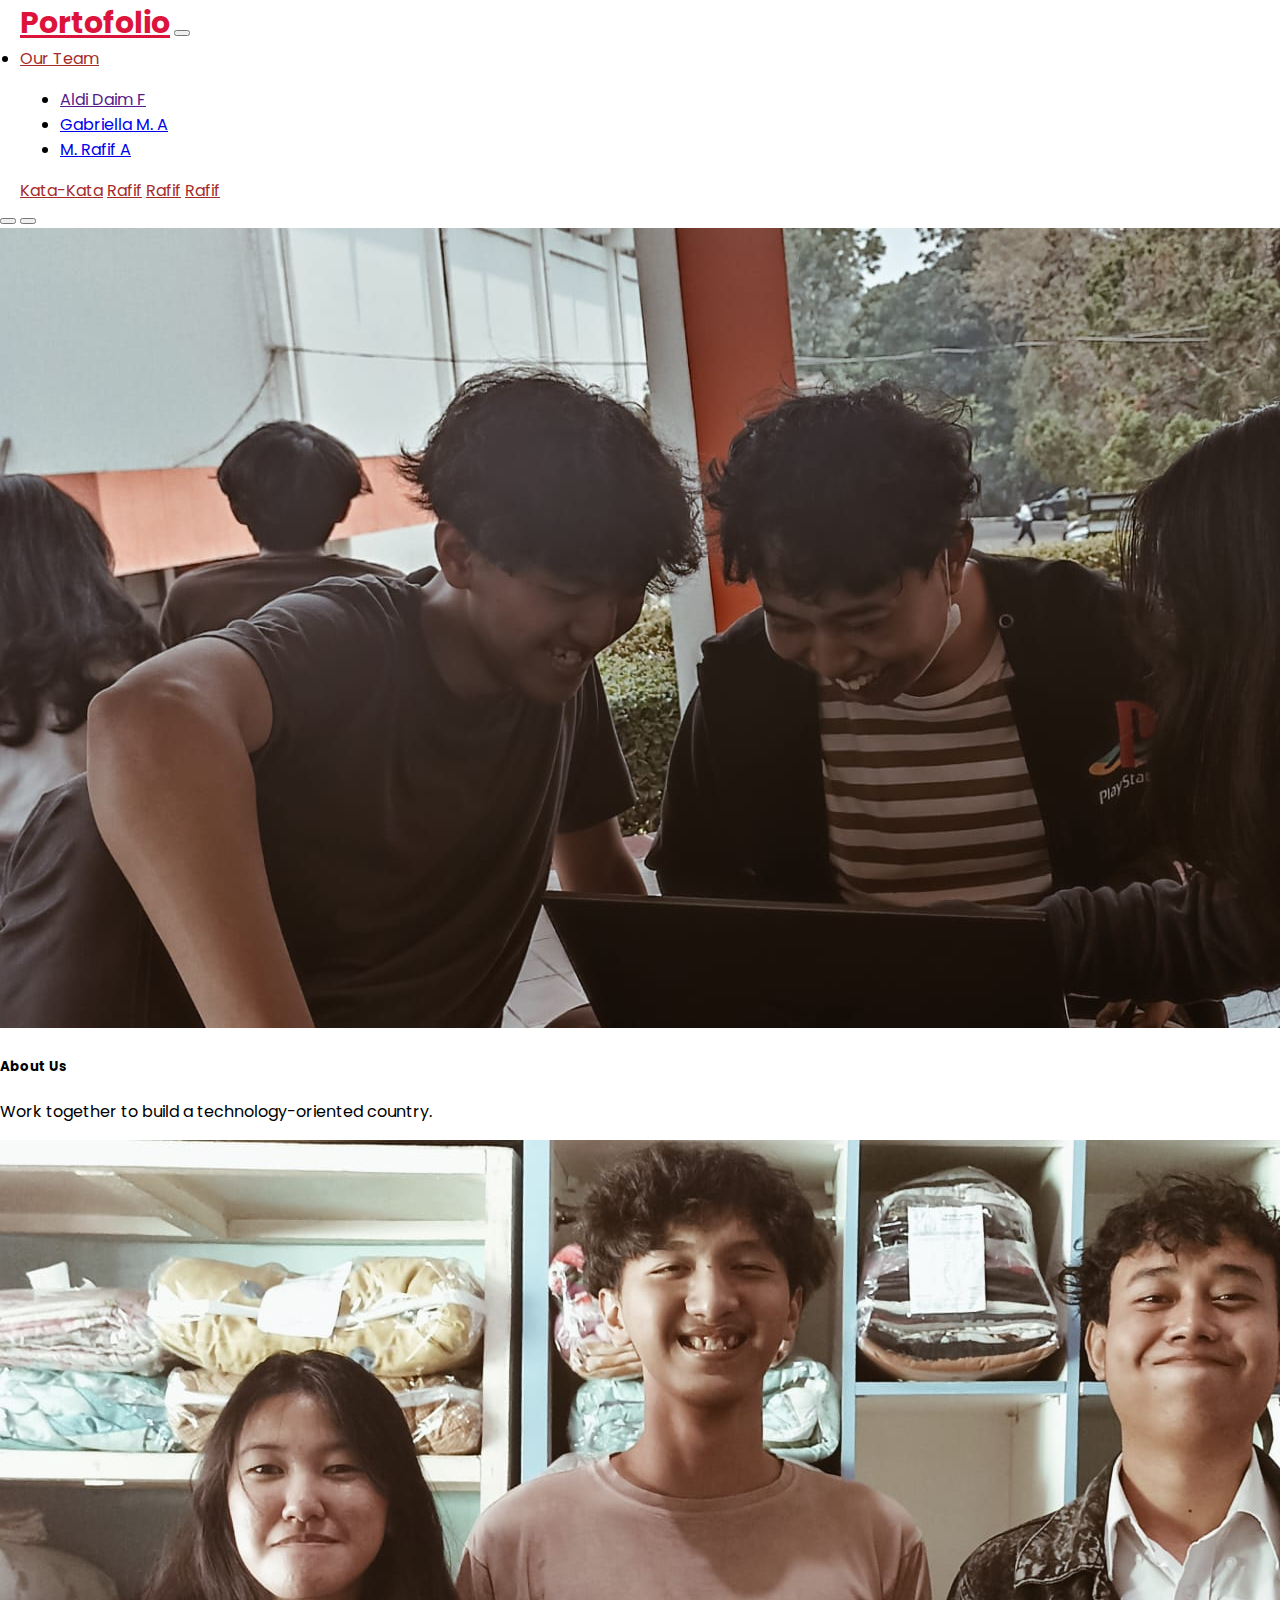
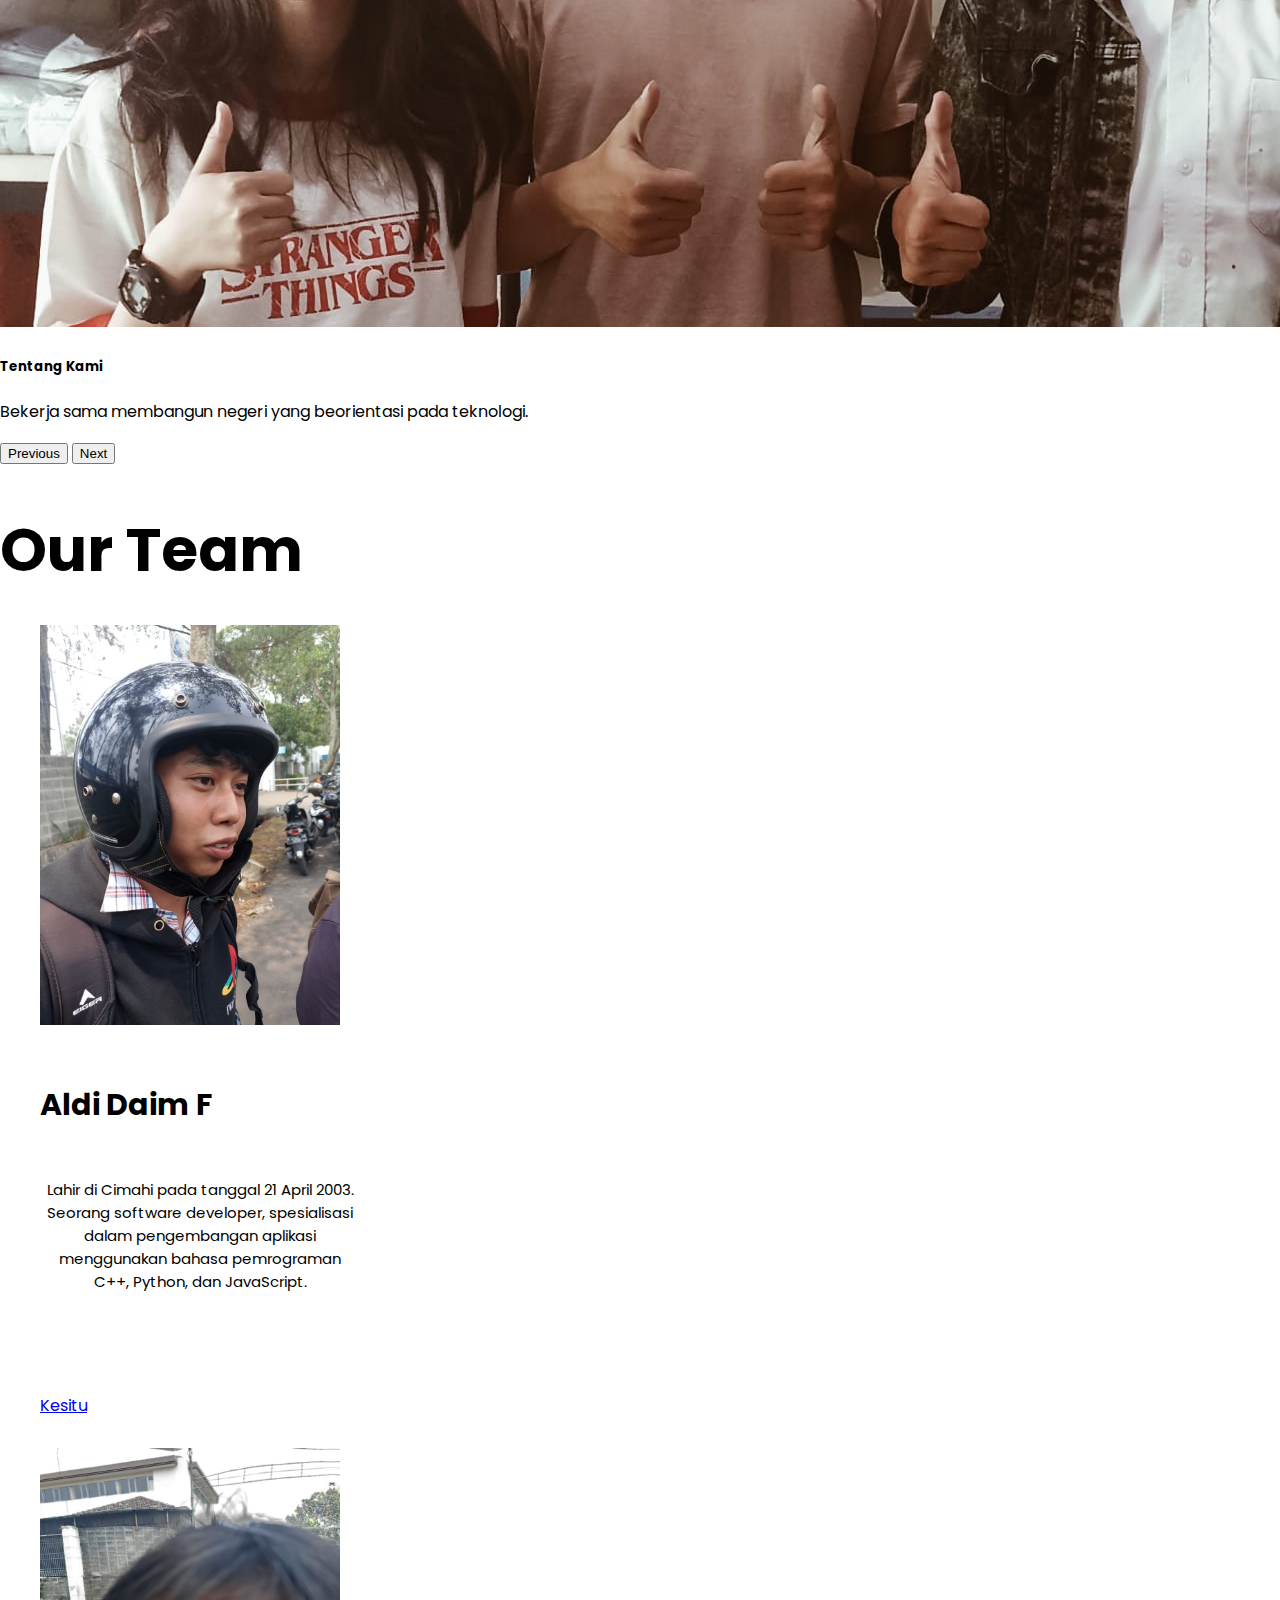
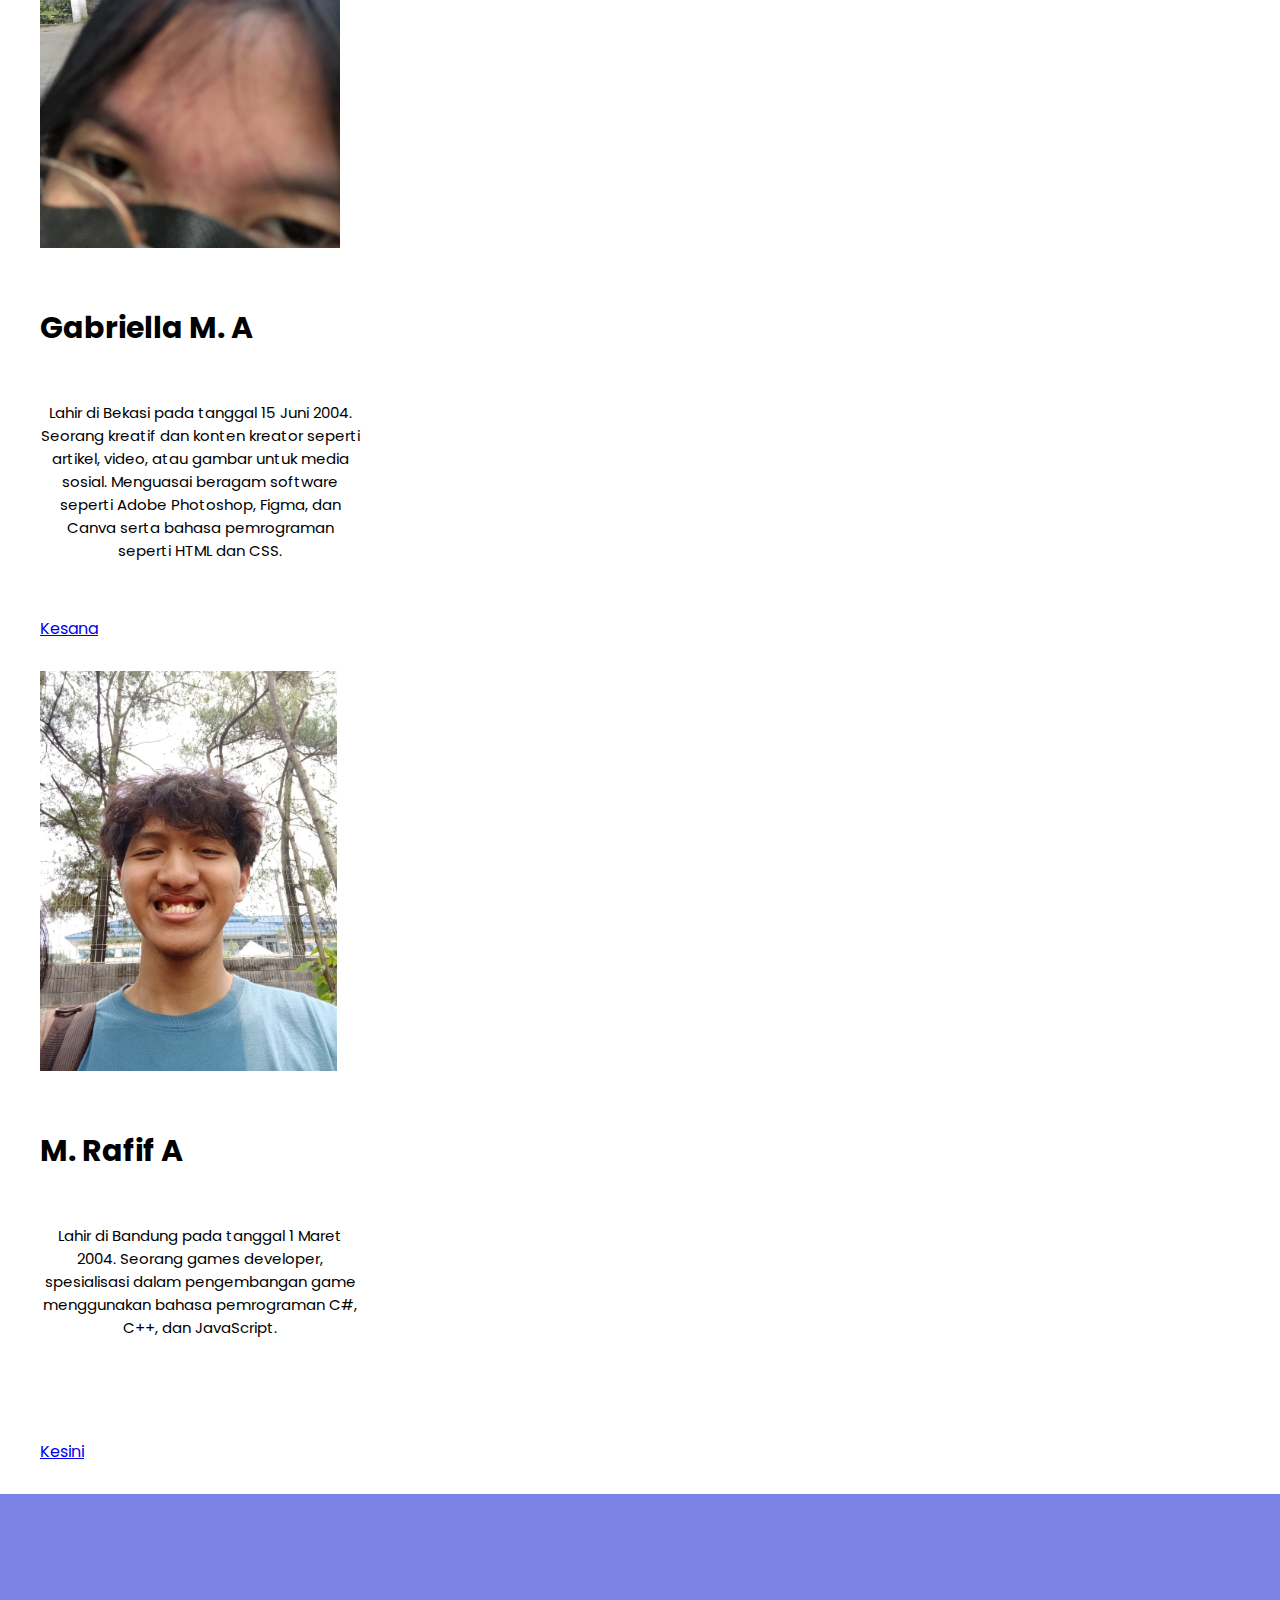
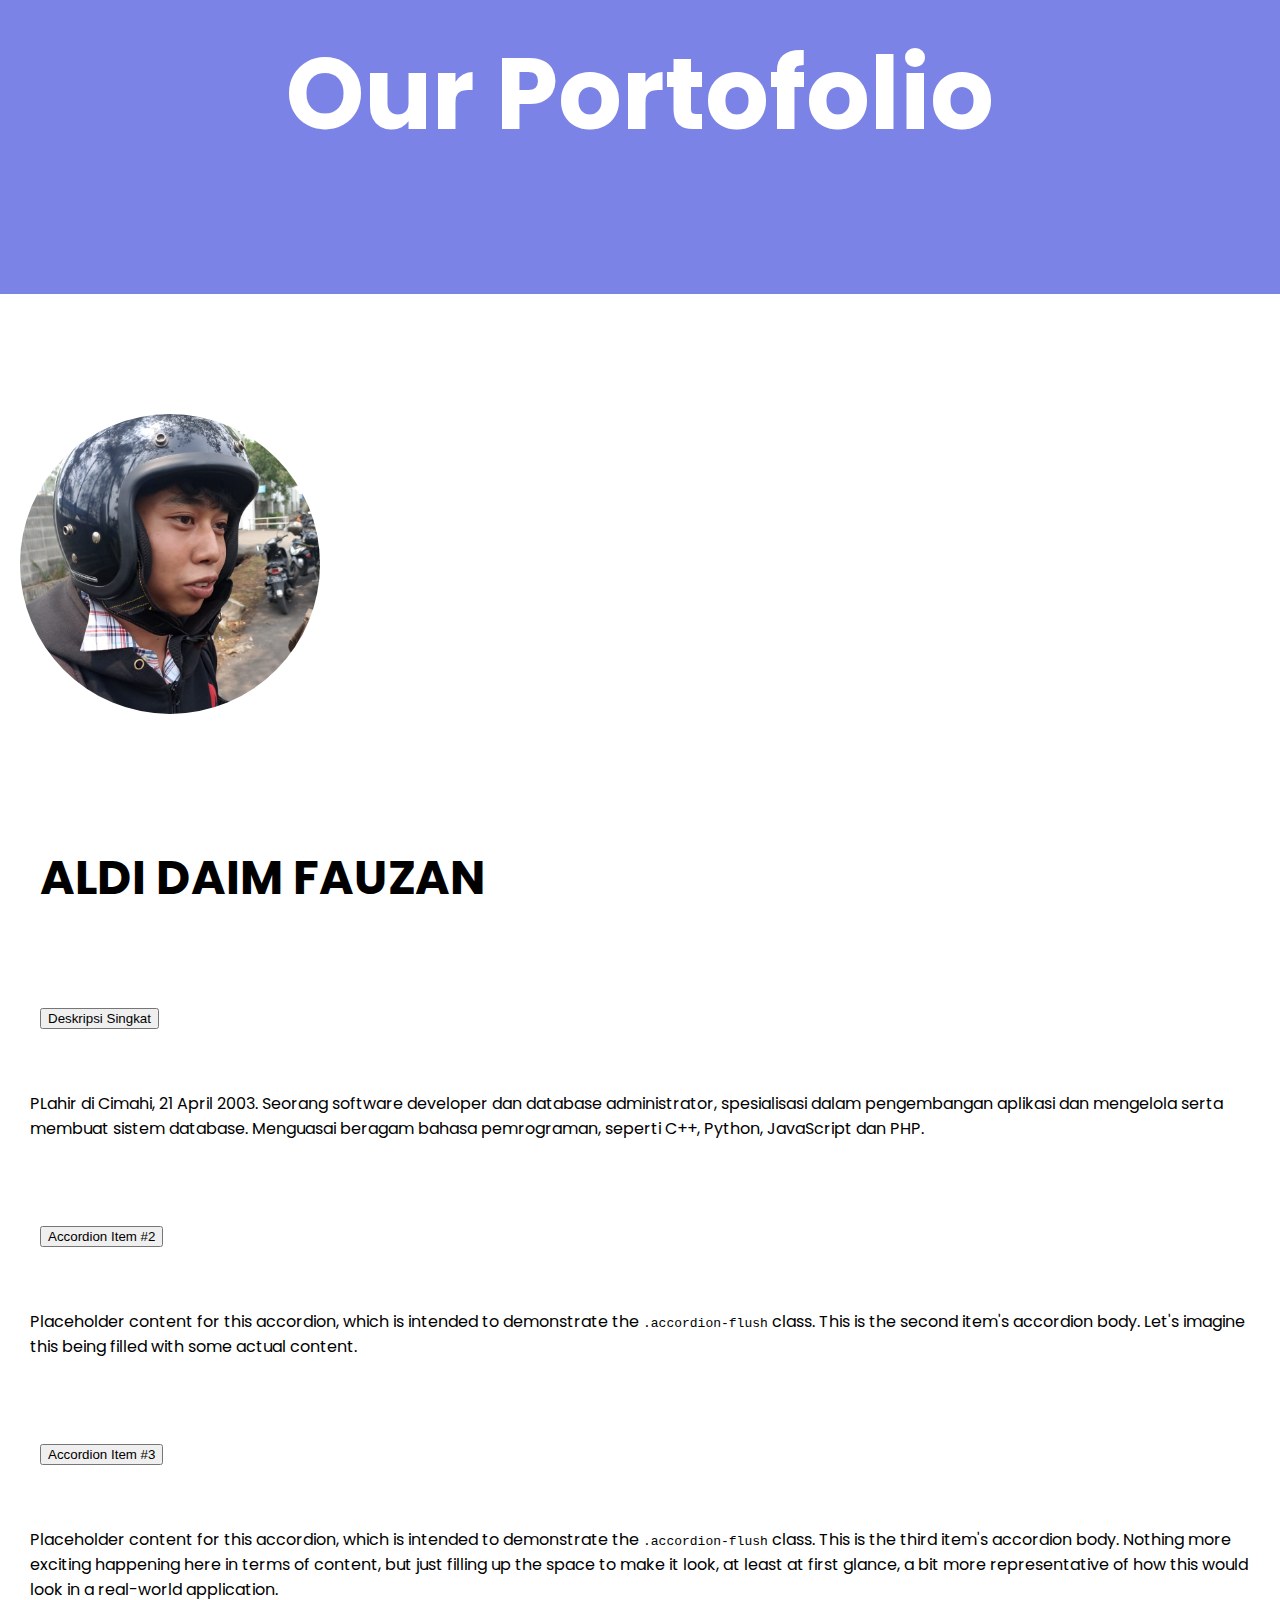
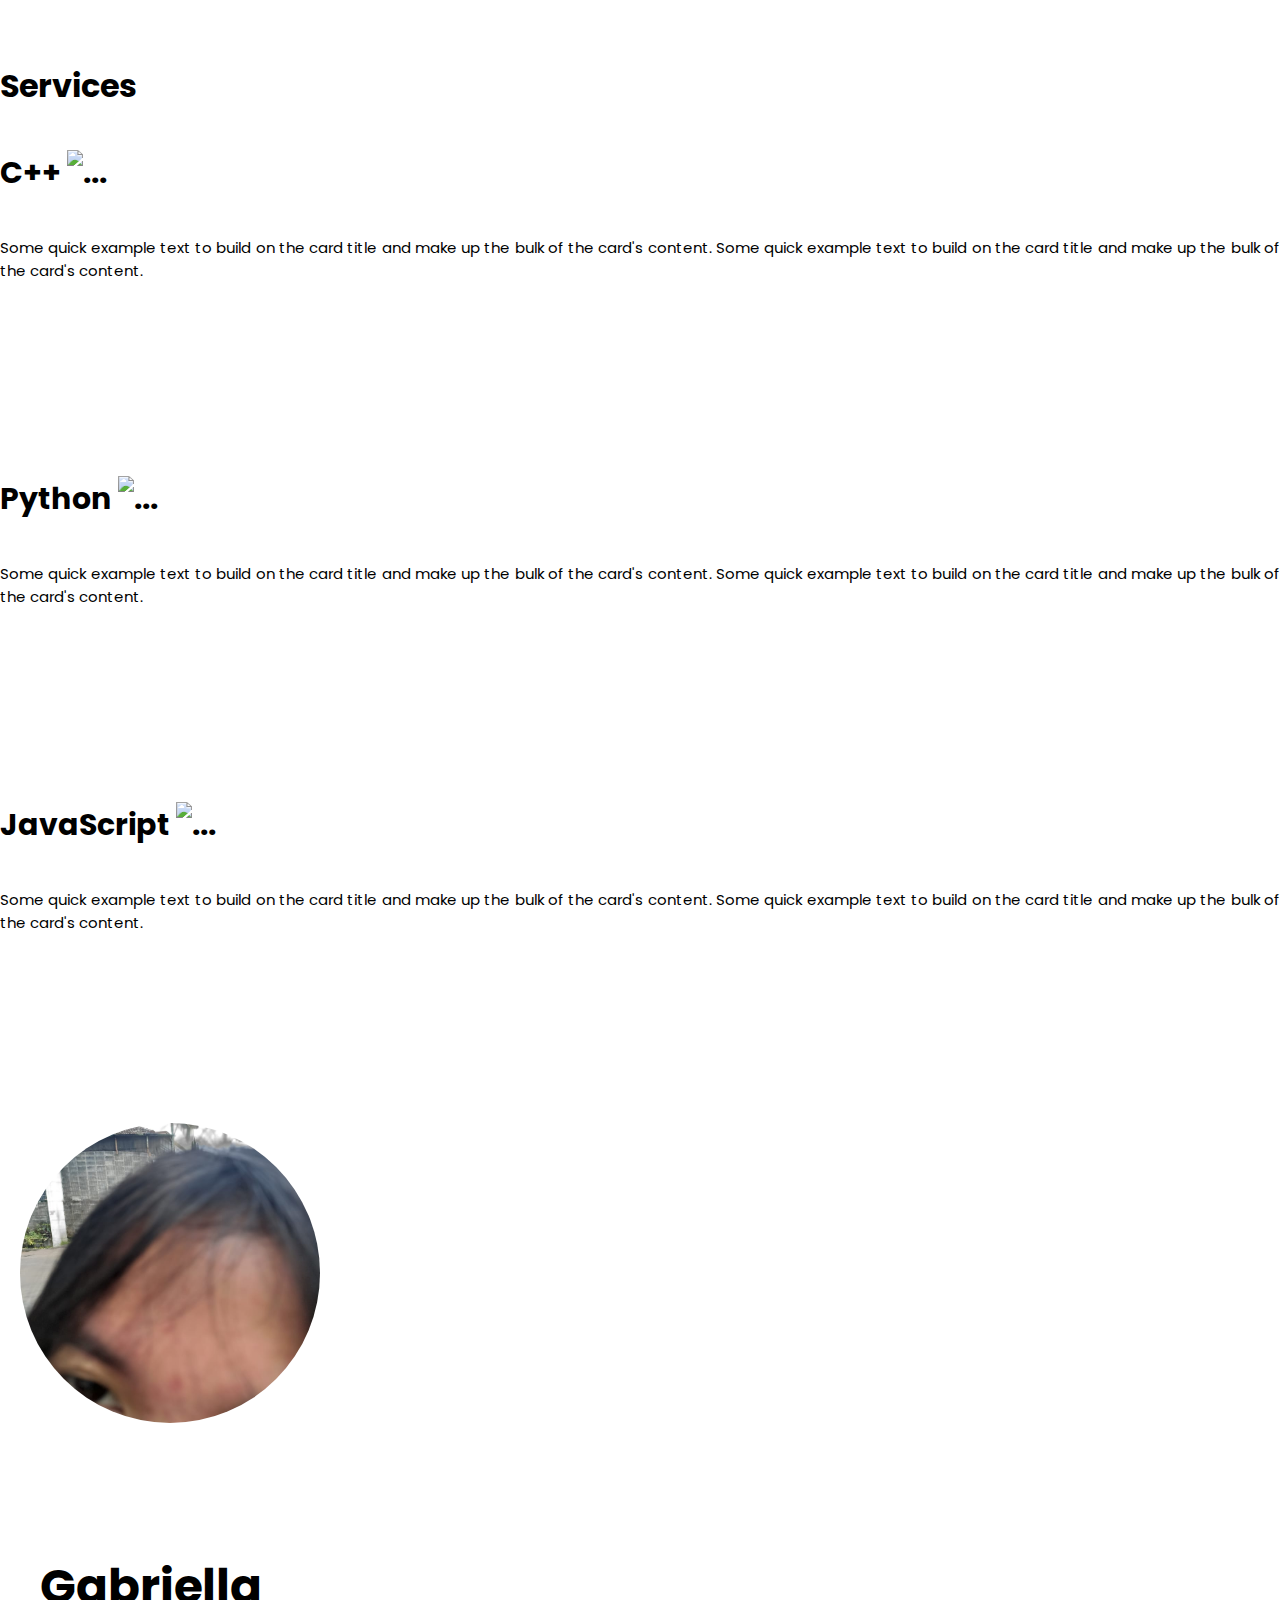
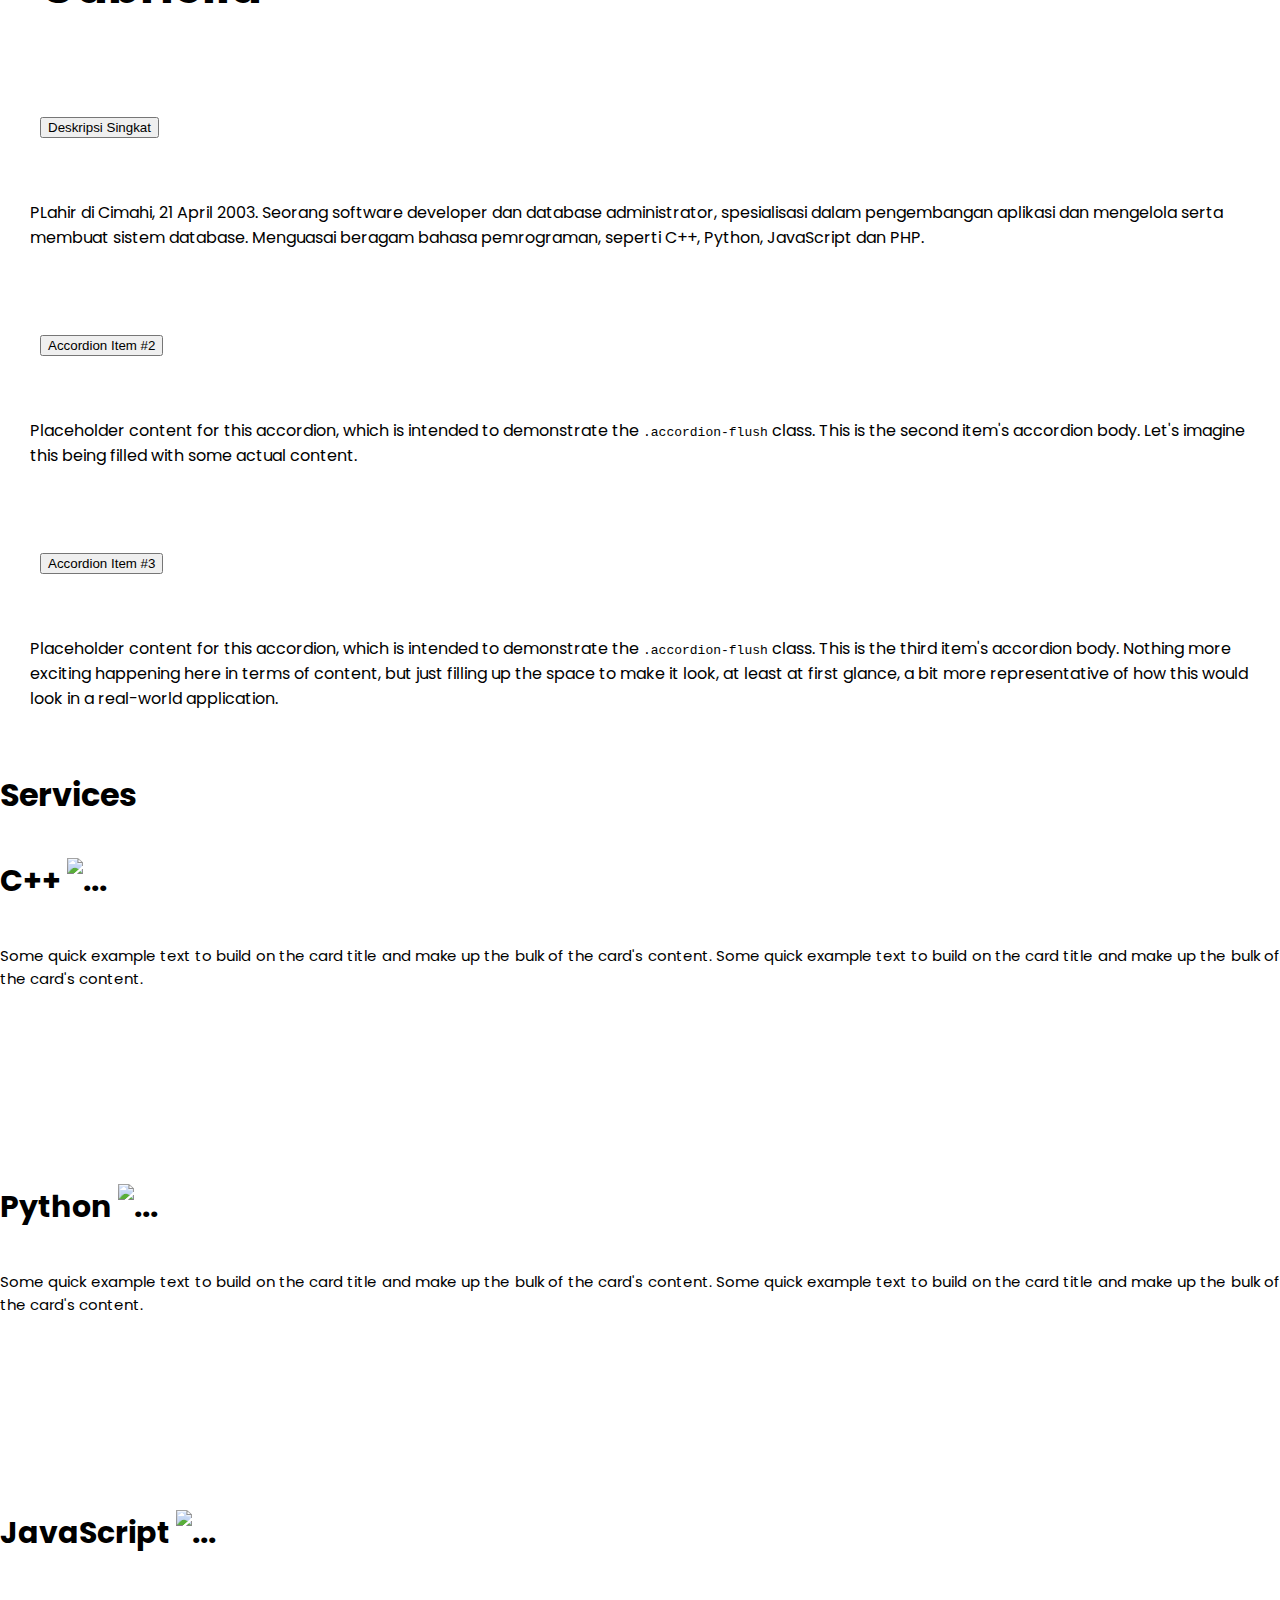
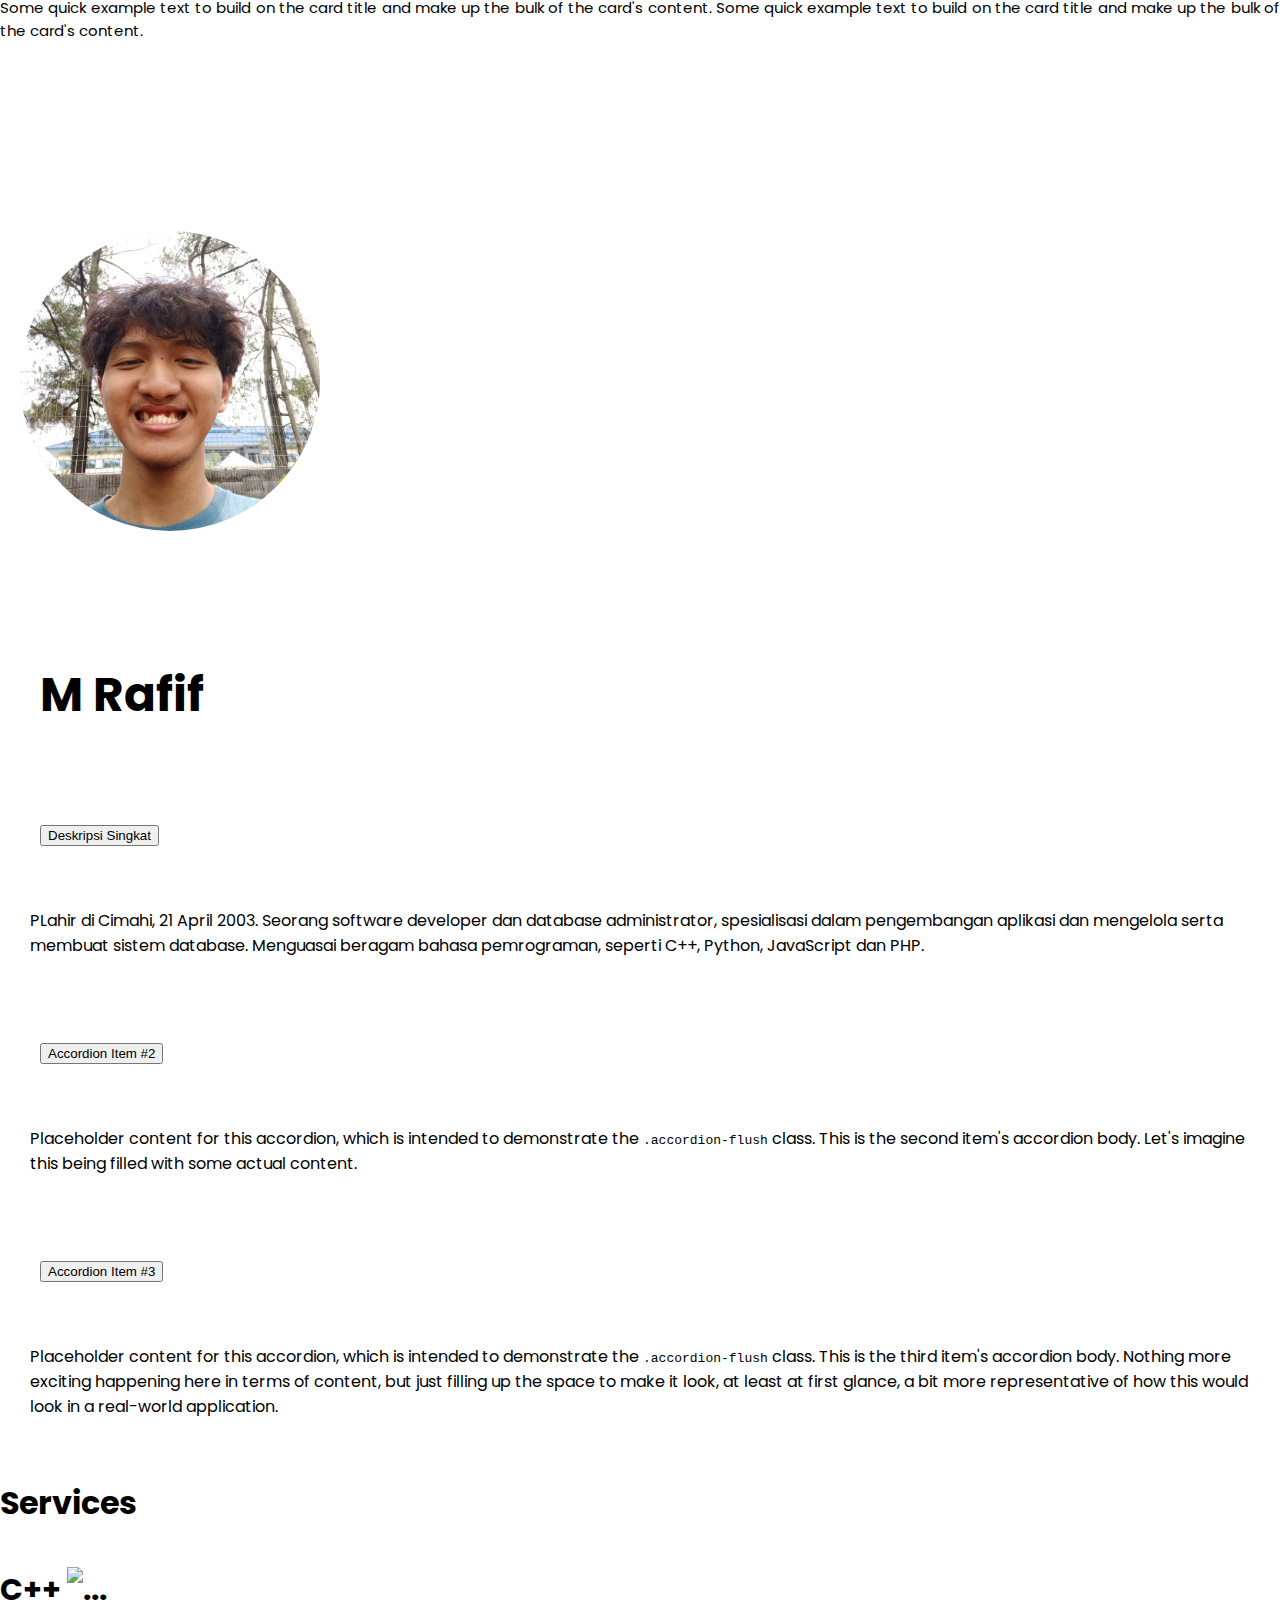
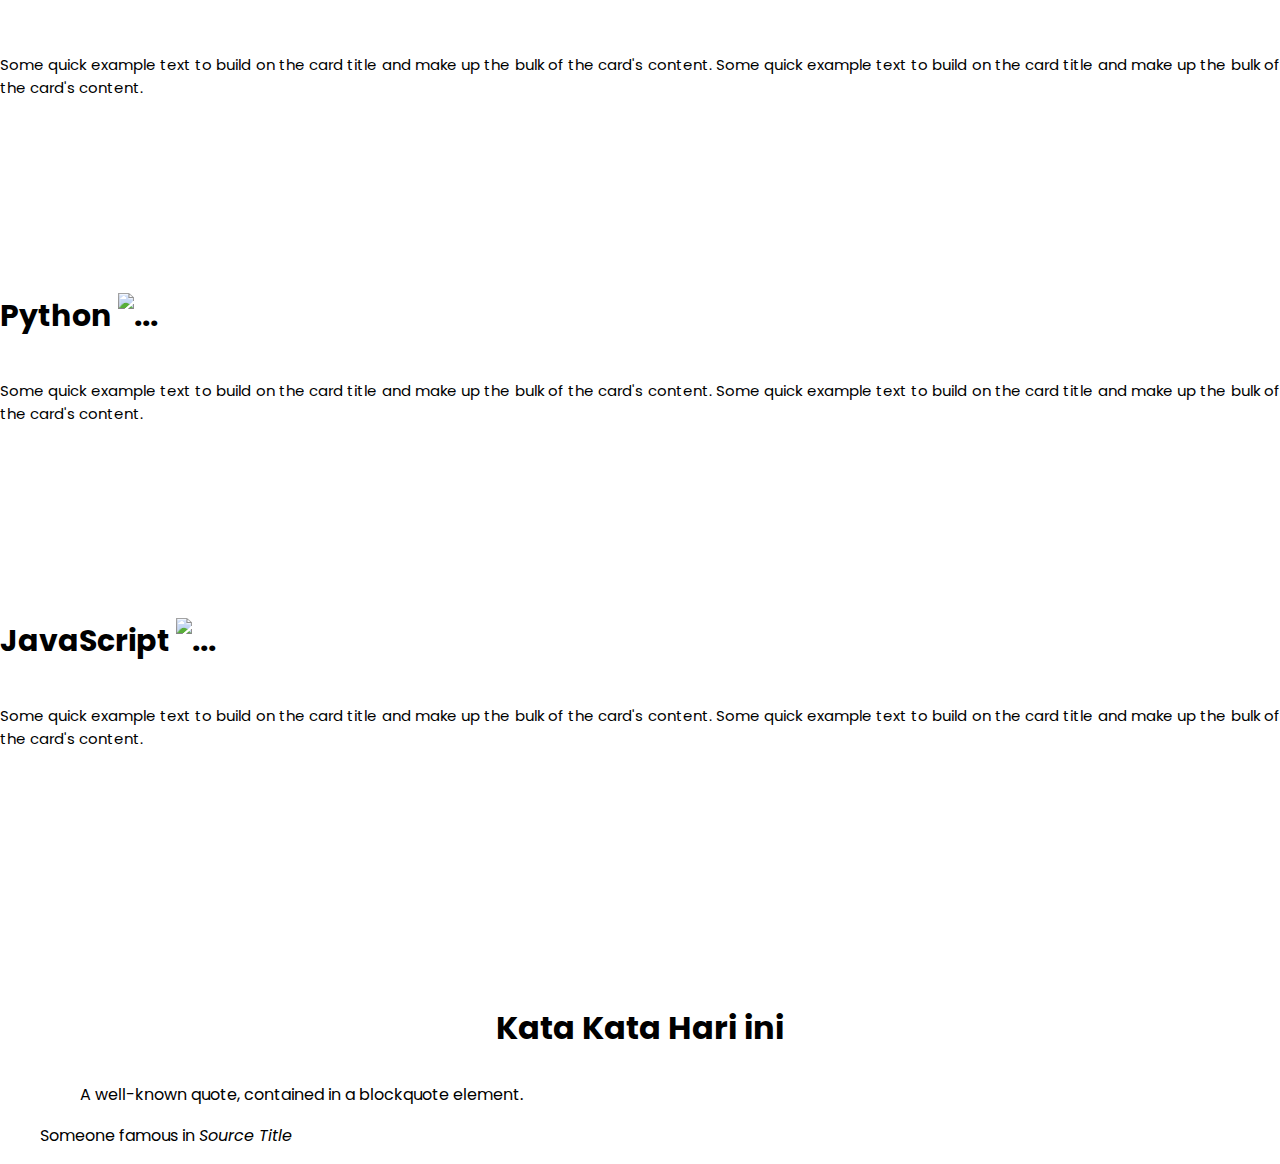
==== depan.html @ dad450a7 "update" ====
<!DOCTYPE html>
<html lang="en">
  <!-- head -->
  <head>
    <!-- ditambilan di adress -->
    <meta charset="UTF-8" />
    <meta name="viewport" content="width=device-width, initial-scale=1.0" />
    <title>Portofolio</title>
    <!-- icon web -->
    <link rel="icon" href="img/icon.png" type="image/png" />
    <!-- end adress -->

    <!-- css bootstrap-->
    <link
      href="https://cdn.jsdelivr.net/npm/bootstrap@5.3.2/dist/css/bootstrap.min.css"
      rel="stylesheet"
      integrity="sha384-T3c6CoIi6uLrA9TneNEoa7RxnatzjcDSCmG1MXxSR1GAsXEV/Dwwykc2MPK8M2HN"
      crossorigin="anonymous"
    />

    <!-- css manual -->
    <link rel="stylesheet" href="asset/style2.css" />
    <!-- font -->
    <link rel="preconnect" href="https://fonts.googleapis.com" />
    <link rel="preconnect" href="https://fonts.gstatic.com" crossorigin />
    <link
      href="https://fonts.googleapis.com/css2?family=Poppins:wght@100;200;300&display=swap"
      rel="stylesheet"
    />
  </head>
  <!-- headend -->

  <body>
    <!-- navbar -->
    <nav class="navbar navbar-expand-lg navbar-dar bg-body-tertiary">
      <div class="container-fluid">
        <a class="navbar-brand" href="#">Portofolio</a>
        <button
          class="navbar-toggler"
          type="button"
          data-bs-toggle="collapse"
          data-bs-target="#navbarNavAltMarkup"
          aria-controls="navbarNavAltMarkup"
          aria-expanded="false"
          aria-label="Toggle navigation"
        >
          <span class="navbar-toggler-icon"></span>
        </button>
        <div class="collapse navbar-collapse" id="navbarNavAltMarkup">
          <div class="navbar-nav">
            <li class="nav-item dropdown">
              <a
                class="nav-link"
                href="#our"
                role="button"
                data-bs-toggle="dropdown"
                aria-expanded="false"
              >
                Our Team
              </a>
              <ul class="dropdown-menu">
                <li>
                  <a class="dropdown-item" href="">Aldi Daim F</a>
                </li>
                <li><a class="dropdown-item" href="#">Gabriella M. A</a></li>
                <li><a class="dropdown-item" href="#">M. Rafif A</a></li>
              </ul>
            </li>
            <a class="nav-link" href="#kata">Kata-Kata</a>
            <a class="nav-link" href="#">Rafif</a>
            <a class="nav-link" href="#">Rafif</a>
            <a class="nav-link" href="#">Rafif</a>
          </div>
        </div>
      </div>
    </nav>
    <!-- end navbar -->

    <!-- carosel-->
    <div id="carouselExampleCaptions" class="carousel slide">
      <div class="carousel-indicators">
        <button
          type="button"
          data-bs-target="#carouselExampleCaptions"
          data-bs-slide-to="0"
          class="active"
          aria-current="true"
          aria-label="Slide 1"
        ></button>
        <button
          type="button"
          data-bs-target="#carouselExampleCaptions"
          data-bs-slide-to="1"
          aria-label="Slide 2"
        ></button>
      </div>
      <div class="carousel-inner">
        <div class="carousel-item active">
          <img src="img/ah01.jpg" class="d-block w-100 h-90" alt="..." />
          <div class="carousel-caption d-none d-md-block">
            <h5>About Us</h5>
            <p>Work together to build a technology-oriented country.</p>
          </div>
        </div>
        <div class="carousel-item">
          <img src="img/ah02.jpg" class="d-block w-100 h-90" alt="..." />
          <div class="carousel-caption d-none d-md-block">
            <h5>Tentang Kami</h5>
            <p>
              Bekerja sama membangun negeri yang beorientasi pada teknologi.
            </p>
          </div>
        </div>
      </div>
      <button
        class="carousel-control-prev"
        type="button"
        data-bs-target="#carouselExampleCaptions"
        data-bs-slide="prev"
      >
        <span class="carousel-control-prev-icon" aria-hidden="true"></span>
        <span class="visually-hidden">Previous</span>
      </button>
      <button
        class="carousel-control-next"
        type="button"
        data-bs-target="#carouselExampleCaptions"
        data-bs-slide="next"
      >
        <span class="carousel-control-next-icon" aria-hidden="true"></span>
        <span class="visually-hidden">Next</span>
      </button>
    </div>

    <!-- jumbotron -->
    <div class="wadah1 text-center">
      <div class="container text-center">
        <div class="head1" id="our">
          <h1>Our Team</h1>
        </div>
        <!-- end jumbotron  -->

        <!-- card -->
        <div class="row">
          <!-- aldi daim -->
          <div class="col">
            <div class="card" style="width: 20rem">
              <img src="img/aldi.jpg" class="card-img-top" alt="..." />
              <div class="card-body">
                <h5 class="card-title">Aldi Daim F</h5>
                <p class="card-text">
                  Lahir di Cimahi pada tanggal 21 April 2003. Seorang software
                  developer, spesialisasi dalam pengembangan aplikasi
                  menggunakan bahasa pemrograman C++, Python, dan JavaScript.
                </p>
                <a href="#" class="btn btn-dark">Kesitu</a>
              </div>
            </div>
          </div>
          <!-- end -->

          <!-- Gabriella -->
          <div class="col">
            <div class="card" style="width: 20rem">
              <img src="img/el.jpg" class="card-img-top" alt="..." />
              <div class="card-body">
                <h5 class="card-title">Gabriella M. A</h5>
                <p class="card-text">
                  Lahir di Bekasi pada tanggal 15 Juni 2004. Seorang kreatif dan
                  konten kreator seperti artikel, video, atau gambar untuk media
                  sosial. Menguasai beragam software seperti Adobe Photoshop,
                  Figma, dan Canva serta bahasa pemrograman seperti HTML dan
                  CSS.
                </p>
                <a href="#" class="btn btn-dark">Kesana</a>
              </div>
            </div>
          </div>
          <!-- end -->

          <!-- RAFIF -->
          <div class="col">
            <div class="card" style="width: 20rem">
              <img src="img/rapip.jpg" class="card-img-top" alt="..." />
              <div class="card-body">
                <h5 class="card-title">M. Rafif A</h5>
                <p class="card-text">
                  Lahir di Bandung pada tanggal 1 Maret 2004. Seorang games
                  developer, spesialisasi dalam pengembangan game menggunakan
                  bahasa pemrograman C#, C++, dan JavaScript.
                </p>
                <a href="#" class="btn btn-dark">Kesini</a>
              </div>
            </div>
          </div>
        </div>
      </div>
    </div>

    <!--  -->

    <div class="portoawal" id="our">
      <h1>Our Portofolio</h1>
    </div>

    <div class="container3">
      <!-- aldi daim fauzan detail porto -->
      <div class="row">
        <div class="col portfolio-item">
          <img
            src="img/aldi.jpg"
            alt="Deskripsi Gambar"
            class="rounded-image"
          />
        </div>
        <div class="col portfolio-info">
          <!-- Informasi portofolio untuk grid ke-2 -->
          <h2>ALDI DAIM FAUZAN</h2>

          <!-- informasi menggunakan accordation -->
          <div class="accordion accordion-flush" id="accordionFlushExample">
            <div class="accordion-item">
              <h2 class="accordion-header" id="flush-headingOne">
                <button
                  class="accordion-button collapsed"
                  type="button"
                  data-bs-toggle="collapse"
                  data-bs-target="#flush-collapseOne"
                  aria-expanded="false"
                  aria-controls="flush-collapseOne"
                >
                  Deskripsi Singkat
                </button>
              </h2>
              <div
                id="flush-collapseOne"
                class="accordion-collapse collapse"
                aria-labelledby="flush-headingOne"
                data-bs-parent="#accordionFlushExample"
              >
                <div class="accordion-body">
                  PLahir di Cimahi, 21 April 2003. Seorang software developer
                  dan database administrator, spesialisasi dalam pengembangan
                  aplikasi dan mengelola serta membuat sistem database.
                  Menguasai beragam bahasa pemrograman, seperti C++, Python,
                  JavaScript dan PHP.
                </div>
              </div>
              <div class="accordion-item">
                <h2 class="accordion-header" id="flush-headingTwo">
                  <button
                    class="accordion-button collapsed"
                    type="button"
                    data-bs-toggle="collapse"
                    data-bs-target="#flush-collapseTwo"
                    aria-expanded="false"
                    aria-controls="flush-collapseTwo"
                  >
                    Accordion Item #2
                  </button>
                </h2>
                <div
                  id="flush-collapseTwo"
                  class="accordion-collapse collapse"
                  aria-labelledby="flush-headingTwo"
                  data-bs-parent="#accordionFlushExample"
                >
                  <div class="accordion-body">
                    Placeholder content for this accordion, which is intended to
                    demonstrate the <code>.accordion-flush</code> class. This is
                    the second item's accordion body. Let's imagine this being
                    filled with some actual content.
                  </div>
                </div>
              </div>
              <div class="accordion-item">
                <h2 class="accordion-header" id="flush-headingThree">
                  <button
                    class="accordion-button collapsed"
                    type="button"
                    data-bs-toggle="collapse"
                    data-bs-target="#flush-collapseThree"
                    aria-expanded="false"
                    aria-controls="flush-collapseThree"
                  >
                    Accordion Item #3
                  </button>
                </h2>
                <div
                  id="flush-collapseThree"
                  class="accordion-collapse collapse"
                  aria-labelledby="flush-headingThree"
                  data-bs-parent="#accordionFlushExample"
                >
                  <div class="accordion-body">
                    Placeholder content for this accordion, which is intended to
                    demonstrate the <code>.accordion-flush</code> class. This is
                    the third item's accordion body. Nothing more exciting
                    happening here in terms of content, but just filling up the
                    space to make it look, at least at first glance, a bit more
                    representative of how this would look in a real-world
                    application.
                  </div>
                </div>
              </div>
            </div>
          </div>
        </div>
      </div>

      <!-- services section-->
      <section id="services">
        <div class="container">
          <h1 class="text-center">Services</h1>
          <div class="row">
            <div class="col-lg-4 mt-4">
              <div class="card servicesText">
                <div class="card-body">
                  <i class="fas servicesIcon fa-clock"></i>
                  <h4 class="card-title mt-3">
                    C++ <img src="img/c-.png" class="icon2" alt="..." />
                  </h4>
                  <p class="card-text mt-3 keahlian">
                    Some quick example text to build on the card title and make
                    up the bulk of the card's content. Some quick example text
                    to build on the card title and make up the bulk of the
                    card's content.
                  </p>
                </div>
              </div>
            </div>
            <div class="col-lg-4 mt-4">
              <div class="card servicesText">
                <div class="card-body">
                  <i class="fas servicesIcon fa-layer-group"></i>
                  <h4 class="card-title mt-3">
                    Python <img src="img/python.png" class="icon2" alt="..." />
                  </h4>

                  <p class="card-text mt-3 keahlian">
                    Some quick example text to build on the card title and make
                    up the bulk of the card's content. Some quick example text
                    to build on the card title and make up the bulk of the
                    card's content.
                  </p>
                </div>
              </div>
            </div>

            <div class="col-lg-4 mt-4">
              <div class="card servicesText">
                <div class="card-body">
                  <i class="far servicesIcon fa-check-circle"></i>
                  <h4 class="card-title mt-3">
                    JavaScript
                    <img src="img/c-sharp.png" class="icon2" alt="..." />
                  </h4>
                  <p class="card-text mt-3 keahlian">
                    Some quick example text to build on the card title and make
                    up the bulk of the card's content. Some quick example text
                    to build on the card title and make up the bulk of the
                    card's content.
                  </p>
                </div>
              </div>
            </div>
          </div>
        </div>
      </section>
      <!-- end aldi porto -->

      <!-- gabriella detail porto -->
      <div class="row">
        <div class="col portfolio-item">
          <img src="img/el.jpg" alt="Deskripsi Gambar" class="rounded-image" />
        </div>
        <div class="col portfolio-info">
          <!-- Informasi portofolio untuk grid ke-2 -->
          <h2>Gabriella</h2>

          <!-- informasi menggunakan accordation -->
          <div class="accordion accordion-flush" id="accordionFlushExample">
            <div class="accordion-item">
              <h2 class="accordion-header" id="flush-headingOne">
                <button
                  class="accordion-button collapsed"
                  type="button"
                  data-bs-toggle="collapse"
                  data-bs-target="#flush-collapseOne"
                  aria-expanded="false"
                  aria-controls="flush-collapseOne"
                >
                  Deskripsi Singkat
                </button>
              </h2>
              <div
                id="flush-collapseOne"
                class="accordion-collapse collapse"
                aria-labelledby="flush-headingOne"
                data-bs-parent="#accordionFlushExample"
              >
                <div class="accordion-body">
                  PLahir di Cimahi, 21 April 2003. Seorang software developer
                  dan database administrator, spesialisasi dalam pengembangan
                  aplikasi dan mengelola serta membuat sistem database.
                  Menguasai beragam bahasa pemrograman, seperti C++, Python,
                  JavaScript dan PHP.
                </div>
              </div>
              <div class="accordion-item">
                <h2 class="accordion-header" id="flush-headingTwo">
                  <button
                    class="accordion-button collapsed"
                    type="button"
                    data-bs-toggle="collapse"
                    data-bs-target="#flush-collapseTwo"
                    aria-expanded="false"
                    aria-controls="flush-collapseTwo"
                  >
                    Accordion Item #2
                  </button>
                </h2>
                <div
                  id="flush-collapseTwo"
                  class="accordion-collapse collapse"
                  aria-labelledby="flush-headingTwo"
                  data-bs-parent="#accordionFlushExample"
                >
                  <div class="accordion-body">
                    Placeholder content for this accordion, which is intended to
                    demonstrate the <code>.accordion-flush</code> class. This is
                    the second item's accordion body. Let's imagine this being
                    filled with some actual content.
                  </div>
                </div>
              </div>
              <div class="accordion-item">
                <h2 class="accordion-header" id="flush-headingThree">
                  <button
                    class="accordion-button collapsed"
                    type="button"
                    data-bs-toggle="collapse"
                    data-bs-target="#flush-collapseThree"
                    aria-expanded="false"
                    aria-controls="flush-collapseThree"
                  >
                    Accordion Item #3
                  </button>
                </h2>
                <div
                  id="flush-collapseThree"
                  class="accordion-collapse collapse"
                  aria-labelledby="flush-headingThree"
                  data-bs-parent="#accordionFlushExample"
                >
                  <div class="accordion-body">
                    Placeholder content for this accordion, which is intended to
                    demonstrate the <code>.accordion-flush</code> class. This is
                    the third item's accordion body. Nothing more exciting
                    happening here in terms of content, but just filling up the
                    space to make it look, at least at first glance, a bit more
                    representative of how this would look in a real-world
                    application.
                  </div>
                </div>
              </div>
            </div>
          </div>
        </div>
      </div>

      <!-- services section-->
      <section id="services">
        <div class="container">
          <h1 class="text-center">Services</h1>
          <div class="row">
            <div class="col-lg-4 mt-4">
              <div class="card servicesText">
                <div class="card-body">
                  <i class="fas servicesIcon fa-clock"></i>
                  <h4 class="card-title mt-3">
                    C++ <img src="img/c-.png" class="icon2" alt="..." />
                  </h4>
                  <p class="card-text mt-3 keahlian">
                    Some quick example text to build on the card title and make
                    up the bulk of the card's content. Some quick example text
                    to build on the card title and make up the bulk of the
                    card's content.
                  </p>
                </div>
              </div>
            </div>
            <div class="col-lg-4 mt-4">
              <div class="card servicesText">
                <div class="card-body">
                  <i class="fas servicesIcon fa-layer-group"></i>
                  <h4 class="card-title mt-3">
                    Python <img src="img/python.png" class="icon2" alt="..." />
                  </h4>

                  <p class="card-text mt-3 keahlian">
                    Some quick example text to build on the card title and make
                    up the bulk of the card's content. Some quick example text
                    to build on the card title and make up the bulk of the
                    card's content.
                  </p>
                </div>
              </div>
            </div>

            <div class="col-lg-4 mt-4">
              <div class="card servicesText">
                <div class="card-body">
                  <i class="far servicesIcon fa-check-circle"></i>
                  <h4 class="card-title mt-3">
                    JavaScript
                    <img src="img/c-sharp.png" class="icon2" alt="..." />
                  </h4>
                  <p class="card-text mt-3 keahlian">
                    Some quick example text to build on the card title and make
                    up the bulk of the card's content. Some quick example text
                    to build on the card title and make up the bulk of the
                    card's content.
                  </p>
                </div>
              </div>
            </div>
          </div>
        </div>
      </section>
      <!-- end detail gabriela -->

      <!-- rafif detail porto -->
      <div class="row">
        <div class="col portfolio-item">
          <img
            src="img/rapip.jpg"
            alt="Deskripsi Gambar"
            class="rounded-image"
          />
        </div>
        <div class="col portfolio-info">
          <!-- Informasi portofolio untuk grid ke-2 -->
          <h2>M Rafif</h2>

          <!-- informasi menggunakan accordation -->
          <div class="accordion accordion-flush" id="accordionFlushExample">
            <div class="accordion-item">
              <h2 class="accordion-header" id="flush-headingOne">
                <button
                  class="accordion-button collapsed"
                  type="button"
                  data-bs-toggle="collapse"
                  data-bs-target="#flush-collapseOne"
                  aria-expanded="false"
                  aria-controls="flush-collapseOne"
                >
                  Deskripsi Singkat
                </button>
              </h2>
              <div
                id="flush-collapseOne"
                class="accordion-collapse collapse"
                aria-labelledby="flush-headingOne"
                data-bs-parent="#accordionFlushExample"
              >
                <div class="accordion-body">
                  PLahir di Cimahi, 21 April 2003. Seorang software developer
                  dan database administrator, spesialisasi dalam pengembangan
                  aplikasi dan mengelola serta membuat sistem database.
                  Menguasai beragam bahasa pemrograman, seperti C++, Python,
                  JavaScript dan PHP.
                </div>
              </div>
              <div class="accordion-item">
                <h2 class="accordion-header" id="flush-headingTwo">
                  <button
                    class="accordion-button collapsed"
                    type="button"
                    data-bs-toggle="collapse"
                    data-bs-target="#flush-collapseTwo"
                    aria-expanded="false"
                    aria-controls="flush-collapseTwo"
                  >
                    Accordion Item #2
                  </button>
                </h2>
                <div
                  id="flush-collapseTwo"
                  class="accordion-collapse collapse"
                  aria-labelledby="flush-headingTwo"
                  data-bs-parent="#accordionFlushExample"
                >
                  <div class="accordion-body">
                    Placeholder content for this accordion, which is intended to
                    demonstrate the <code>.accordion-flush</code> class. This is
                    the second item's accordion body. Let's imagine this being
                    filled with some actual content.
                  </div>
                </div>
              </div>
              <div class="accordion-item">
                <h2 class="accordion-header" id="flush-headingThree">
                  <button
                    class="accordion-button collapsed"
                    type="button"
                    data-bs-toggle="collapse"
                    data-bs-target="#flush-collapseThree"
                    aria-expanded="false"
                    aria-controls="flush-collapseThree"
                  >
                    Accordion Item #3
                  </button>
                </h2>
                <div
                  id="flush-collapseThree"
                  class="accordion-collapse collapse"
                  aria-labelledby="flush-headingThree"
                  data-bs-parent="#accordionFlushExample"
                >
                  <div class="accordion-body">
                    Placeholder content for this accordion, which is intended to
                    demonstrate the <code>.accordion-flush</code> class. This is
                    the third item's accordion body. Nothing more exciting
                    happening here in terms of content, but just filling up the
                    space to make it look, at least at first glance, a bit more
                    representative of how this would look in a real-world
                    application.
                  </div>
                </div>
              </div>
            </div>
          </div>
        </div>
      </div>

      <!-- services section-->
      <section id="services">
        <div class="container">
          <h1 class="text-center">Services</h1>
          <div class="row">
            <div class="col-lg-4 mt-4">
              <div class="card servicesText">
                <div class="card-body">
                  <i class="fas servicesIcon fa-clock"></i>
                  <h4 class="card-title mt-3">
                    C++ <img src="img/c-.png" class="icon2" alt="..." />
                  </h4>
                  <p class="card-text mt-3 keahlian">
                    Some quick example text to build on the card title and make
                    up the bulk of the card's content. Some quick example text
                    to build on the card title and make up the bulk of the
                    card's content.
                  </p>
                </div>
              </div>
            </div>
            <div class="col-lg-4 mt-4">
              <div class="card servicesText">
                <div class="card-body">
                  <i class="fas servicesIcon fa-layer-group"></i>
                  <h4 class="card-title mt-3">
                    Python <img src="img/python.png" class="icon2" alt="..." />
                  </h4>

                  <p class="card-text mt-3 keahlian">
                    Some quick example text to build on the card title and make
                    up the bulk of the card's content. Some quick example text
                    to build on the card title and make up the bulk of the
                    card's content.
                  </p>
                </div>
              </div>
            </div>

            <div class="col-lg-4 mt-4">
              <div class="card servicesText">
                <div class="card-body">
                  <i class="far servicesIcon fa-check-circle"></i>
                  <h4 class="card-title mt-3">
                    JavaScript
                    <img src="img/c-sharp.png" class="icon2" alt="..." />
                  </h4>
                  <p class="card-text mt-3 keahlian">
                    Some quick example text to build on the card title and make
                    up the bulk of the card's content. Some quick example text
                    to build on the card title and make up the bulk of the
                    card's content.
                  </p>
                </div>
              </div>
            </div>
          </div>
        </div>
      </section>
      <!-- end rafif -->
    </div>

    <!-- dikata kata dulu bos -->
    <div class="kataawal">
      <h1 id="kata">Kata Kata Hari ini</h1>
    </div>

    <!-- kata kata1  -->
    <div class="kata">
      <figure class="text-center">
        <blockquote class="blockquote">
          <p>A well-known quote, contained in a blockquote element.</p>
        </blockquote>
        <figcaption class="blockquote-footer">
          Someone famous in <cite title="Source Title">Source Title</cite>
        </figcaption>
      </figure>
    </div>
    <!-- akhir kata -->

    <!-- footer section-->

    <!-- js -->
    <script
      src="https://cdn.jsdelivr.net/npm/bootstrap@5.3.2/dist/js/bootstrap.bundle.min.js"
      integrity="sha384-C6RzsynM9kWDrMNeT87bh95OGNyZPhcTNXj1NW7RuBCsyN/o0jlpcV8Qyq46cDfL"
      crossorigin="anonymous"
    ></script>
  </body>
</html>
---- asset/style2.css ----
/* font */
@import url("https://fonts.googleapis.com/css2?family=Poppins:wght@100;200;300&display=swap");

/* body */
body {
  margin: 0;
  padding: 0;
  font-family: "Poppins", sans-serif;
}

/* navbar */
.navbar .container-fluid {
  margin: 0;
  padding-left: 20px;
}

/* tulisan navbar portofolio */
.navbar-brand {
  color: crimson;
  font-size: 30px;
  font-weight: bolder;
}

/* tulisan kecil nav */
.navbar-nav .nav-link {
  color: brown;
}

/* jumbotron */
.head1 * {
  margin-top: 40px;
  margin-bottom: 30px;
  font-weight: bolder;
  font-size: 60px;
}

/* card */

/* list card */
.col {
  padding-left: 40px;
}

/* card isi */
/* title */
.card .card-body .card-title {
  font-size: 30px;
  font-weight: bold;
}

/* body */
.col {
  margin-bottom: 30px;
}
.card .card-body .card-text {
  font-size: 15px;
  font-family: "Poppins", sans-serif;
  font-weight: 400;
}

.card-text {
  min-height: 200px;
  text-align: center;
}

.card-img-top {
  max-height: 400px;
}
/* kata kata awal */

.kataawal {
  text-align: center;
  margin-top: 100px;
  margin-bottom: 30px;
}

/* por */
.portoawal {
  text-align: center;
  height: 400px;
  background-color: #7c83e6;
  display: flex;
  flex-direction: column;
  justify-content: center;
  align-items: center;
}

.portoawal h1 {
  color: #fff; /* Warna teks menjadi putih atau sesuai yang Anda inginkan */
  font-size: 24px; /* Ukuran font sesuai yang Anda inginkan */
  margin: 0; /* Hapus margin yang mungkin ada secara default */
  font-size: 100px;
}

.wrap {
  margin-top: 100px;
}

.porto {
  margin: 20px;
  min-width: 300px;
  display: flex;
  flex-direction: column;
  justify-content: center;
  align-items: center;
  font-weight: bold;
  color: rgb(120, 116, 116);
}

.porto h1 {
  font-size: 50px;
}

/* gambar bulet */
.portfolio-item {
  width: 300px;
  height: 300px;
  overflow: hidden;
  border-radius: 50%;
  border: 2px solid #7c83e6;
  display: flex;
  justify-content: center;
  align-items: center;
  position: relative;
}

.center-content {
  display: flex;
  flex-direction: column;
  align-items: center;
  justify-content: center;
  height: 100%;
  width: 100%;
}

/* pembungkus portofolio */
.container3 {
  margin-top: 100px;
}

/* Untuk membuat gambar menjadi lingkaran */
.rounded-image {
  border-radius: 50%; /* Mengatur border-radius ke 50% untuk membuatnya melingkar */
  width: 300px; /* Atur lebar gambar sesuai kebutuhan */
  height: 300px; /* Atur tinggi gambar sesuai kebutuhan */
  object-fit: cover; /* Untuk memastikan gambar tetap proporsional */
}

/* Menghilangkan border di portfolio-item */
.portfolio-item {
  display: flex;
  align-items: center;
  justify-content: center;
  height: 300px; /* Atur tinggi container sesuai kebutuhan */
  overflow: hidden; /* Memastikan gambar tidak keluar dari batas container */
  border: none; /* Menghilangkan border */
  padding: 20px;
}

.portfolio-info {
  padding: 30px; /* Berikan jarak antara informasi portofolio */
}

/* Contoh gaya link untuk "Lihat detail" */
.portfolio-info h2 {
  font-size: 47px;
  font-weight: bold;
  padding: 10px;
}

/* section service*/
#services {
  margin-top: 20px;
}

.ispor h1 {
}

.keahlian {
  text-align: justify;
}

.card-body .icon2 {
  width: 30px;
}

/* tampilan mobile phone */
/* untuk tampilan layar maksimal 768pixel */
@media only screen and (max-width: 768px) {
  /* For mobile phones: */
  .head1 * {
    font-weight: bolder;
    font-size: 30px;
  }
  .wadah1 {
    margin-top: 40px;
    text-align: center;
  }

  .row {
    display: flex;
    flex-direction: column;
    align-items: center;
    text-align: center;
    padding-left: 70px;
  }

  .col {
    margin-bottom: 20px;
    margin: 0;
  }

  .rounded-image {
    width: 200px;
    height: 200px;
    margin: 0;
  }

  .portfolio-item {
    height: 200px;
  }
  .porto {
    margin: 0;
  }
}
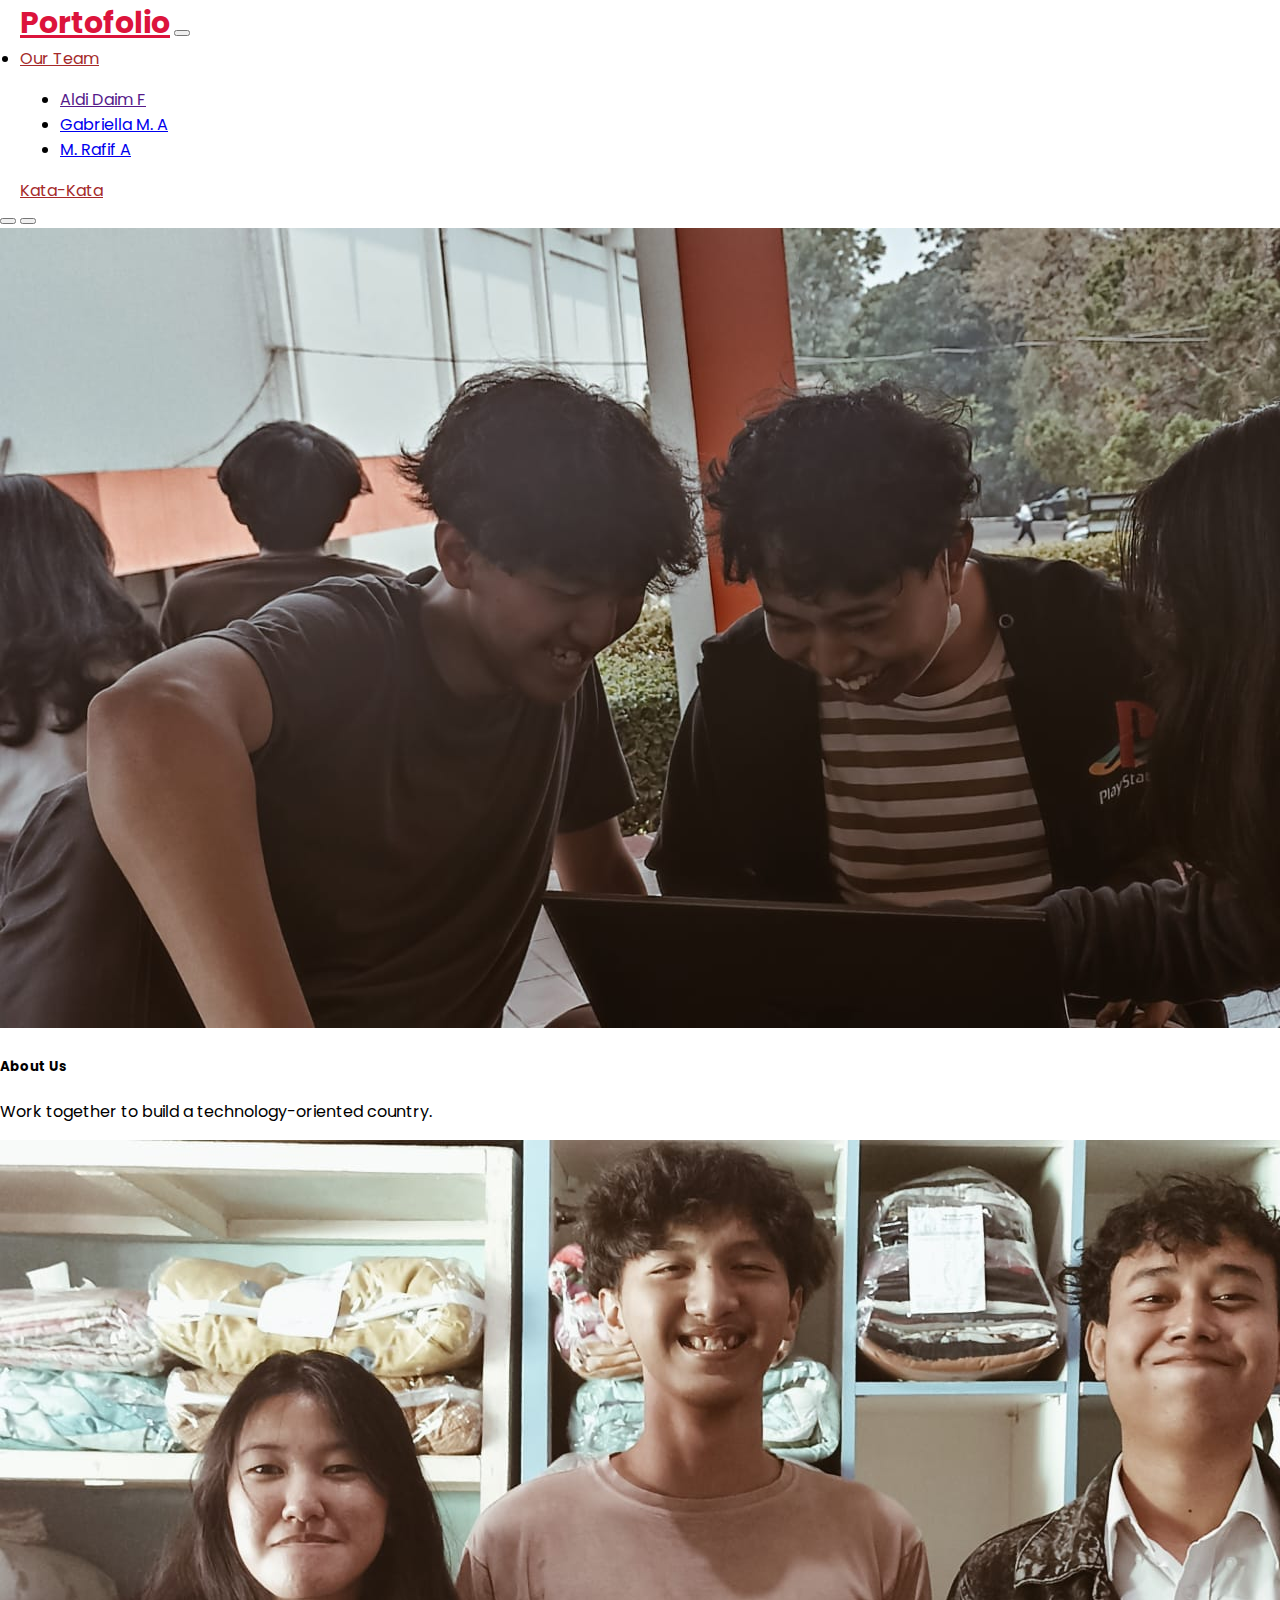
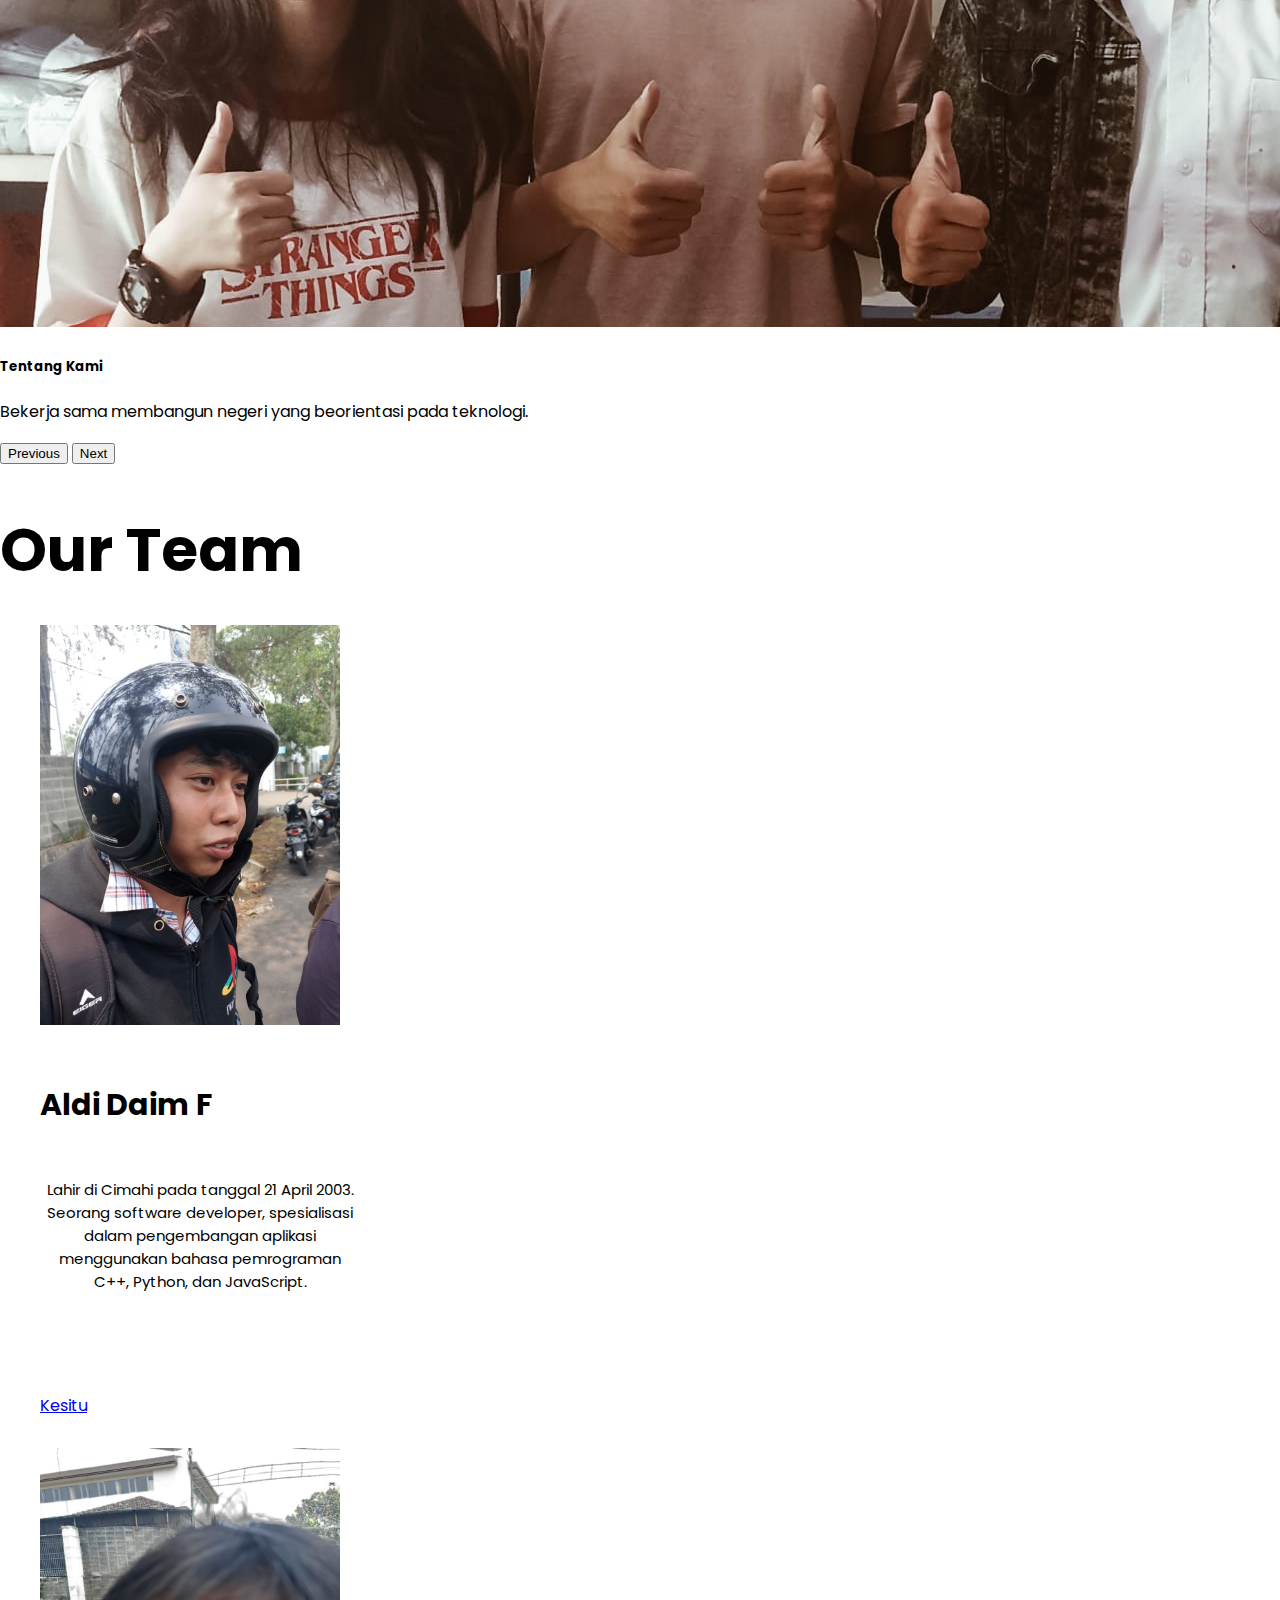
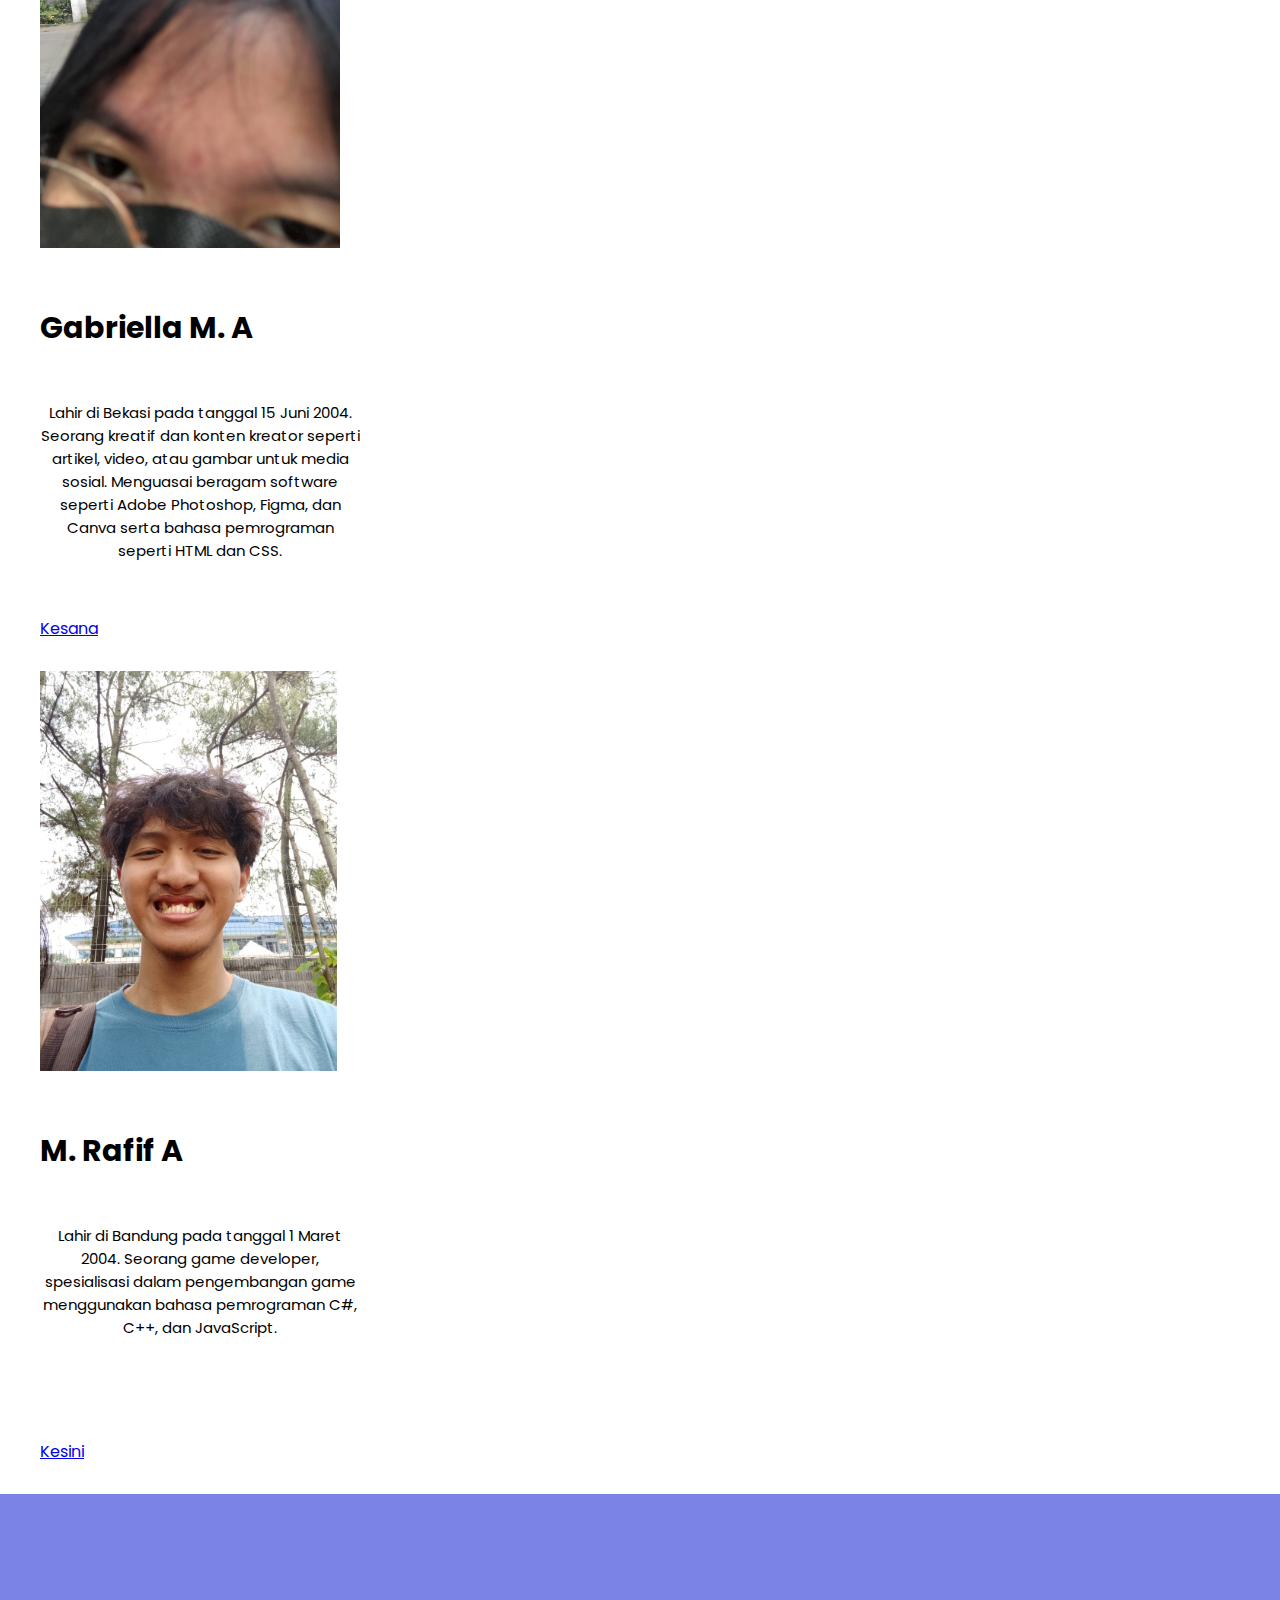
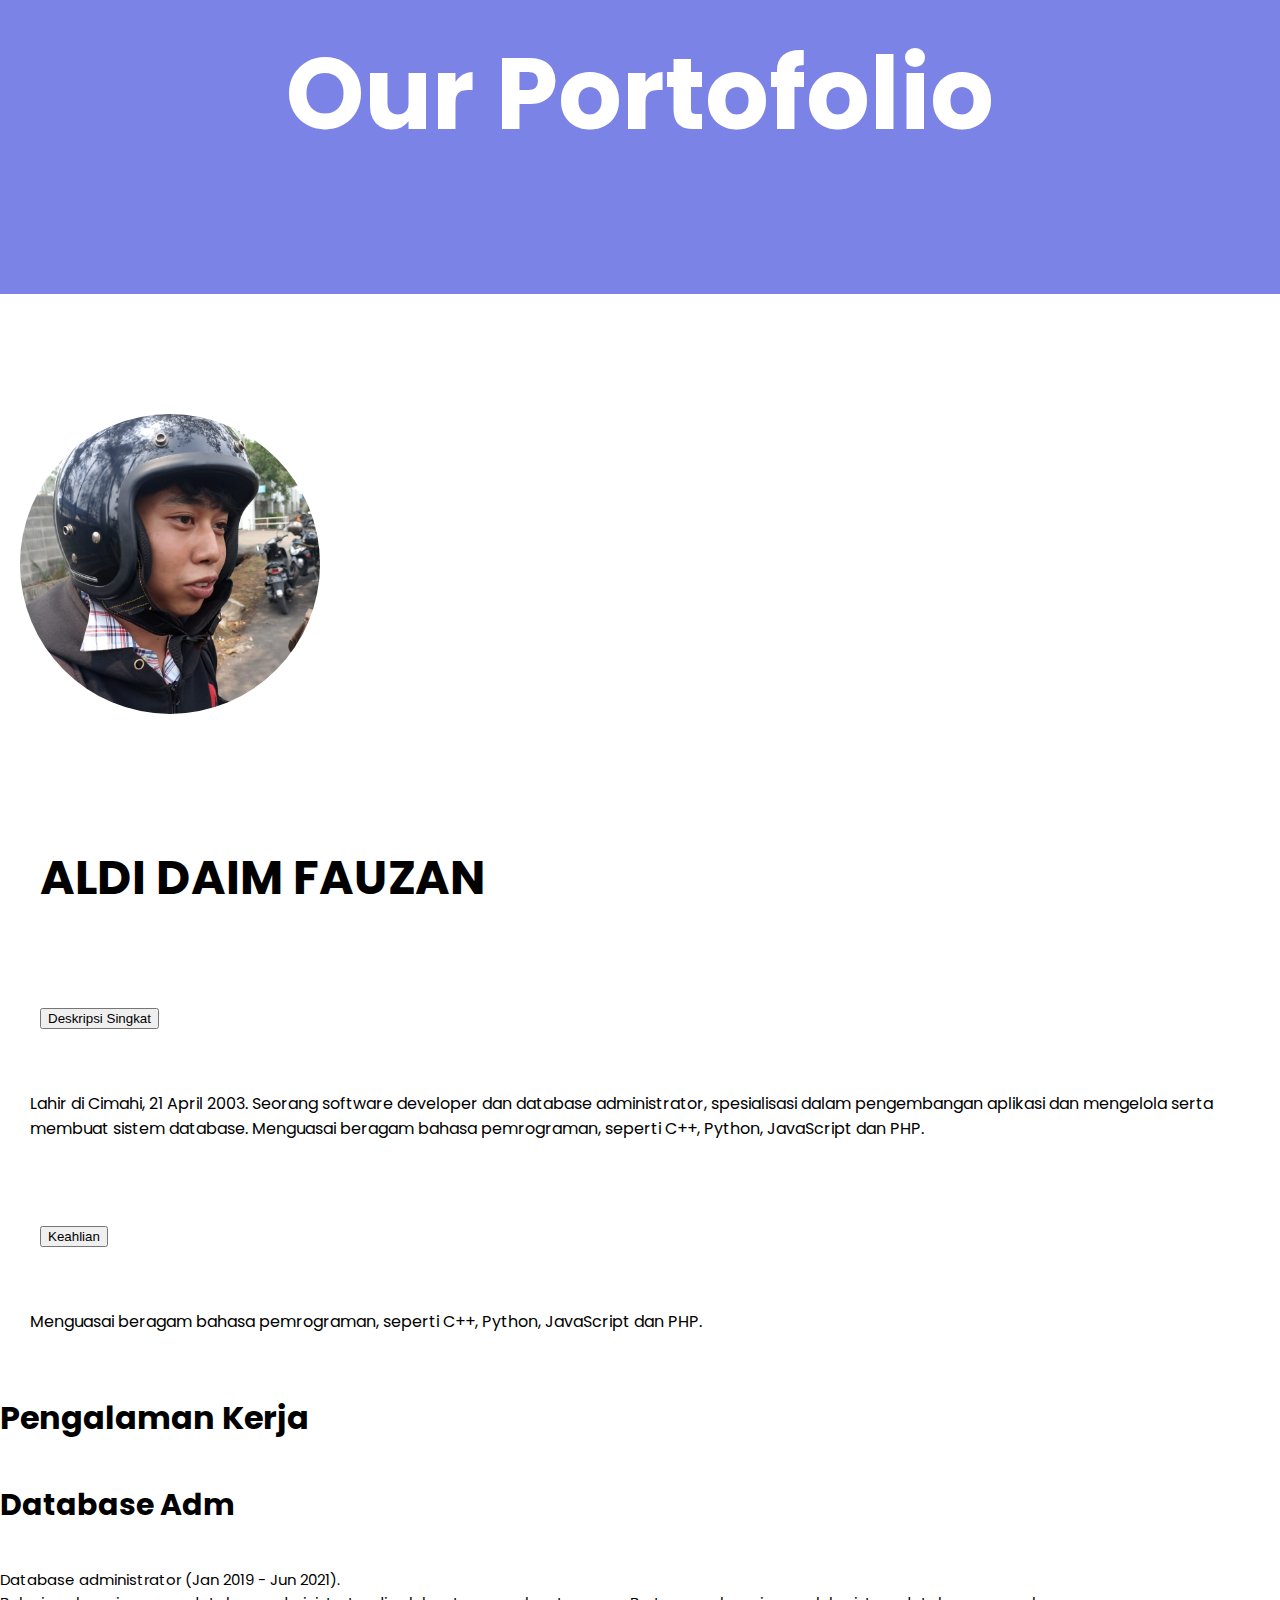
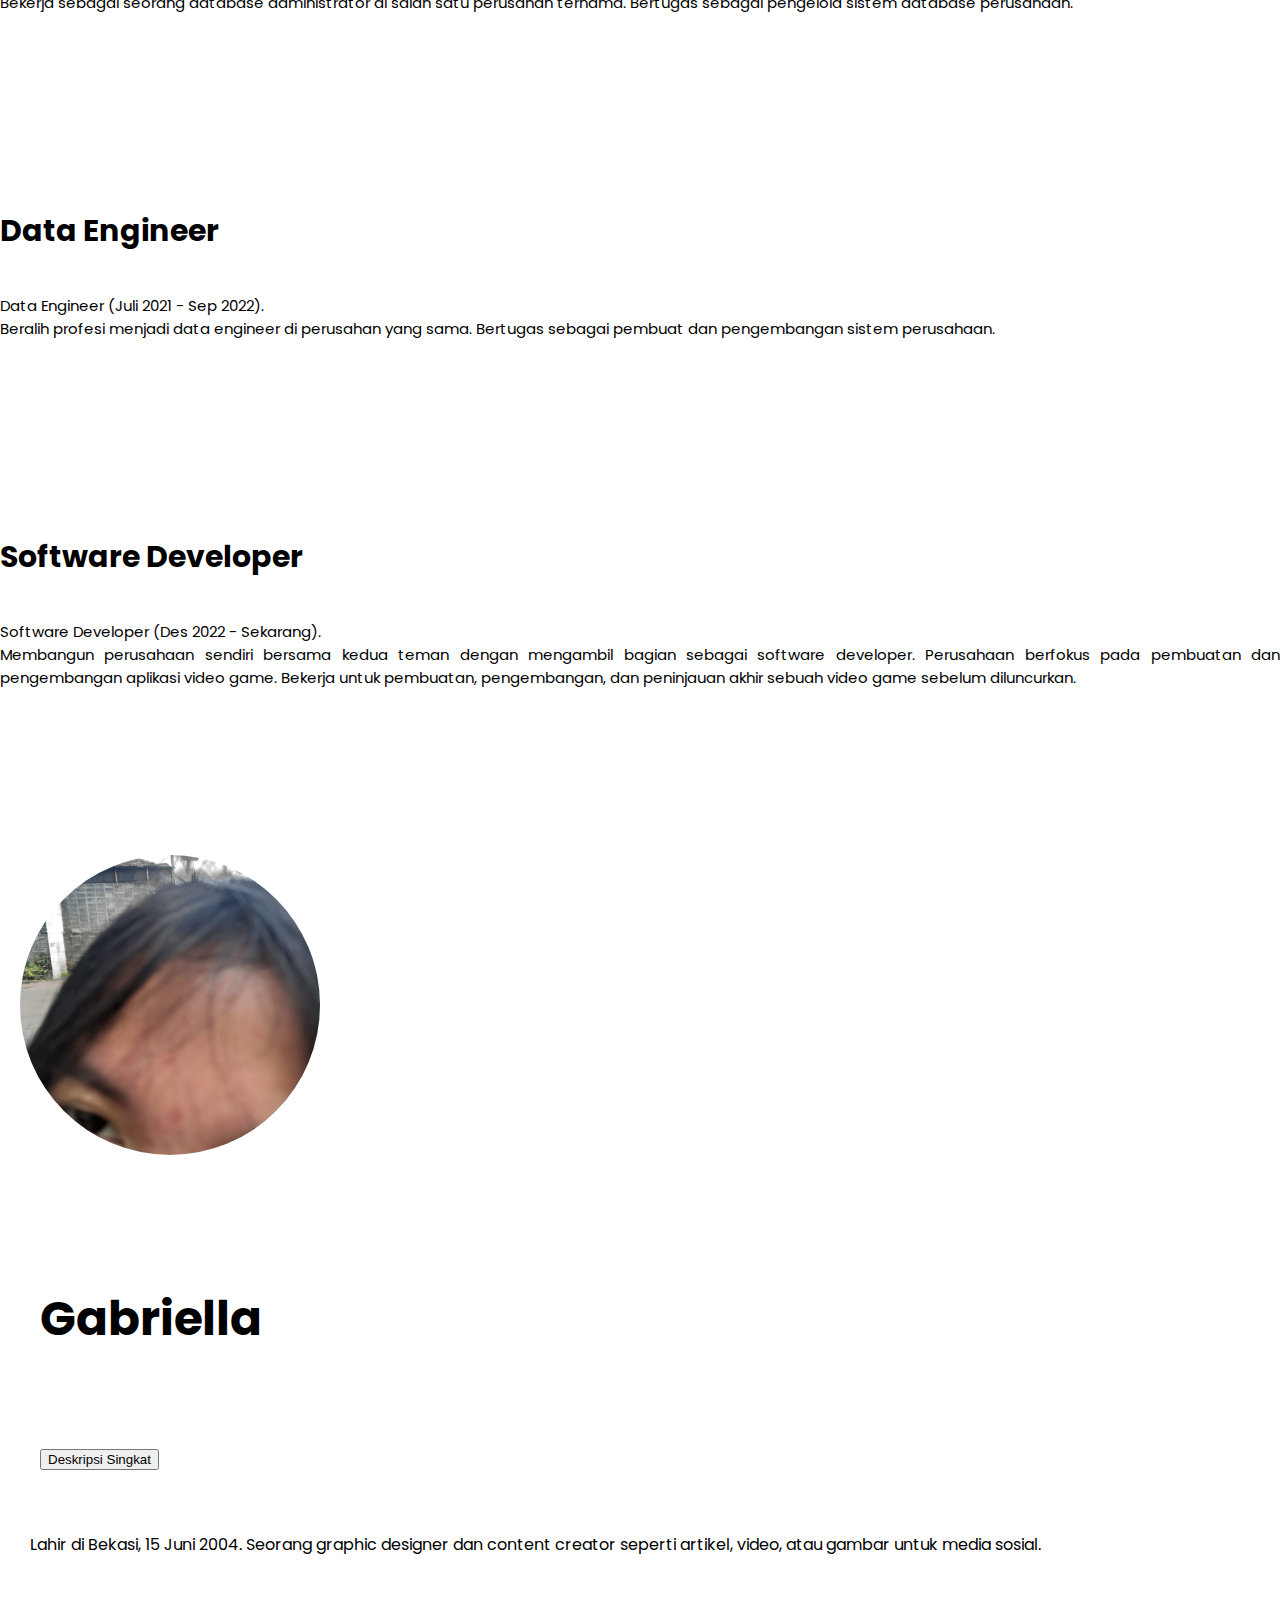
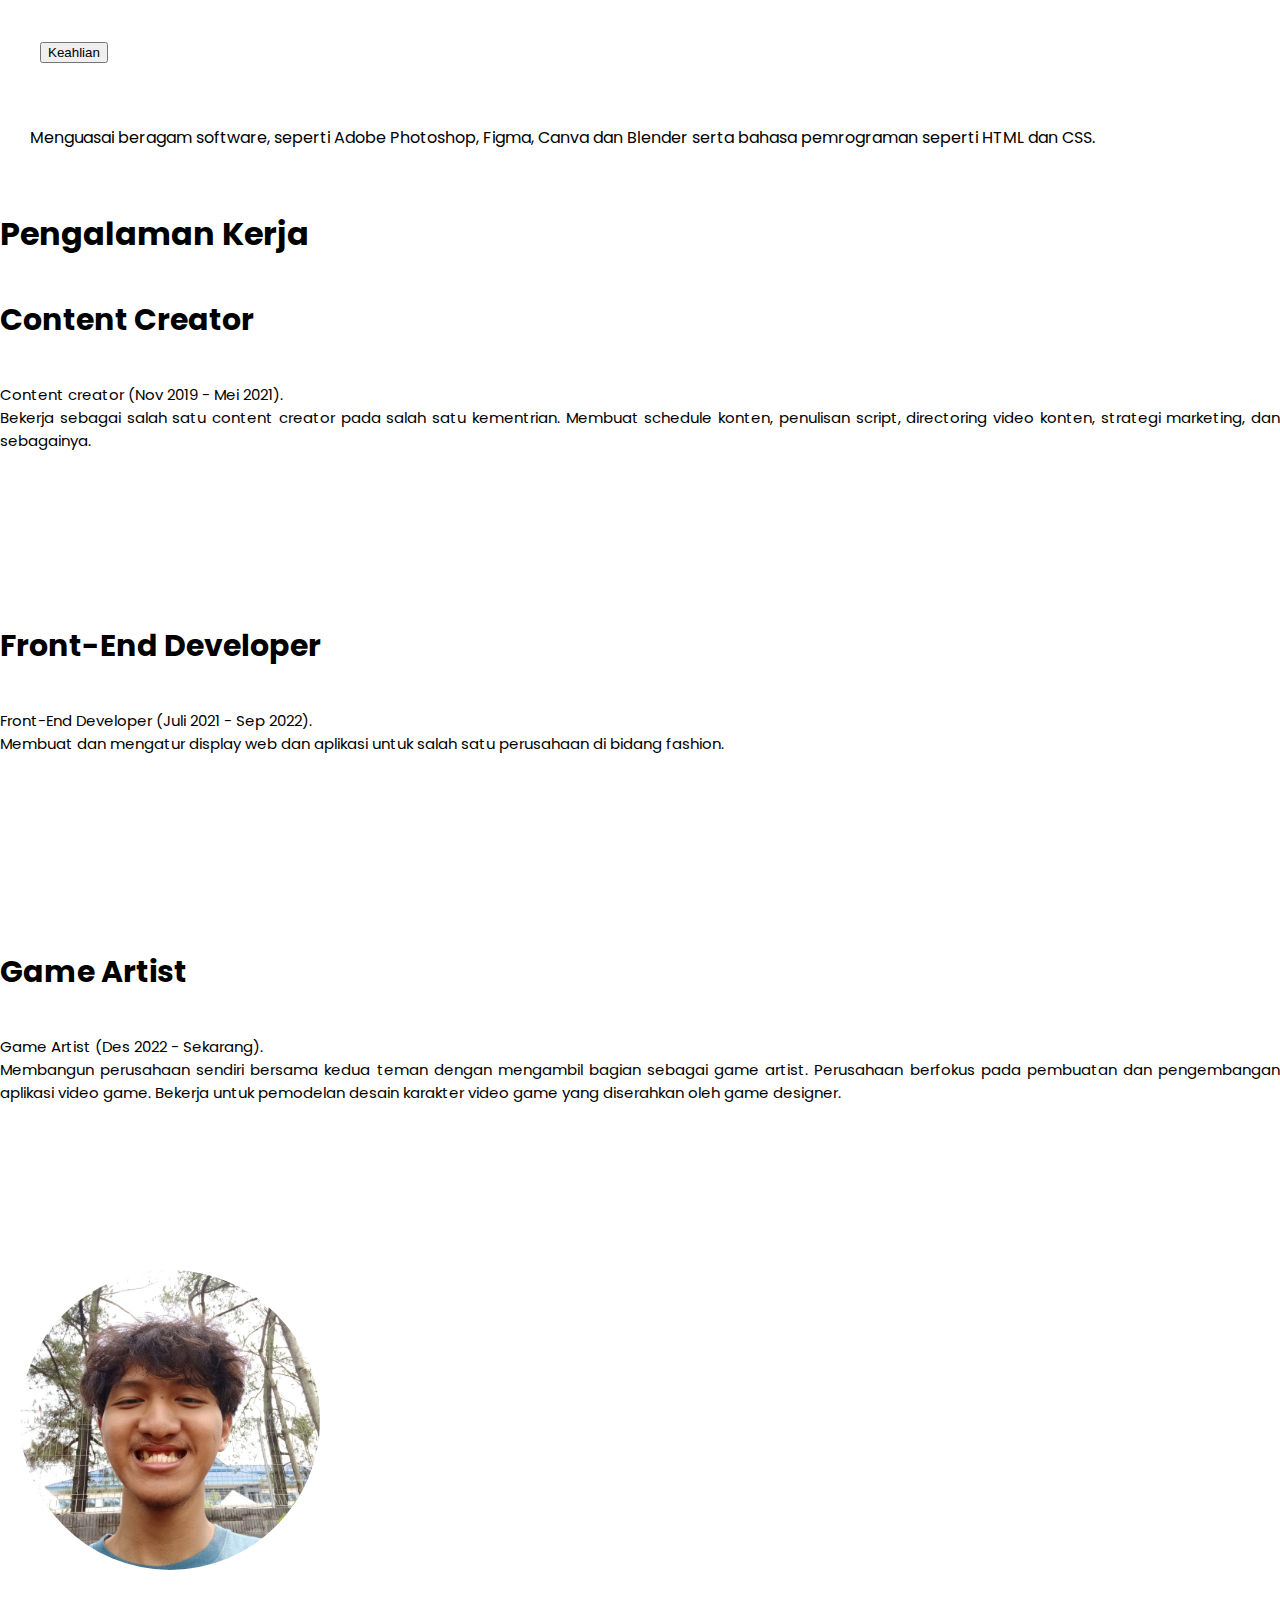
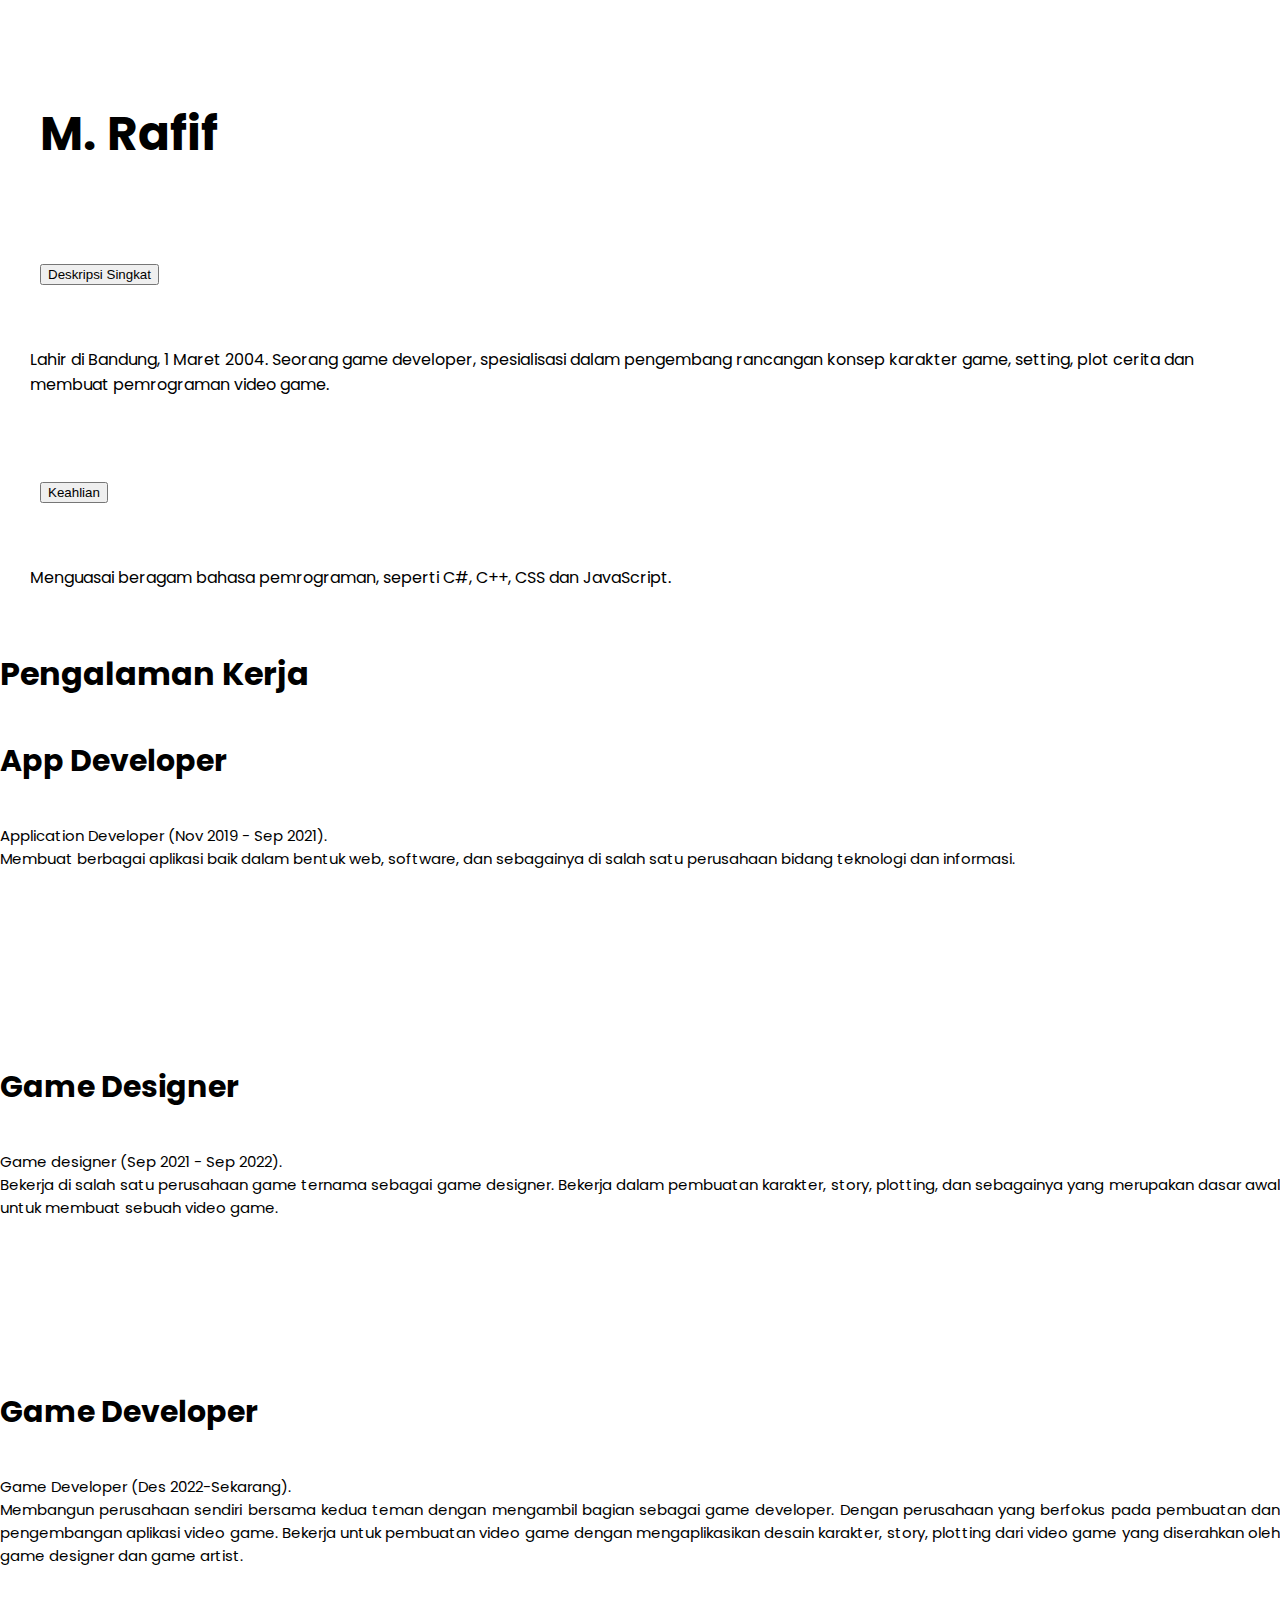
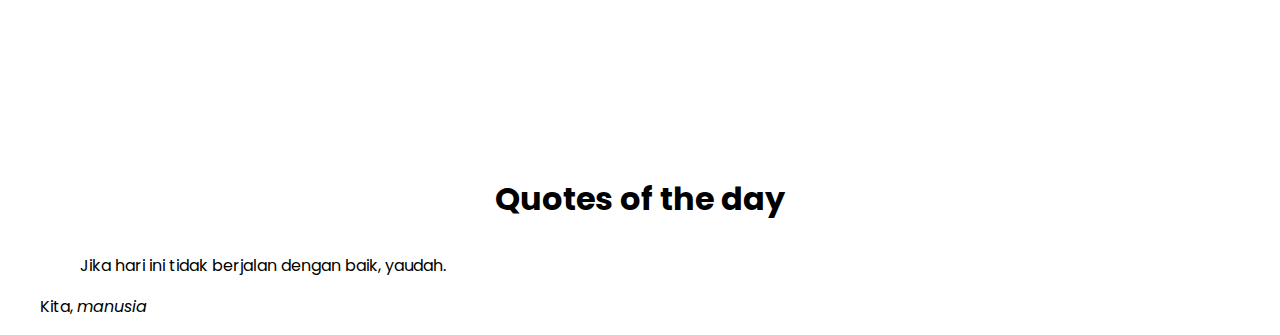
==== commit 80f62e55: "desc" ====
--- a/depan.html
+++ b/depan.html
@@ -67,9 +67,6 @@
               </ul>
             </li>
             <a class="nav-link" href="#kata">Kata-Kata</a>
-            <a class="nav-link" href="#">Rafif</a>
-            <a class="nav-link" href="#">Rafif</a>
-            <a class="nav-link" href="#">Rafif</a>
           </div>
         </div>
       </div>
@@ -185,7 +182,7 @@
               <div class="card-body">
                 <h5 class="card-title">M. Rafif A</h5>
                 <p class="card-text">
-                  Lahir di Bandung pada tanggal 1 Maret 2004. Seorang games
+                  Lahir di Bandung pada tanggal 1 Maret 2004. Seorang game
                   developer, spesialisasi dalam pengembangan game menggunakan
                   bahasa pemrograman C#, C++, dan JavaScript.
                 </p>
@@ -239,8 +236,8 @@
                 data-bs-parent="#accordionFlushExample"
               >
                 <div class="accordion-body">
-                  PLahir di Cimahi, 21 April 2003. Seorang software developer
-                  dan database administrator, spesialisasi dalam pengembangan
+                  Lahir di Cimahi, 21 April 2003. Seorang software developer dan
+                  database administrator, spesialisasi dalam pengembangan
                   aplikasi dan mengelola serta membuat sistem database.
                   Menguasai beragam bahasa pemrograman, seperti C++, Python,
                   JavaScript dan PHP.
@@ -256,7 +253,7 @@
                     aria-expanded="false"
                     aria-controls="flush-collapseTwo"
                   >
-                    Accordion Item #2
+                    Keahlian
                   </button>
                 </h2>
                 <div
@@ -266,40 +263,7 @@
                   data-bs-parent="#accordionFlushExample"
                 >
                   <div class="accordion-body">
-                    Placeholder content for this accordion, which is intended to
-                    demonstrate the <code>.accordion-flush</code> class. This is
-                    the second item's accordion body. Let's imagine this being
-                    filled with some actual content.
-                  </div>
-                </div>
-              </div>
-              <div class="accordion-item">
-                <h2 class="accordion-header" id="flush-headingThree">
-                  <button
-                    class="accordion-button collapsed"
-                    type="button"
-                    data-bs-toggle="collapse"
-                    data-bs-target="#flush-collapseThree"
-                    aria-expanded="false"
-                    aria-controls="flush-collapseThree"
-                  >
-                    Accordion Item #3
-                  </button>
-                </h2>
-                <div
-                  id="flush-collapseThree"
-                  class="accordion-collapse collapse"
-                  aria-labelledby="flush-headingThree"
-                  data-bs-parent="#accordionFlushExample"
-                >
-                  <div class="accordion-body">
-                    Placeholder content for this accordion, which is intended to
-                    demonstrate the <code>.accordion-flush</code> class. This is
-                    the third item's accordion body. Nothing more exciting
-                    happening here in terms of content, but just filling up the
-                    space to make it look, at least at first glance, a bit more
-                    representative of how this would look in a real-world
-                    application.
+                    Menguasai beragam bahasa pemrograman, seperti C++, Python, JavaScript dan PHP.
                   </div>
                 </div>
               </div>
@@ -311,20 +275,18 @@
       <!-- services section-->
       <section id="services">
         <div class="container">
-          <h1 class="text-center">Services</h1>
+          <h1 class="text-center">Pengalaman Kerja</h1>
           <div class="row">
             <div class="col-lg-4 mt-4">
               <div class="card servicesText">
                 <div class="card-body">
                   <i class="fas servicesIcon fa-clock"></i>
                   <h4 class="card-title mt-3">
-                    C++ <img src="img/c-.png" class="icon2" alt="..." />
-                  </h4>
-                  <p class="card-text mt-3 keahlian">
-                    Some quick example text to build on the card title and make
-                    up the bulk of the card's content. Some quick example text
-                    to build on the card title and make up the bulk of the
-                    card's content.
+                    Database Adm 
+                  </h4>
+                  <p class="card-text mt-3 keahlian">
+                    Database administrator (Jan 2019 - Jun 2021).<br>
+                    Bekerja sebagai seorang database administrator di salah satu perusahan ternama. Bertugas sebagai pengelola sistem database perusahaan.
                   </p>
                 </div>
               </div>
@@ -334,14 +296,12 @@
                 <div class="card-body">
                   <i class="fas servicesIcon fa-layer-group"></i>
                   <h4 class="card-title mt-3">
-                    Python <img src="img/python.png" class="icon2" alt="..." />
-                  </h4>
-
-                  <p class="card-text mt-3 keahlian">
-                    Some quick example text to build on the card title and make
-                    up the bulk of the card's content. Some quick example text
-                    to build on the card title and make up the bulk of the
-                    card's content.
+                    Data Engineer 
+                  </h4>
+
+                  <p class="card-text mt-3 keahlian">
+                    Data Engineer (Juli 2021 - Sep 2022).<br>
+                    Beralih profesi menjadi data engineer di perusahan yang sama. Bertugas sebagai pembuat dan pengembangan sistem perusahaan.
                   </p>
                 </div>
               </div>
@@ -352,14 +312,12 @@
                 <div class="card-body">
                   <i class="far servicesIcon fa-check-circle"></i>
                   <h4 class="card-title mt-3">
-                    JavaScript
-                    <img src="img/c-sharp.png" class="icon2" alt="..." />
-                  </h4>
-                  <p class="card-text mt-3 keahlian">
-                    Some quick example text to build on the card title and make
-                    up the bulk of the card's content. Some quick example text
-                    to build on the card title and make up the bulk of the
-                    card's content.
+                    Software Developer
+                  </h4>
+                  <p class="card-text mt-3 keahlian">
+                   Software Developer (Des 2022 - Sekarang).<br>
+                   Membangun perusahaan sendiri bersama kedua teman dengan mengambil bagian sebagai software developer. Perusahaan berfokus pada pembuatan dan pengembangan aplikasi video game. Bekerja untuk pembuatan, pengembangan, dan peninjauan akhir sebuah video game sebelum diluncurkan.
+
                   </p>
                 </div>
               </div>
@@ -400,14 +358,9 @@
                 data-bs-parent="#accordionFlushExample"
               >
                 <div class="accordion-body">
-                  PLahir di Cimahi, 21 April 2003. Seorang software developer
-                  dan database administrator, spesialisasi dalam pengembangan
-                  aplikasi dan mengelola serta membuat sistem database.
-                  Menguasai beragam bahasa pemrograman, seperti C++, Python,
-                  JavaScript dan PHP.
-                </div>
-              </div>
-              <div class="accordion-item">
+                 Lahir di Bekasi, 15 Juni 2004. Seorang graphic designer dan content creator seperti artikel, video, atau gambar untuk media sosial. 
+              </div>
+               <div class="accordion-item">
                 <h2 class="accordion-header" id="flush-headingTwo">
                   <button
                     class="accordion-button collapsed"
@@ -417,7 +370,7 @@
                     aria-expanded="false"
                     aria-controls="flush-collapseTwo"
                   >
-                    Accordion Item #2
+                    Keahlian
                   </button>
                 </h2>
                 <div
@@ -427,40 +380,8 @@
                   data-bs-parent="#accordionFlushExample"
                 >
                   <div class="accordion-body">
-                    Placeholder content for this accordion, which is intended to
-                    demonstrate the <code>.accordion-flush</code> class. This is
-                    the second item's accordion body. Let's imagine this being
-                    filled with some actual content.
-                  </div>
-                </div>
-              </div>
-              <div class="accordion-item">
-                <h2 class="accordion-header" id="flush-headingThree">
-                  <button
-                    class="accordion-button collapsed"
-                    type="button"
-                    data-bs-toggle="collapse"
-                    data-bs-target="#flush-collapseThree"
-                    aria-expanded="false"
-                    aria-controls="flush-collapseThree"
-                  >
-                    Accordion Item #3
-                  </button>
-                </h2>
-                <div
-                  id="flush-collapseThree"
-                  class="accordion-collapse collapse"
-                  aria-labelledby="flush-headingThree"
-                  data-bs-parent="#accordionFlushExample"
-                >
-                  <div class="accordion-body">
-                    Placeholder content for this accordion, which is intended to
-                    demonstrate the <code>.accordion-flush</code> class. This is
-                    the third item's accordion body. Nothing more exciting
-                    happening here in terms of content, but just filling up the
-                    space to make it look, at least at first glance, a bit more
-                    representative of how this would look in a real-world
-                    application.
+                    Menguasai beragam software, seperti Adobe Photoshop, Figma, Canva dan Blender serta bahasa pemrograman seperti HTML dan CSS.
+
                   </div>
                 </div>
               </div>
@@ -472,20 +393,18 @@
       <!-- services section-->
       <section id="services">
         <div class="container">
-          <h1 class="text-center">Services</h1>
+          <h1 class="text-center">Pengalaman Kerja</h1>
           <div class="row">
             <div class="col-lg-4 mt-4">
               <div class="card servicesText">
                 <div class="card-body">
                   <i class="fas servicesIcon fa-clock"></i>
                   <h4 class="card-title mt-3">
-                    C++ <img src="img/c-.png" class="icon2" alt="..." />
-                  </h4>
-                  <p class="card-text mt-3 keahlian">
-                    Some quick example text to build on the card title and make
-                    up the bulk of the card's content. Some quick example text
-                    to build on the card title and make up the bulk of the
-                    card's content.
+                    Content Creator
+                  </h4>
+                  <p class="card-text mt-3 keahlian">
+                  Content creator (Nov 2019 - Mei 2021).<br>
+                  Bekerja sebagai salah satu content creator pada salah satu kementrian. Membuat schedule konten, penulisan script, directoring video konten, strategi marketing, dan sebagainya.
                   </p>
                 </div>
               </div>
@@ -495,14 +414,12 @@
                 <div class="card-body">
                   <i class="fas servicesIcon fa-layer-group"></i>
                   <h4 class="card-title mt-3">
-                    Python <img src="img/python.png" class="icon2" alt="..." />
-                  </h4>
-
-                  <p class="card-text mt-3 keahlian">
-                    Some quick example text to build on the card title and make
-                    up the bulk of the card's content. Some quick example text
-                    to build on the card title and make up the bulk of the
-                    card's content.
+                    Front-End Developer
+                  </h4>
+
+                  <p class="card-text mt-3 keahlian">
+                   Front-End Developer (Juli 2021 - Sep 2022).<br>
+                   Membuat dan mengatur display web dan aplikasi untuk salah satu perusahaan di bidang fashion. 
                   </p>
                 </div>
               </div>
@@ -513,14 +430,12 @@
                 <div class="card-body">
                   <i class="far servicesIcon fa-check-circle"></i>
                   <h4 class="card-title mt-3">
-                    JavaScript
-                    <img src="img/c-sharp.png" class="icon2" alt="..." />
-                  </h4>
-                  <p class="card-text mt-3 keahlian">
-                    Some quick example text to build on the card title and make
-                    up the bulk of the card's content. Some quick example text
-                    to build on the card title and make up the bulk of the
-                    card's content.
+                    Game Artist
+                  </h4>
+                  <p class="card-text mt-3 keahlian">
+                   Game Artist (Des 2022 - Sekarang).<br>
+                   Membangun perusahaan sendiri bersama kedua teman dengan mengambil bagian sebagai game artist. Perusahaan berfokus pada pembuatan dan pengembangan aplikasi video game. Bekerja untuk pemodelan desain karakter video game yang diserahkan oleh game designer.
+
                   </p>
                 </div>
               </div>
@@ -541,7 +456,7 @@
         </div>
         <div class="col portfolio-info">
           <!-- Informasi portofolio untuk grid ke-2 -->
-          <h2>M Rafif</h2>
+          <h2>M. Rafif</h2>
 
           <!-- informasi menggunakan accordation -->
           <div class="accordion accordion-flush" id="accordionFlushExample">
@@ -565,11 +480,7 @@
                 data-bs-parent="#accordionFlushExample"
               >
                 <div class="accordion-body">
-                  PLahir di Cimahi, 21 April 2003. Seorang software developer
-                  dan database administrator, spesialisasi dalam pengembangan
-                  aplikasi dan mengelola serta membuat sistem database.
-                  Menguasai beragam bahasa pemrograman, seperti C++, Python,
-                  JavaScript dan PHP.
+                 Lahir di Bandung, 1 Maret 2004. Seorang game developer, spesialisasi dalam pengembang rancangan konsep karakter game, setting, plot cerita dan membuat pemrograman video game. 
                 </div>
               </div>
               <div class="accordion-item">
@@ -582,7 +493,7 @@
                     aria-expanded="false"
                     aria-controls="flush-collapseTwo"
                   >
-                    Accordion Item #2
+                    Keahlian
                   </button>
                 </h2>
                 <div
@@ -592,40 +503,7 @@
                   data-bs-parent="#accordionFlushExample"
                 >
                   <div class="accordion-body">
-                    Placeholder content for this accordion, which is intended to
-                    demonstrate the <code>.accordion-flush</code> class. This is
-                    the second item's accordion body. Let's imagine this being
-                    filled with some actual content.
-                  </div>
-                </div>
-              </div>
-              <div class="accordion-item">
-                <h2 class="accordion-header" id="flush-headingThree">
-                  <button
-                    class="accordion-button collapsed"
-                    type="button"
-                    data-bs-toggle="collapse"
-                    data-bs-target="#flush-collapseThree"
-                    aria-expanded="false"
-                    aria-controls="flush-collapseThree"
-                  >
-                    Accordion Item #3
-                  </button>
-                </h2>
-                <div
-                  id="flush-collapseThree"
-                  class="accordion-collapse collapse"
-                  aria-labelledby="flush-headingThree"
-                  data-bs-parent="#accordionFlushExample"
-                >
-                  <div class="accordion-body">
-                    Placeholder content for this accordion, which is intended to
-                    demonstrate the <code>.accordion-flush</code> class. This is
-                    the third item's accordion body. Nothing more exciting
-                    happening here in terms of content, but just filling up the
-                    space to make it look, at least at first glance, a bit more
-                    representative of how this would look in a real-world
-                    application.
+                    Menguasai beragam bahasa pemrograman, seperti C#, C++, CSS dan JavaScript.
                   </div>
                 </div>
               </div>
@@ -637,20 +515,18 @@
       <!-- services section-->
       <section id="services">
         <div class="container">
-          <h1 class="text-center">Services</h1>
+          <h1 class="text-center">Pengalaman Kerja</h1>
           <div class="row">
             <div class="col-lg-4 mt-4">
               <div class="card servicesText">
                 <div class="card-body">
                   <i class="fas servicesIcon fa-clock"></i>
                   <h4 class="card-title mt-3">
-                    C++ <img src="img/c-.png" class="icon2" alt="..." />
-                  </h4>
-                  <p class="card-text mt-3 keahlian">
-                    Some quick example text to build on the card title and make
-                    up the bulk of the card's content. Some quick example text
-                    to build on the card title and make up the bulk of the
-                    card's content.
+                    App Developer
+                  </h4>
+                  <p class="card-text mt-3 keahlian">
+                    Application Developer (Nov 2019 - Sep 2021).<br>
+                    Membuat berbagai aplikasi baik dalam bentuk web, software, dan sebagainya di salah satu perusahaan bidang teknologi dan informasi.
                   </p>
                 </div>
               </div>
@@ -660,14 +536,12 @@
                 <div class="card-body">
                   <i class="fas servicesIcon fa-layer-group"></i>
                   <h4 class="card-title mt-3">
-                    Python <img src="img/python.png" class="icon2" alt="..." />
-                  </h4>
-
-                  <p class="card-text mt-3 keahlian">
-                    Some quick example text to build on the card title and make
-                    up the bulk of the card's content. Some quick example text
-                    to build on the card title and make up the bulk of the
-                    card's content.
+                    Game Designer
+                  </h4>
+
+                  <p class="card-text mt-3 keahlian">
+                    Game designer (Sep 2021 - Sep 2022).<br>
+                    Bekerja di salah satu perusahaan game ternama sebagai game designer. Bekerja dalam pembuatan karakter, story, plotting, dan sebagainya yang merupakan dasar awal untuk membuat sebuah video game.
                   </p>
                 </div>
               </div>
@@ -678,14 +552,11 @@
                 <div class="card-body">
                   <i class="far servicesIcon fa-check-circle"></i>
                   <h4 class="card-title mt-3">
-                    JavaScript
-                    <img src="img/c-sharp.png" class="icon2" alt="..." />
-                  </h4>
-                  <p class="card-text mt-3 keahlian">
-                    Some quick example text to build on the card title and make
-                    up the bulk of the card's content. Some quick example text
-                    to build on the card title and make up the bulk of the
-                    card's content.
+                    Game Developer
+                  </h4>
+                  <p class="card-text mt-3 keahlian">
+                    Game Developer (Des 2022-Sekarang).<br>
+                    Membangun perusahaan sendiri bersama kedua teman dengan mengambil bagian sebagai game developer. Dengan perusahaan yang berfokus pada pembuatan dan pengembangan aplikasi video game. Bekerja untuk pembuatan video game dengan mengaplikasikan desain karakter, story, plotting dari video game yang diserahkan oleh game designer dan game artist.
                   </p>
                 </div>
               </div>
@@ -698,17 +569,17 @@
 
     <!-- dikata kata dulu bos -->
     <div class="kataawal">
-      <h1 id="kata">Kata Kata Hari ini</h1>
+      <h1 id="kata">Quotes of the day</h1>
     </div>
 
     <!-- kata kata1  -->
     <div class="kata">
       <figure class="text-center">
         <blockquote class="blockquote">
-          <p>A well-known quote, contained in a blockquote element.</p>
+          <p>Jika hari ini tidak berjalan dengan baik, yaudah.</p>
         </blockquote>
         <figcaption class="blockquote-footer">
-          Someone famous in <cite title="Source Title">Source Title</cite>
+          Kita, <cite title="Source Title">manusia</cite>
         </figcaption>
       </figure>
     </div>
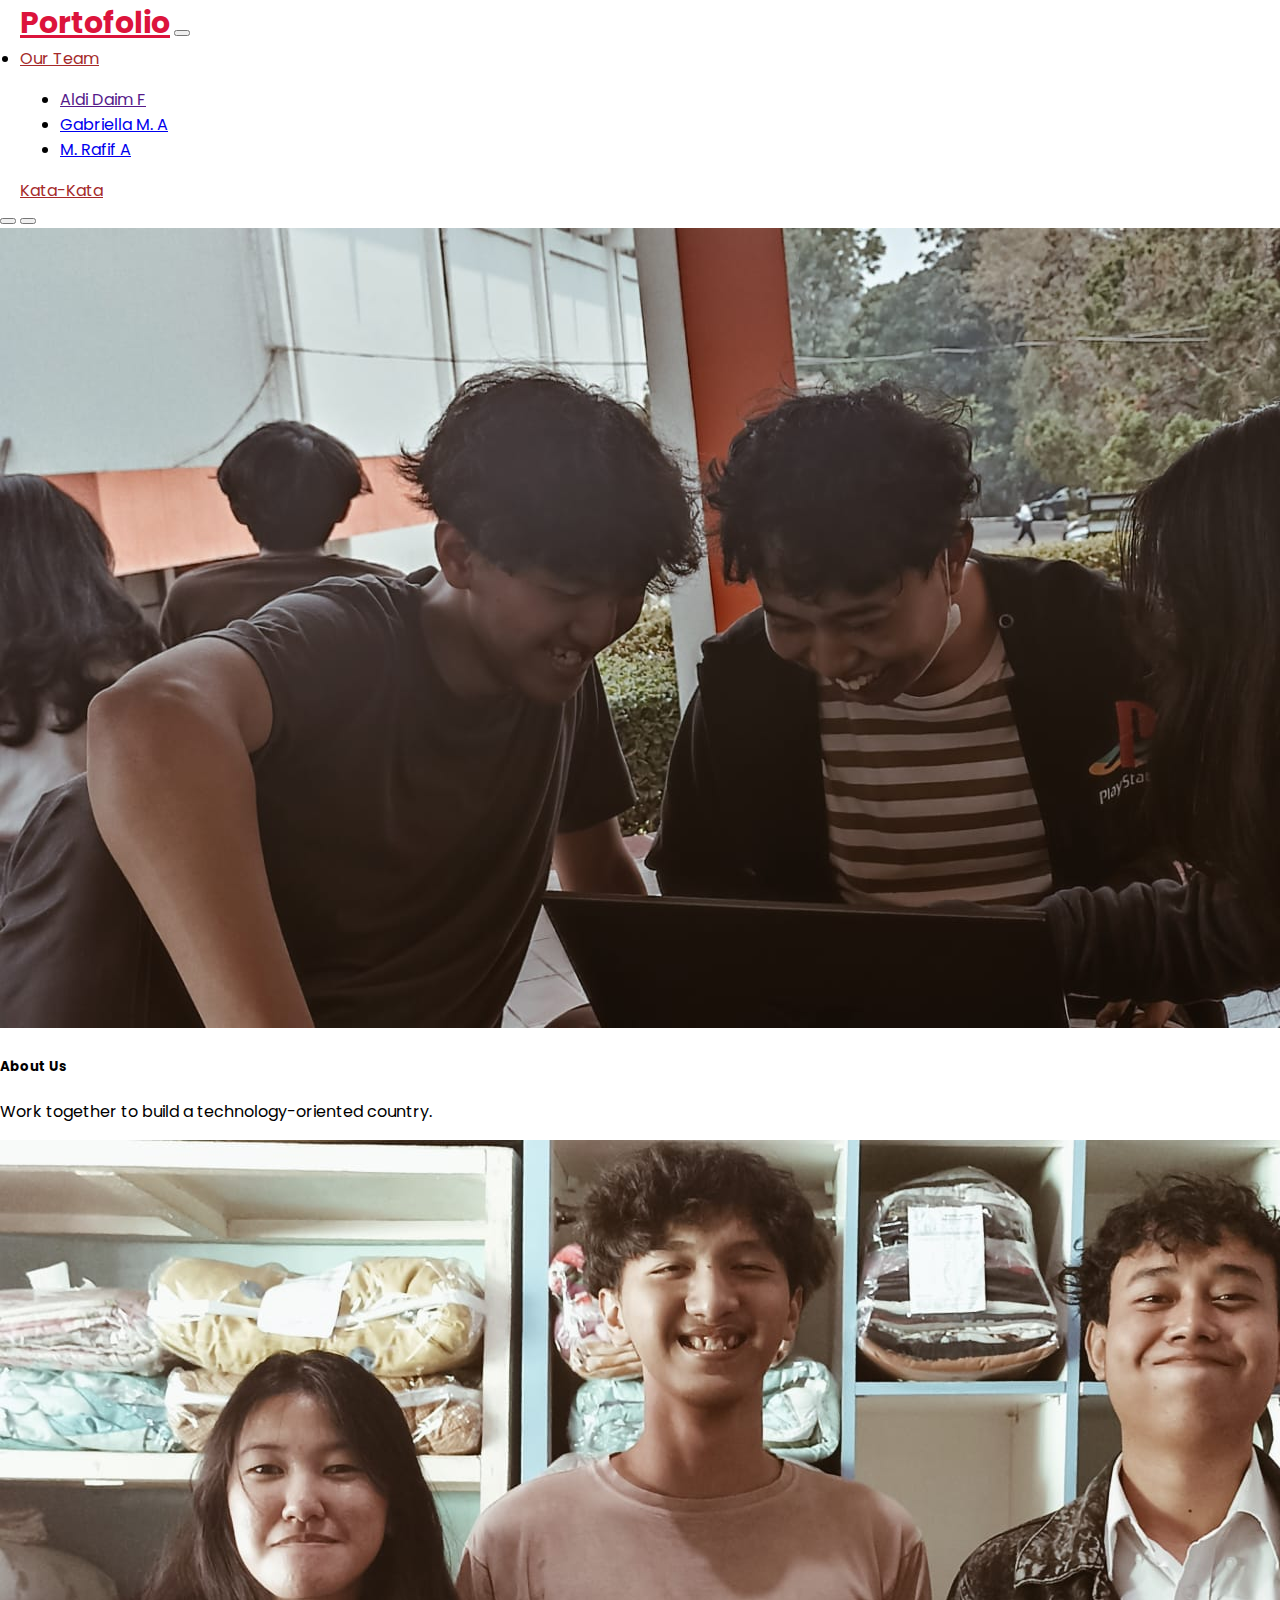
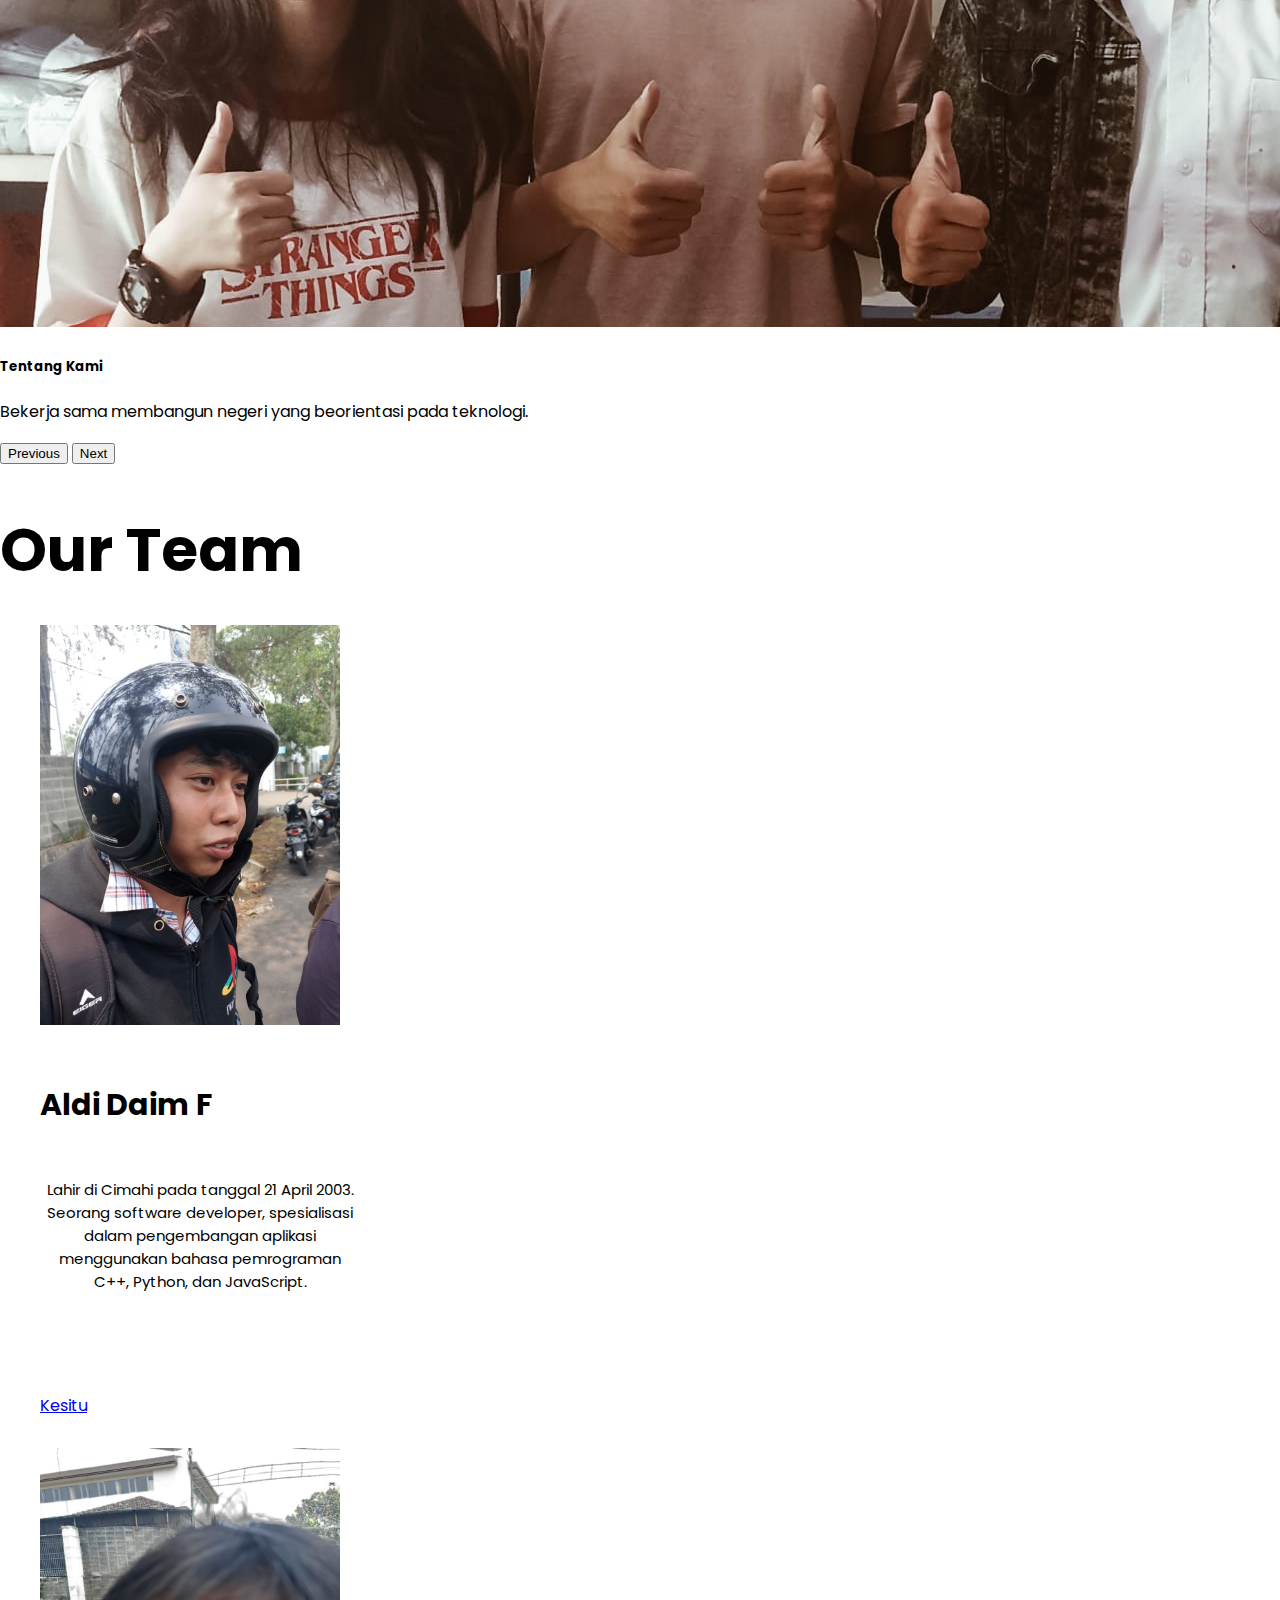
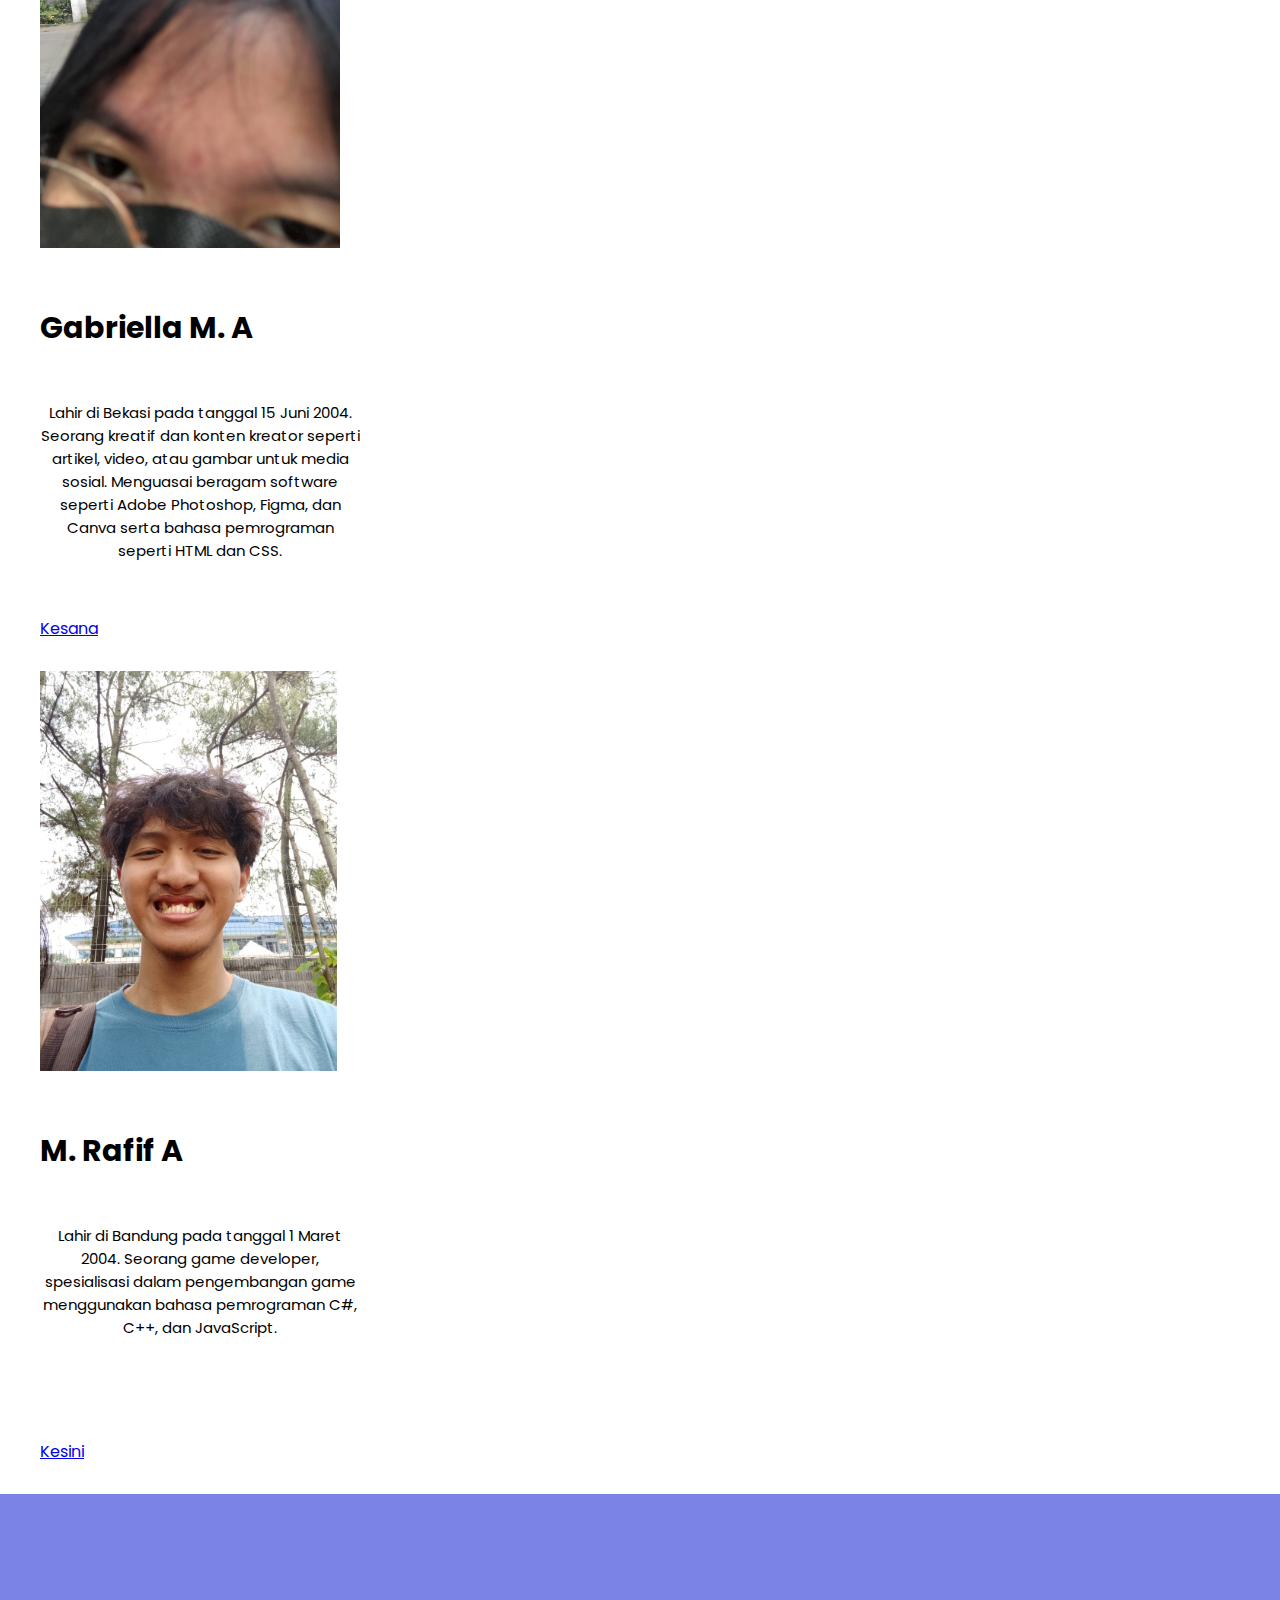
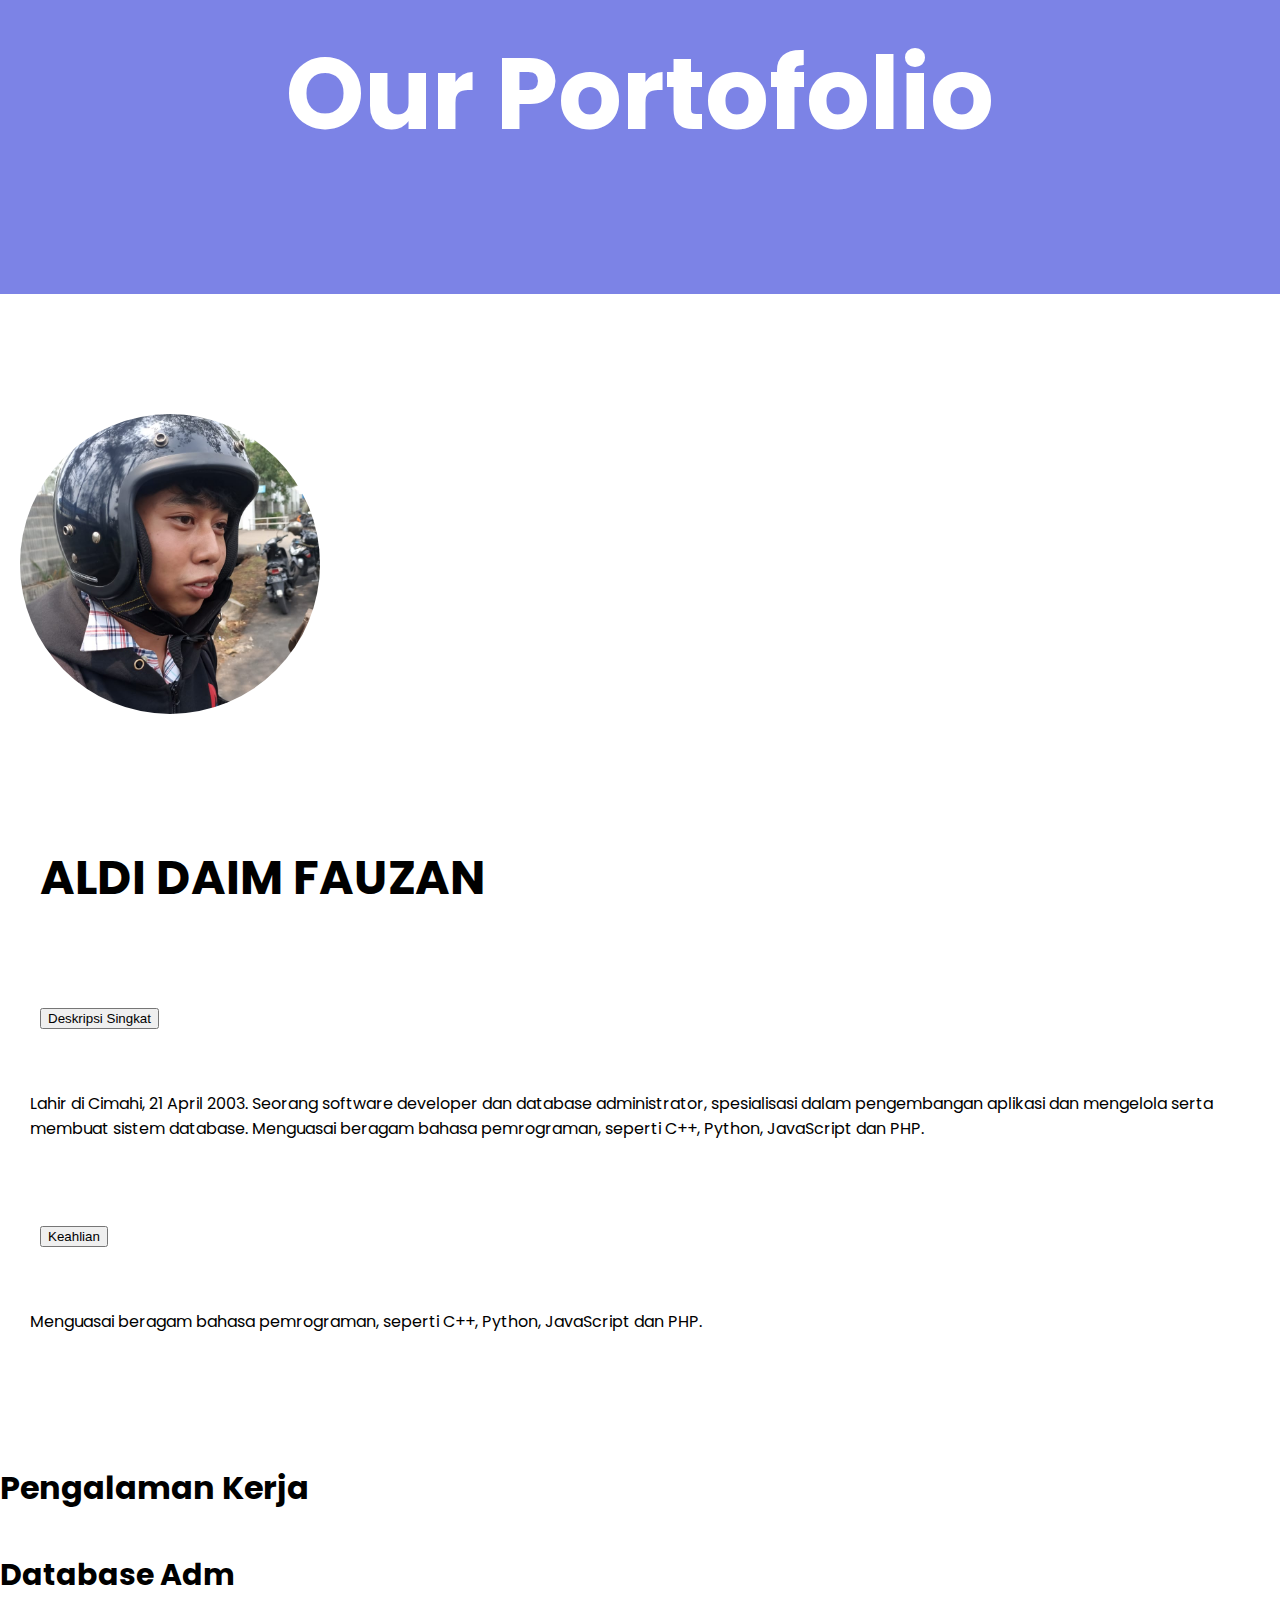
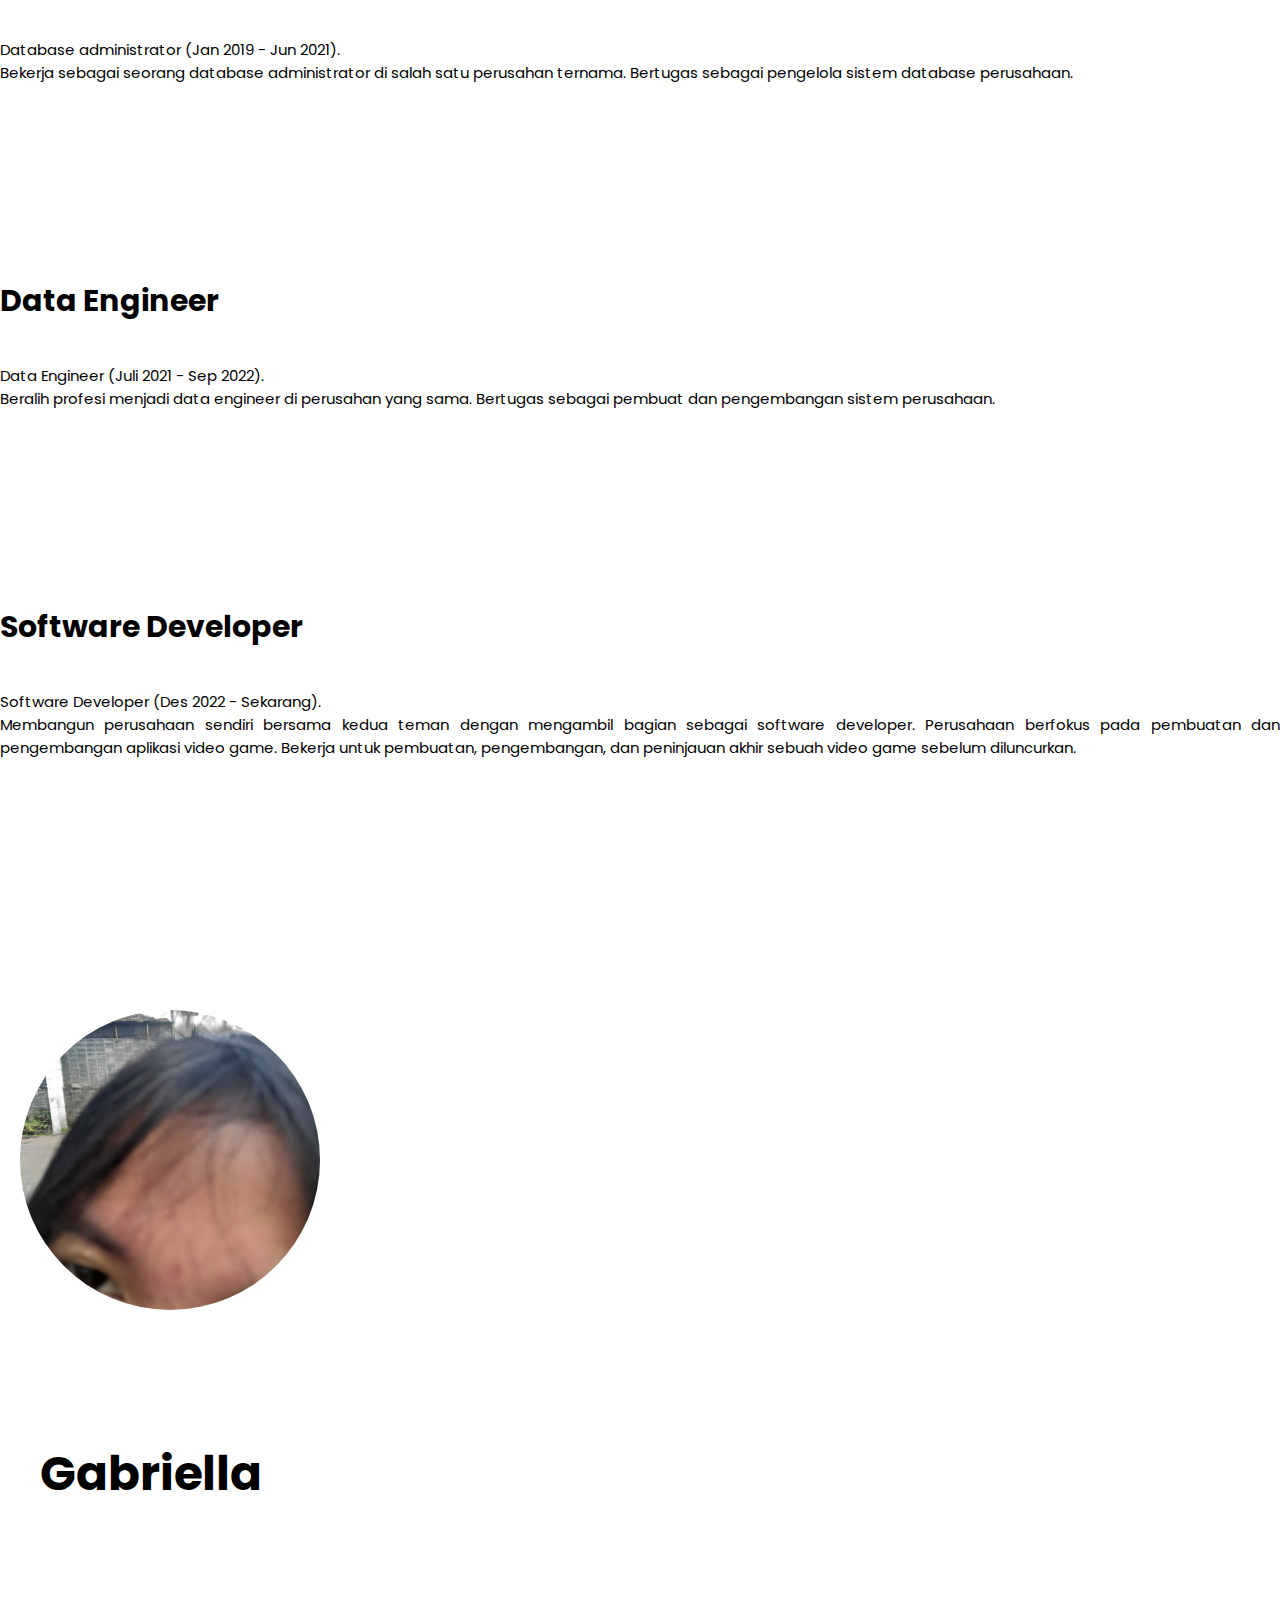
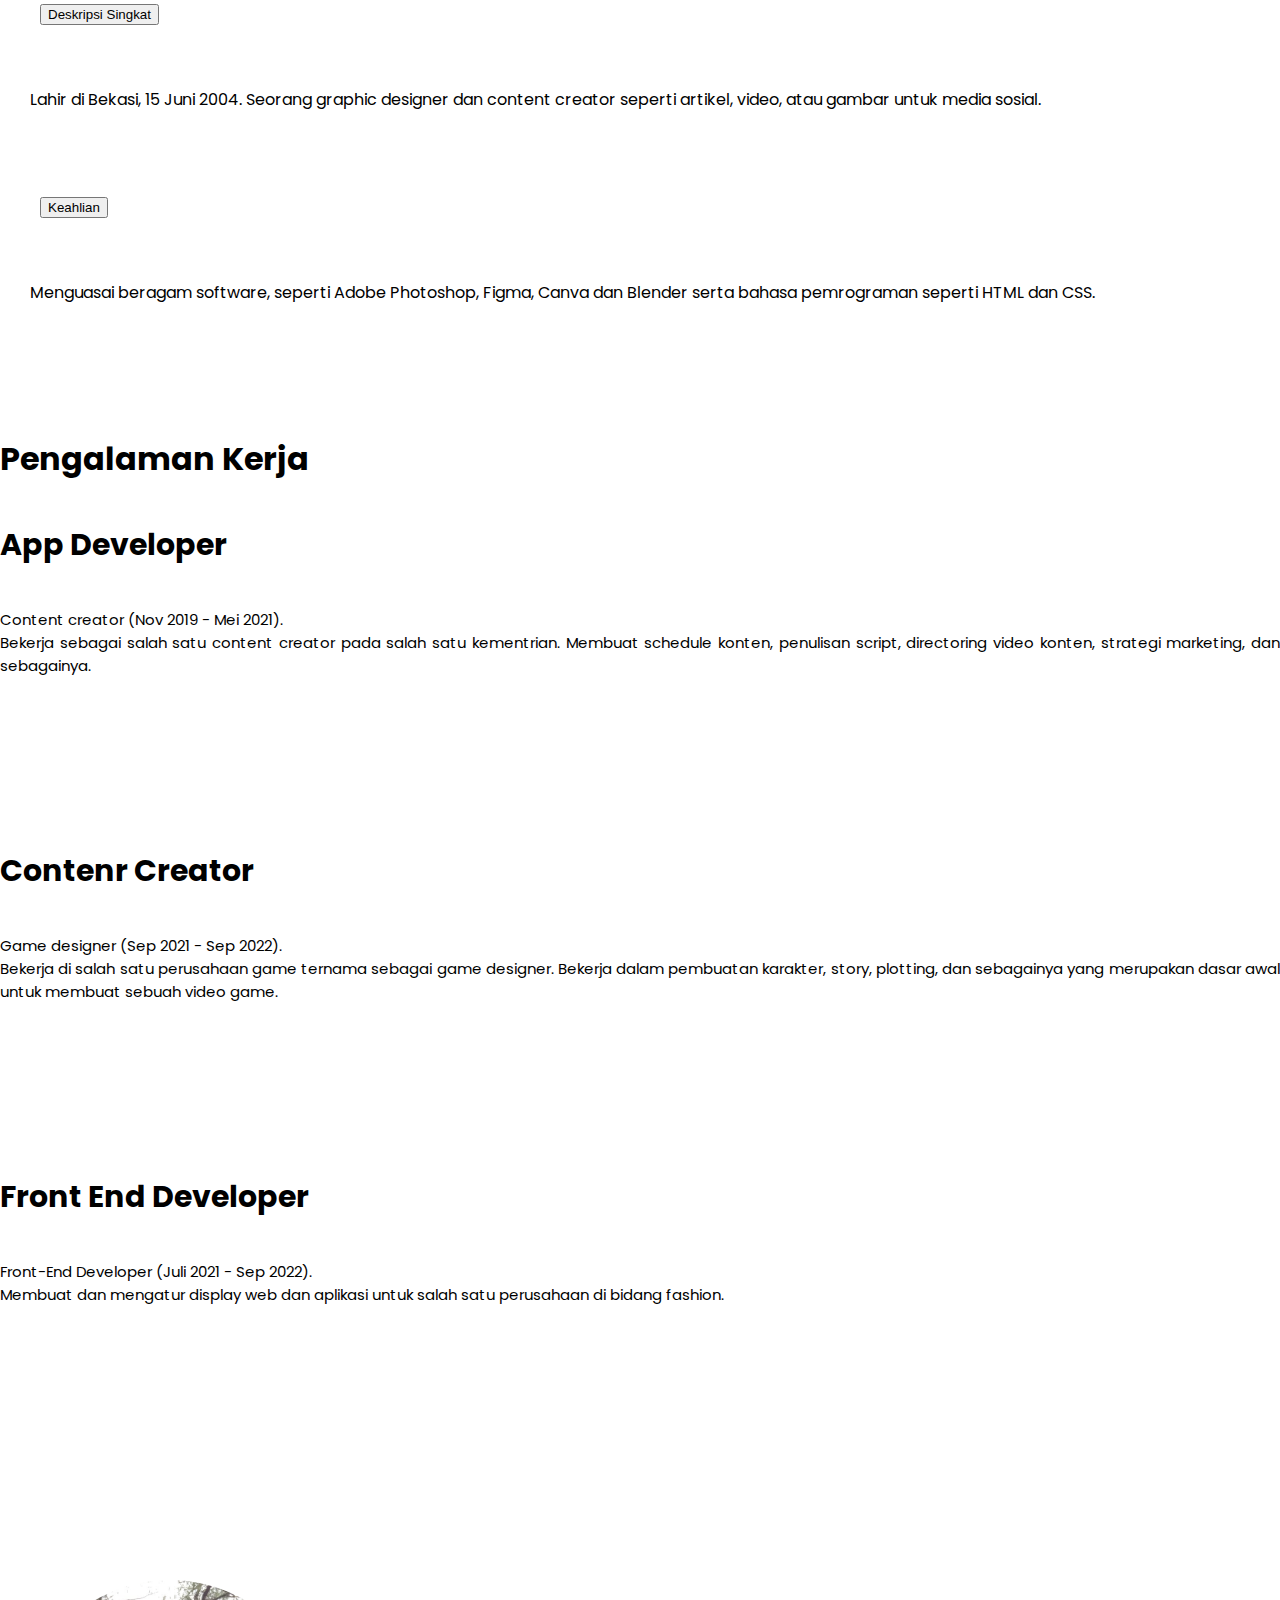
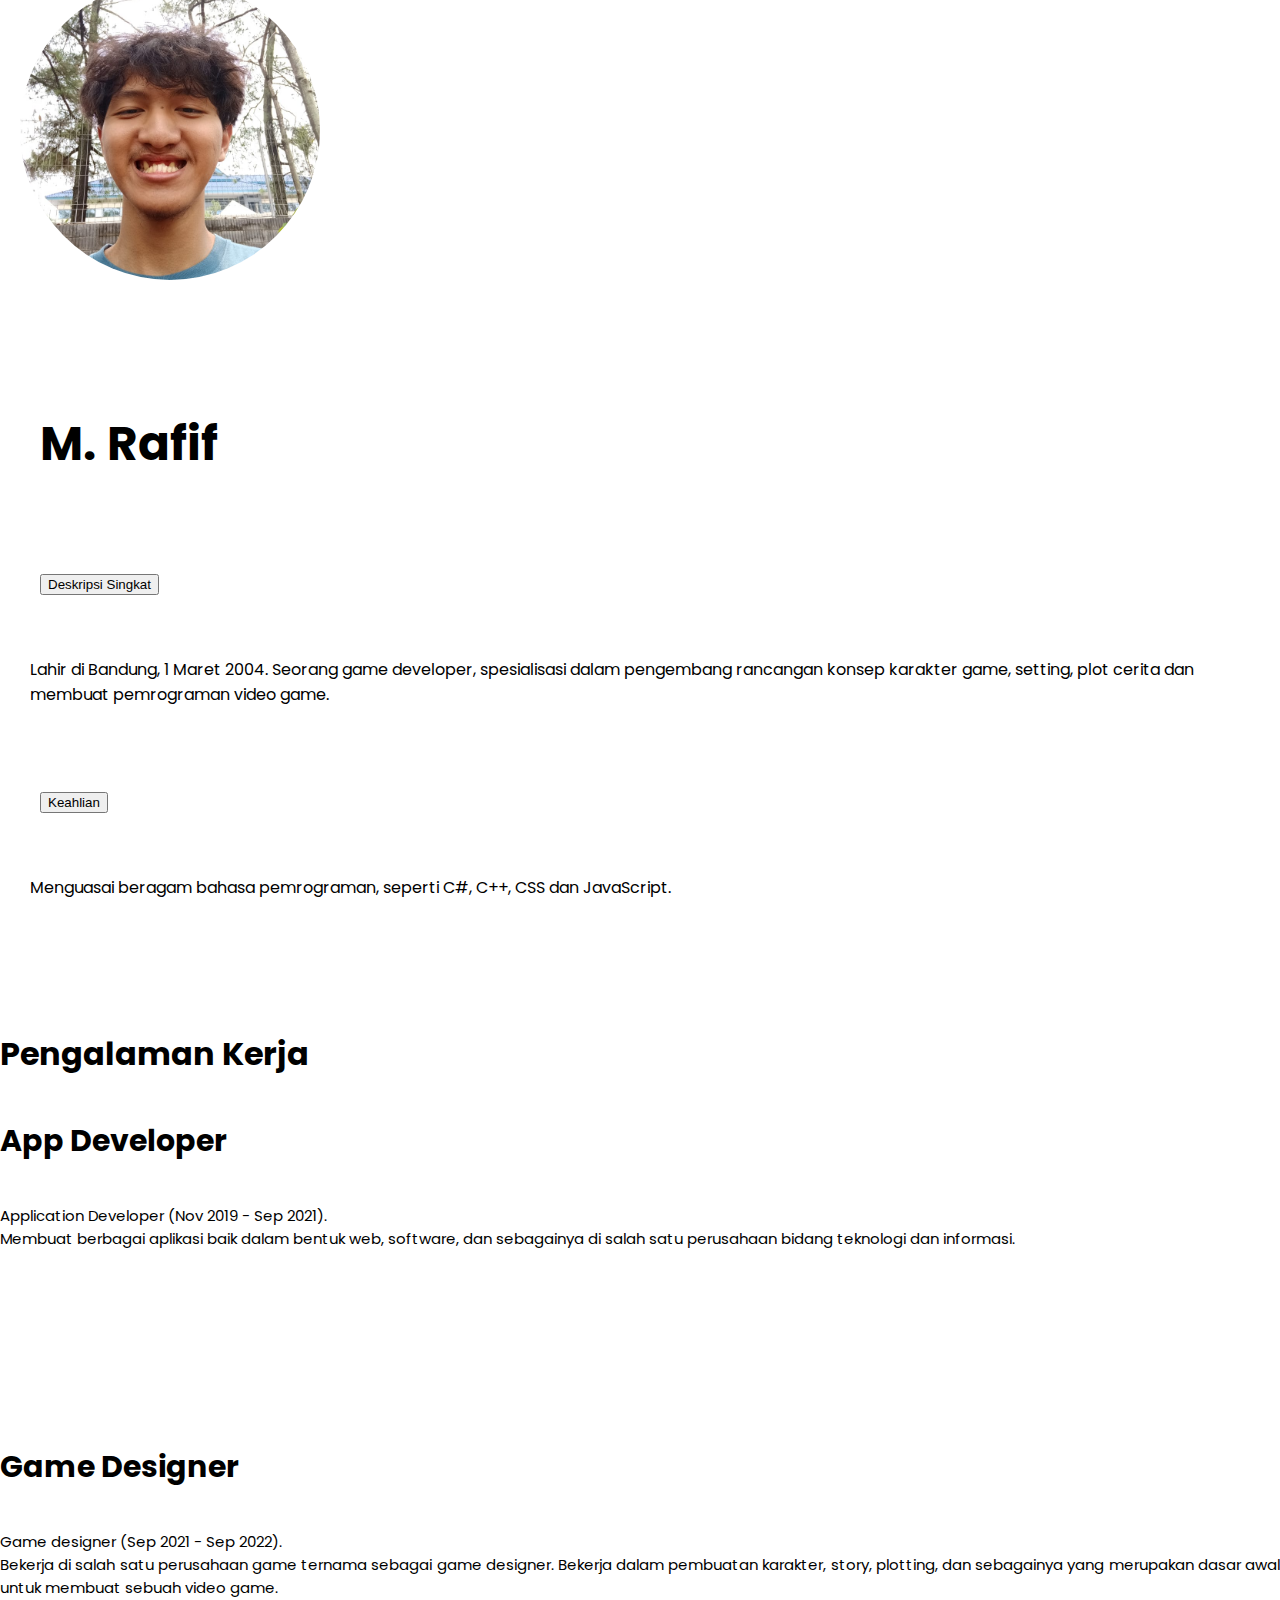
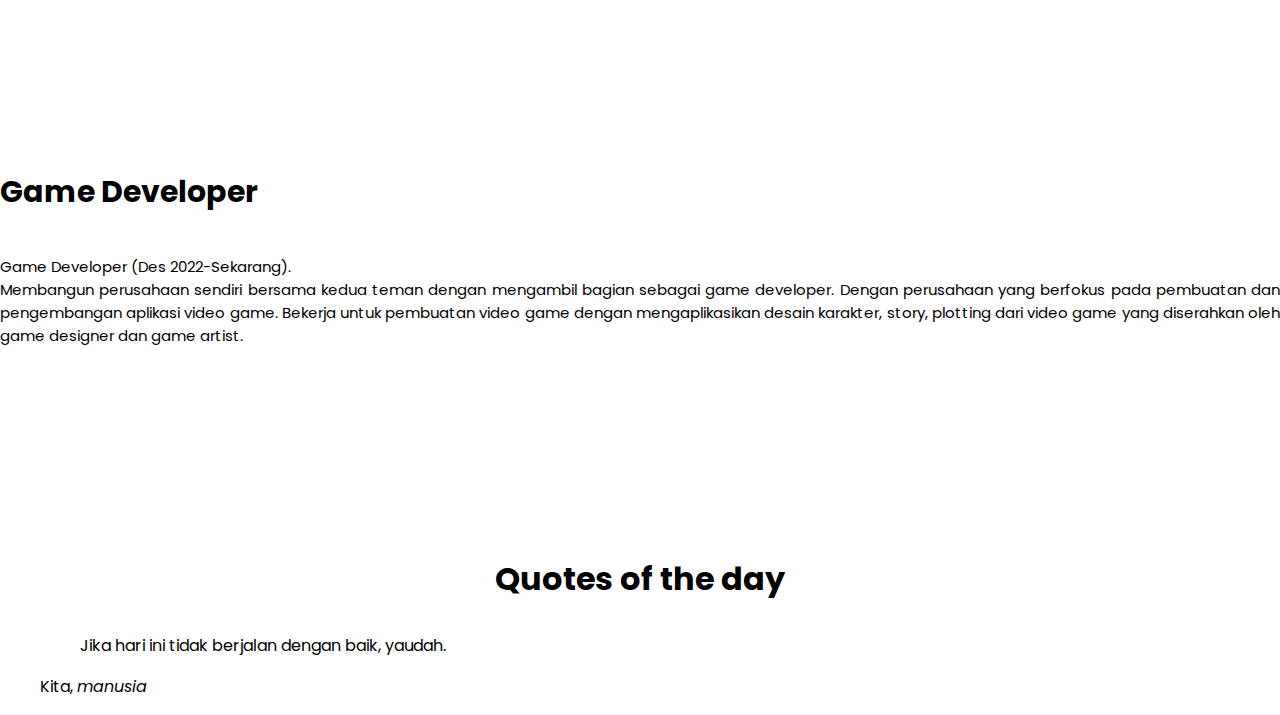
==== commit fc2ba9ef: "update" ====
--- a/depan.html
+++ b/depan.html
@@ -202,7 +202,7 @@
 
     <div class="container3">
       <!-- aldi daim fauzan detail porto -->
-      <div class="row">
+      <div class="row detailpor">
         <div class="col portfolio-item">
           <img
             src="img/aldi.jpg"
@@ -263,7 +263,8 @@
                   data-bs-parent="#accordionFlushExample"
                 >
                   <div class="accordion-body">
-                    Menguasai beragam bahasa pemrograman, seperti C++, Python, JavaScript dan PHP.
+                    Menguasai beragam bahasa pemrograman, seperti C++, Python,
+                    JavaScript dan PHP.
                   </div>
                 </div>
               </div>
@@ -272,7 +273,7 @@
         </div>
       </div>
 
-      <!-- services section-->
+      <!-- services section aldi daim-->
       <section id="services">
         <div class="container">
           <h1 class="text-center">Pengalaman Kerja</h1>
@@ -282,11 +283,13 @@
                 <div class="card-body">
                   <i class="fas servicesIcon fa-clock"></i>
                   <h4 class="card-title mt-3">
-                    Database Adm 
-                  </h4>
-                  <p class="card-text mt-3 keahlian">
-                    Database administrator (Jan 2019 - Jun 2021).<br>
-                    Bekerja sebagai seorang database administrator di salah satu perusahan ternama. Bertugas sebagai pengelola sistem database perusahaan.
+                    Database Adm
+                  </h4>
+                  <p class="card-text mt-3 keahlian">
+                    Database administrator (Jan 2019 - Jun 2021).<br />
+                    Bekerja sebagai seorang database administrator di salah satu
+                    perusahan ternama. Bertugas sebagai pengelola sistem
+                    database perusahaan.
                   </p>
                 </div>
               </div>
@@ -296,12 +299,14 @@
                 <div class="card-body">
                   <i class="fas servicesIcon fa-layer-group"></i>
                   <h4 class="card-title mt-3">
-                    Data Engineer 
-                  </h4>
-
-                  <p class="card-text mt-3 keahlian">
-                    Data Engineer (Juli 2021 - Sep 2022).<br>
-                    Beralih profesi menjadi data engineer di perusahan yang sama. Bertugas sebagai pembuat dan pengembangan sistem perusahaan.
+                    Data Engineer
+                  </h4>
+
+                  <p class="card-text mt-3 keahlian">
+                    Data Engineer (Juli 2021 - Sep 2022).<br />
+                    Beralih profesi menjadi data engineer di perusahan yang
+                    sama. Bertugas sebagai pembuat dan pengembangan sistem
+                    perusahaan.
                   </p>
                 </div>
               </div>
@@ -315,9 +320,12 @@
                     Software Developer
                   </h4>
                   <p class="card-text mt-3 keahlian">
-                   Software Developer (Des 2022 - Sekarang).<br>
-                   Membangun perusahaan sendiri bersama kedua teman dengan mengambil bagian sebagai software developer. Perusahaan berfokus pada pembuatan dan pengembangan aplikasi video game. Bekerja untuk pembuatan, pengembangan, dan peninjauan akhir sebuah video game sebelum diluncurkan.
-
+                    Software Developer (Des 2022 - Sekarang).<br />
+                    Membangun perusahaan sendiri bersama kedua teman dengan
+                    mengambil bagian sebagai software developer. Perusahaan
+                    berfokus pada pembuatan dan pengembangan aplikasi video
+                    game. Bekerja untuk pembuatan, pengembangan, dan peninjauan
+                    akhir sebuah video game sebelum diluncurkan.
                   </p>
                 </div>
               </div>
@@ -327,8 +335,8 @@
       </section>
       <!-- end aldi porto -->
 
-      <!-- gabriella detail porto -->
-      <div class="row">
+      <!-- Gabriella detail porto -->
+      <div class="row detailpor">
         <div class="col portfolio-item">
           <img src="img/el.jpg" alt="Deskripsi Gambar" class="rounded-image" />
         </div>
@@ -358,9 +366,12 @@
                 data-bs-parent="#accordionFlushExample"
               >
                 <div class="accordion-body">
-                 Lahir di Bekasi, 15 Juni 2004. Seorang graphic designer dan content creator seperti artikel, video, atau gambar untuk media sosial. 
-              </div>
-               <div class="accordion-item">
+                  Lahir di Bekasi, 15 Juni 2004. Seorang graphic designer dan
+                  content creator seperti artikel, video, atau gambar untuk
+                  media sosial.
+                </div>
+              </div>
+              <div class="accordion-item">
                 <h2 class="accordion-header" id="flush-headingTwo">
                   <button
                     class="accordion-button collapsed"
@@ -380,8 +391,9 @@
                   data-bs-parent="#accordionFlushExample"
                 >
                   <div class="accordion-body">
-                    Menguasai beragam software, seperti Adobe Photoshop, Figma, Canva dan Blender serta bahasa pemrograman seperti HTML dan CSS.
-
+                    Menguasai beragam software, seperti Adobe Photoshop, Figma,
+                    Canva dan Blender serta bahasa pemrograman seperti HTML dan
+                    CSS.
                   </div>
                 </div>
               </div>
@@ -400,11 +412,14 @@
                 <div class="card-body">
                   <i class="fas servicesIcon fa-clock"></i>
                   <h4 class="card-title mt-3">
-                    Content Creator
-                  </h4>
-                  <p class="card-text mt-3 keahlian">
-                  Content creator (Nov 2019 - Mei 2021).<br>
-                  Bekerja sebagai salah satu content creator pada salah satu kementrian. Membuat schedule konten, penulisan script, directoring video konten, strategi marketing, dan sebagainya.
+                    App Developer
+                  </h4>
+                  <p class="card-text mt-3 keahlian">
+                    Content creator (Nov 2019 - Mei 2021).<br />
+                    Bekerja sebagai salah satu content creator pada salah satu
+                    kementrian. Membuat schedule konten, penulisan script,
+                    directoring video konten, strategi marketing, dan
+                    sebagainya.
                   </p>
                 </div>
               </div>
@@ -414,12 +429,15 @@
                 <div class="card-body">
                   <i class="fas servicesIcon fa-layer-group"></i>
                   <h4 class="card-title mt-3">
-                    Front-End Developer
-                  </h4>
-
-                  <p class="card-text mt-3 keahlian">
-                   Front-End Developer (Juli 2021 - Sep 2022).<br>
-                   Membuat dan mengatur display web dan aplikasi untuk salah satu perusahaan di bidang fashion. 
+                    Contenr Creator
+                  </h4>
+
+                  <p class="card-text mt-3 keahlian">
+                    Game designer (Sep 2021 - Sep 2022).<br />
+                    Bekerja di salah satu perusahaan game ternama sebagai game
+                    designer. Bekerja dalam pembuatan karakter, story, plotting,
+                    dan sebagainya yang merupakan dasar awal untuk membuat
+                    sebuah video game.
                   </p>
                 </div>
               </div>
@@ -430,12 +448,12 @@
                 <div class="card-body">
                   <i class="far servicesIcon fa-check-circle"></i>
                   <h4 class="card-title mt-3">
-                    Game Artist
-                  </h4>
-                  <p class="card-text mt-3 keahlian">
-                   Game Artist (Des 2022 - Sekarang).<br>
-                   Membangun perusahaan sendiri bersama kedua teman dengan mengambil bagian sebagai game artist. Perusahaan berfokus pada pembuatan dan pengembangan aplikasi video game. Bekerja untuk pemodelan desain karakter video game yang diserahkan oleh game designer.
-
+                    Front End Developer
+                  </h4>
+                  <p class="card-text mt-3 keahlian">
+                    Front-End Developer (Juli 2021 - Sep 2022).<br />
+                    Membuat dan mengatur display web dan aplikasi untuk salah
+                    satu perusahaan di bidang fashion.
                   </p>
                 </div>
               </div>
@@ -443,10 +461,11 @@
           </div>
         </div>
       </section>
+
       <!-- end detail gabriela -->
 
       <!-- rafif detail porto -->
-      <div class="row">
+      <div class="row detailpor">
         <div class="col portfolio-item">
           <img
             src="img/rapip.jpg"
@@ -480,7 +499,9 @@
                 data-bs-parent="#accordionFlushExample"
               >
                 <div class="accordion-body">
-                 Lahir di Bandung, 1 Maret 2004. Seorang game developer, spesialisasi dalam pengembang rancangan konsep karakter game, setting, plot cerita dan membuat pemrograman video game. 
+                  Lahir di Bandung, 1 Maret 2004. Seorang game developer,
+                  spesialisasi dalam pengembang rancangan konsep karakter game,
+                  setting, plot cerita dan membuat pemrograman video game.
                 </div>
               </div>
               <div class="accordion-item">
@@ -503,7 +524,8 @@
                   data-bs-parent="#accordionFlushExample"
                 >
                   <div class="accordion-body">
-                    Menguasai beragam bahasa pemrograman, seperti C#, C++, CSS dan JavaScript.
+                    Menguasai beragam bahasa pemrograman, seperti C#, C++, CSS
+                    dan JavaScript.
                   </div>
                 </div>
               </div>
@@ -525,8 +547,10 @@
                     App Developer
                   </h4>
                   <p class="card-text mt-3 keahlian">
-                    Application Developer (Nov 2019 - Sep 2021).<br>
-                    Membuat berbagai aplikasi baik dalam bentuk web, software, dan sebagainya di salah satu perusahaan bidang teknologi dan informasi.
+                    Application Developer (Nov 2019 - Sep 2021).<br />
+                    Membuat berbagai aplikasi baik dalam bentuk web, software,
+                    dan sebagainya di salah satu perusahaan bidang teknologi dan
+                    informasi.
                   </p>
                 </div>
               </div>
@@ -540,8 +564,11 @@
                   </h4>
 
                   <p class="card-text mt-3 keahlian">
-                    Game designer (Sep 2021 - Sep 2022).<br>
-                    Bekerja di salah satu perusahaan game ternama sebagai game designer. Bekerja dalam pembuatan karakter, story, plotting, dan sebagainya yang merupakan dasar awal untuk membuat sebuah video game.
+                    Game designer (Sep 2021 - Sep 2022).<br />
+                    Bekerja di salah satu perusahaan game ternama sebagai game
+                    designer. Bekerja dalam pembuatan karakter, story, plotting,
+                    dan sebagainya yang merupakan dasar awal untuk membuat
+                    sebuah video game.
                   </p>
                 </div>
               </div>
@@ -555,8 +582,13 @@
                     Game Developer
                   </h4>
                   <p class="card-text mt-3 keahlian">
-                    Game Developer (Des 2022-Sekarang).<br>
-                    Membangun perusahaan sendiri bersama kedua teman dengan mengambil bagian sebagai game developer. Dengan perusahaan yang berfokus pada pembuatan dan pengembangan aplikasi video game. Bekerja untuk pembuatan video game dengan mengaplikasikan desain karakter, story, plotting dari video game yang diserahkan oleh game designer dan game artist.
+                    Game Developer (Des 2022-Sekarang).<br />
+                    Membangun perusahaan sendiri bersama kedua teman dengan
+                    mengambil bagian sebagai game developer. Dengan perusahaan
+                    yang berfokus pada pembuatan dan pengembangan aplikasi video
+                    game. Bekerja untuk pembuatan video game dengan
+                    mengaplikasikan desain karakter, story, plotting dari video
+                    game yang diserahkan oleh game designer dan game artist.
                   </p>
                 </div>
               </div>
--- a/asset/style2.css
+++ b/asset/style2.css
@@ -134,8 +134,9 @@
 }
 
 /* pembungkus portofolio */
-.container3 {
+.detailpor {
   margin-top: 100px;
+  margin-bottom: 100px;
 }
 
 /* Untuk membuat gambar menjadi lingkaran */
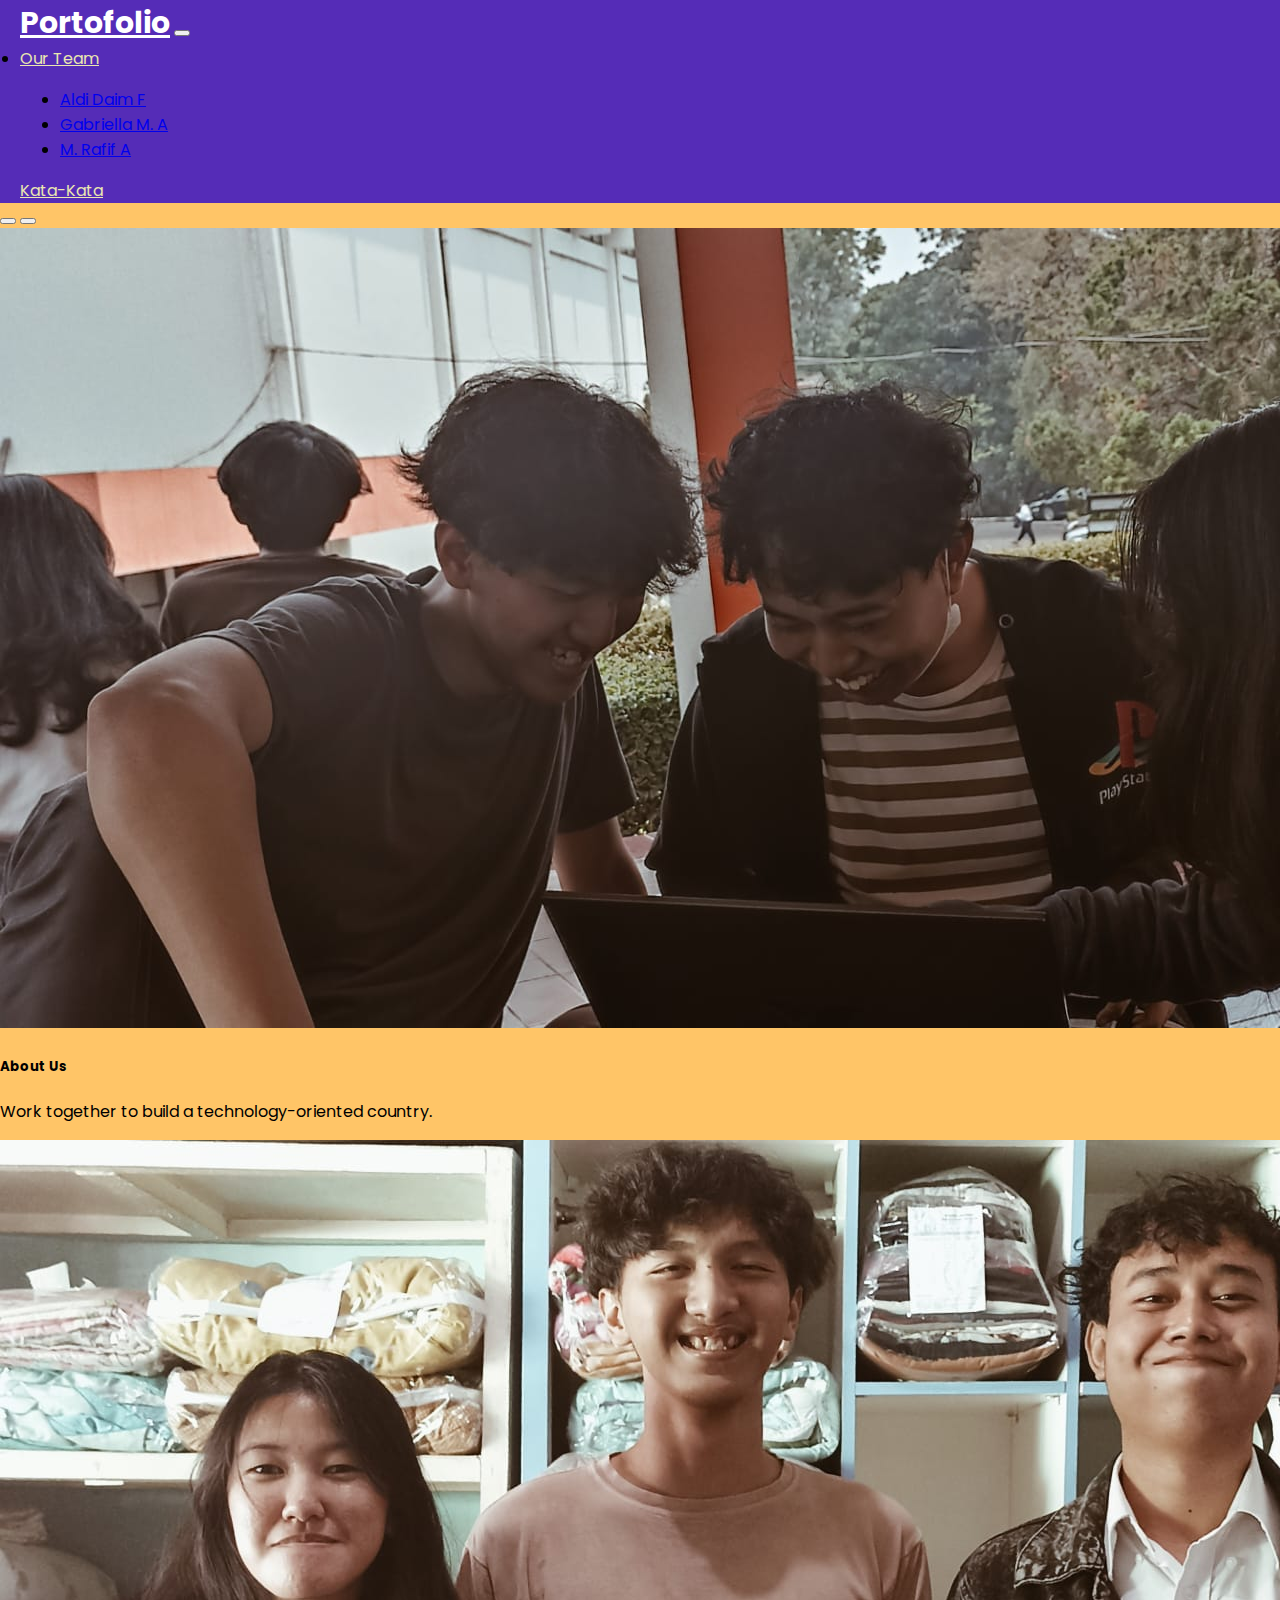
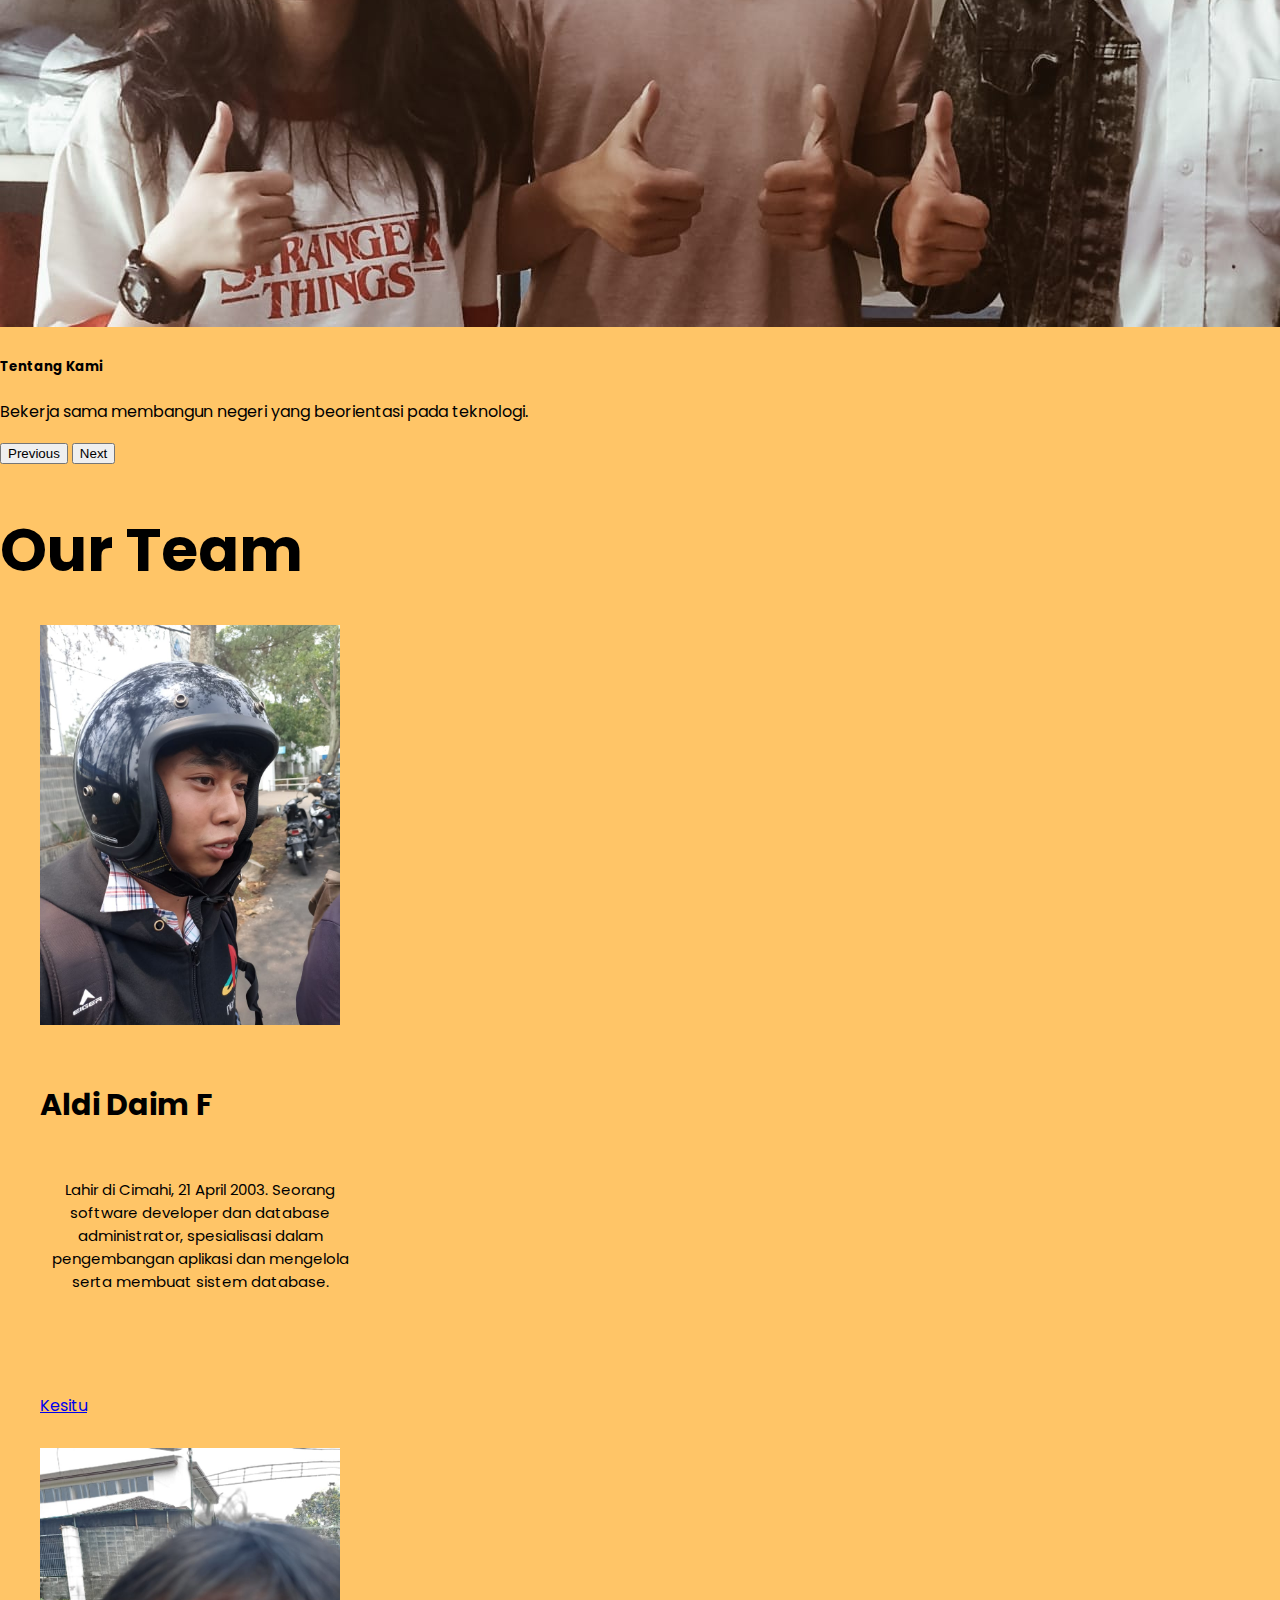
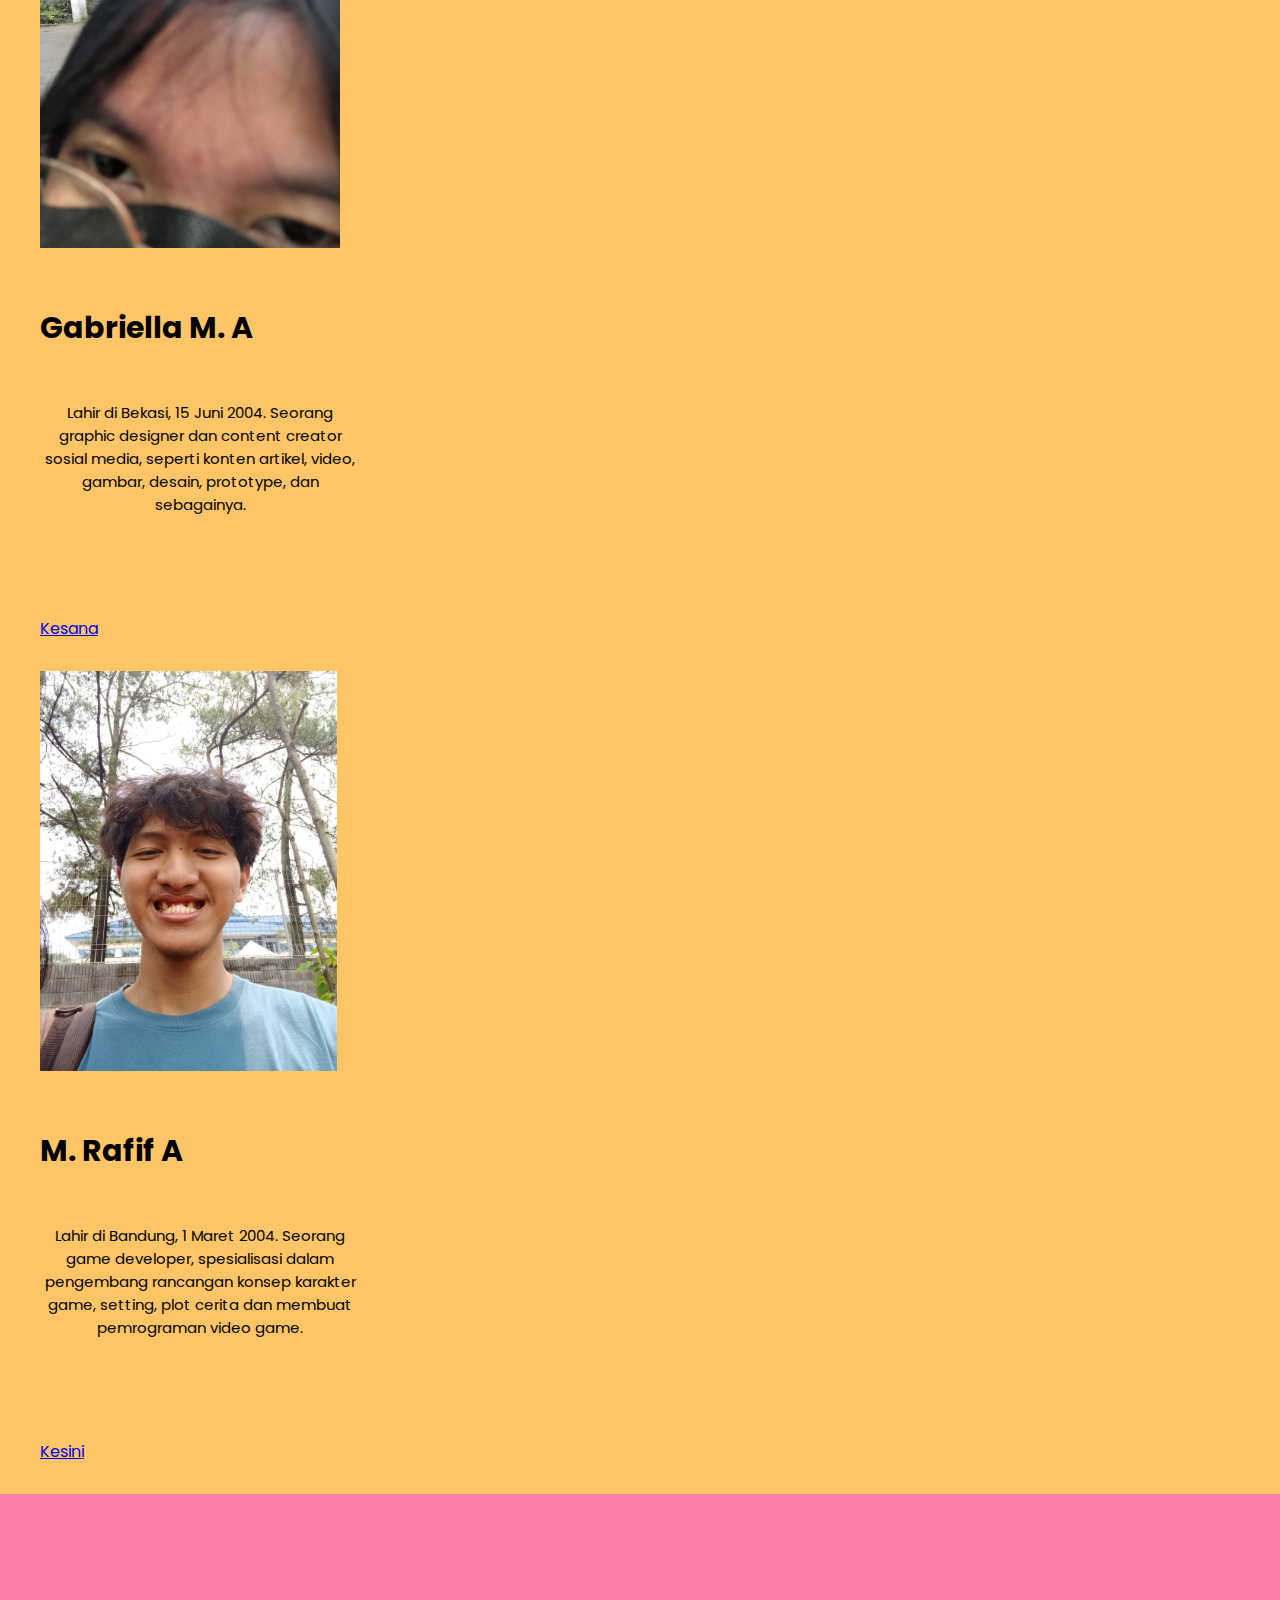
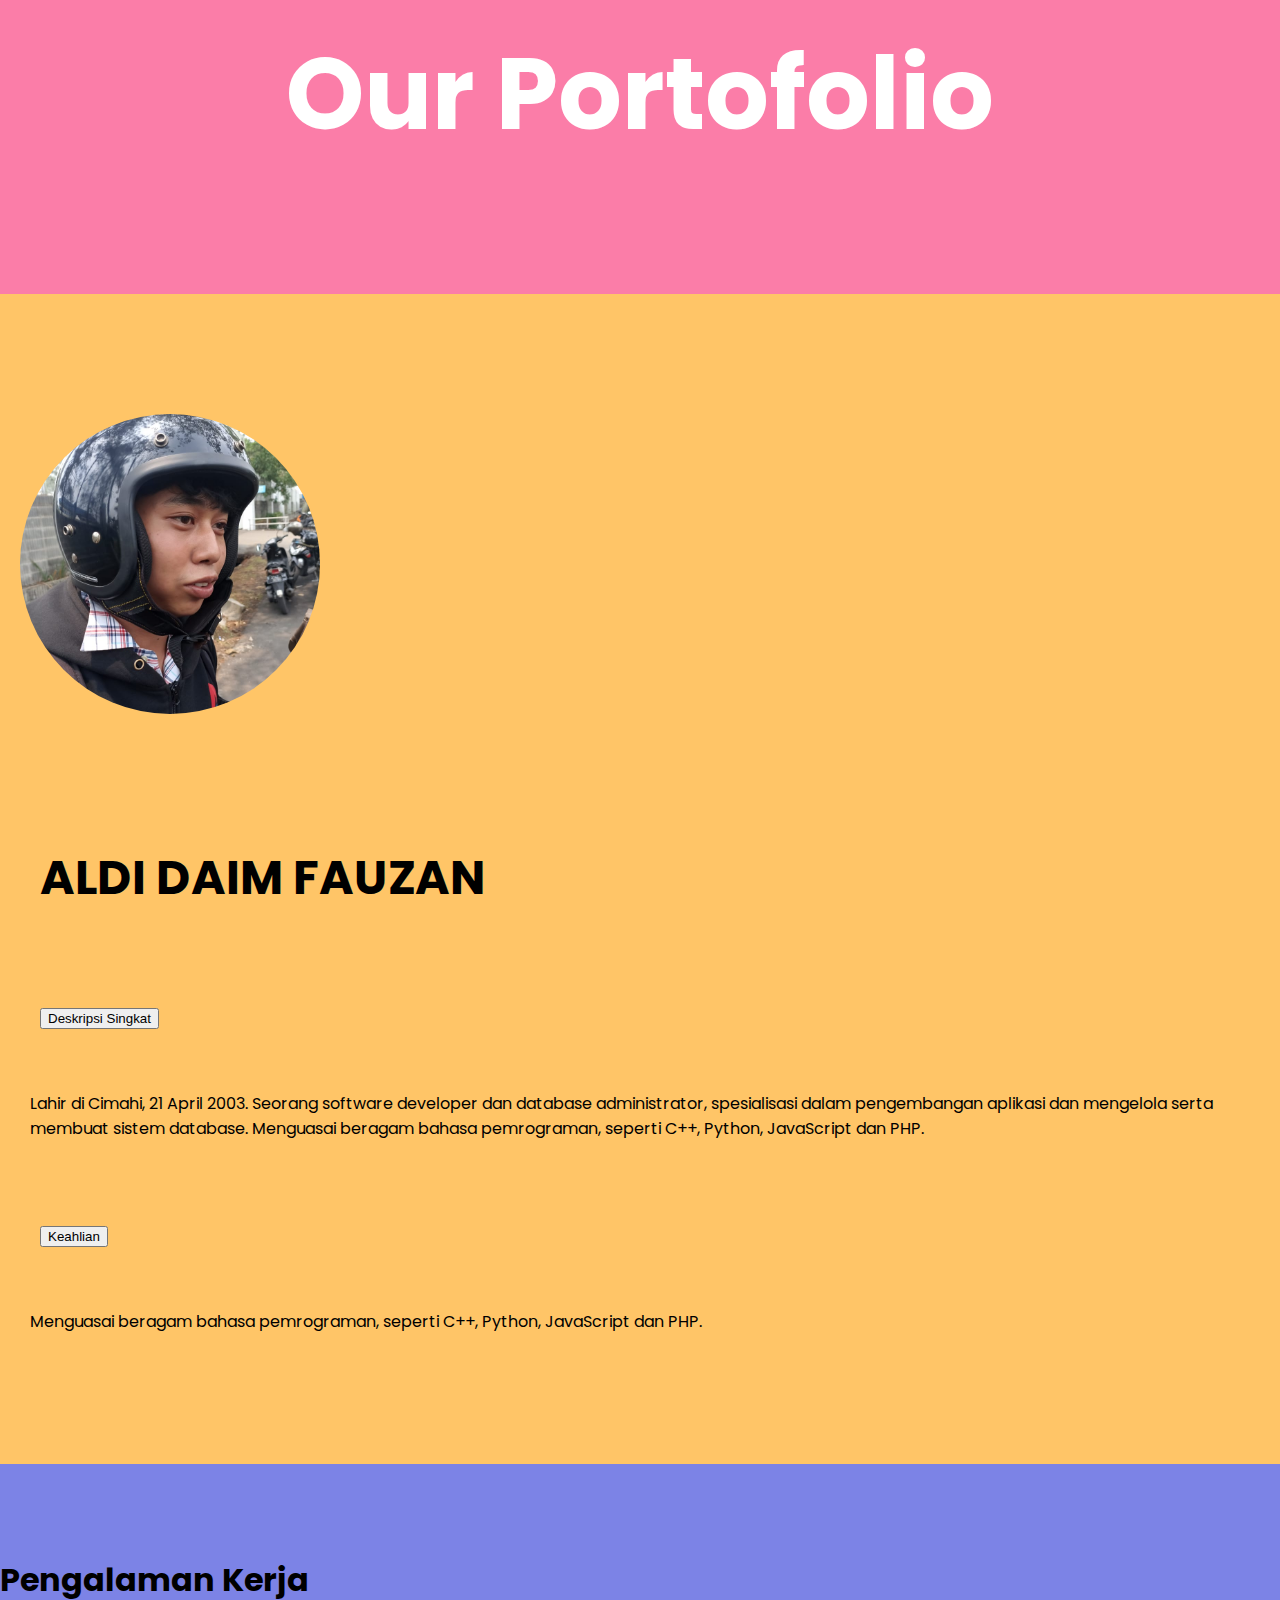
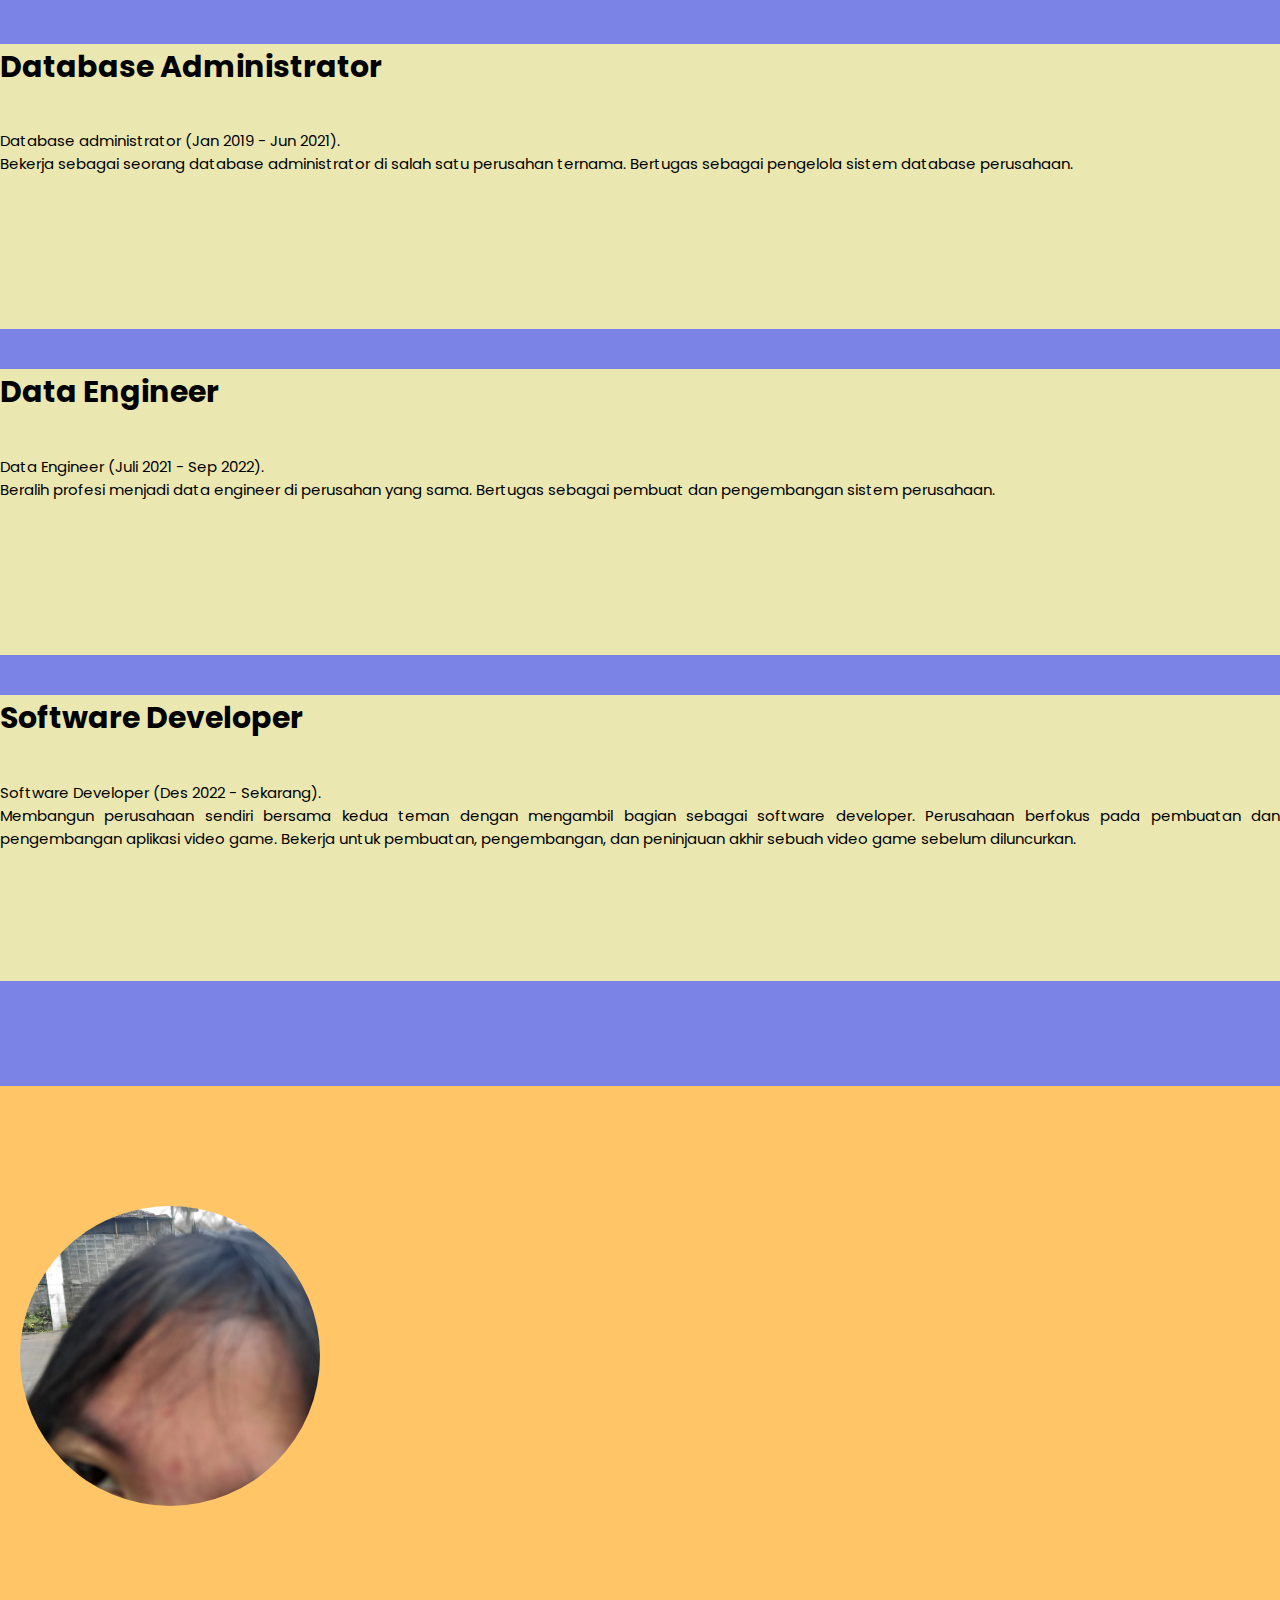
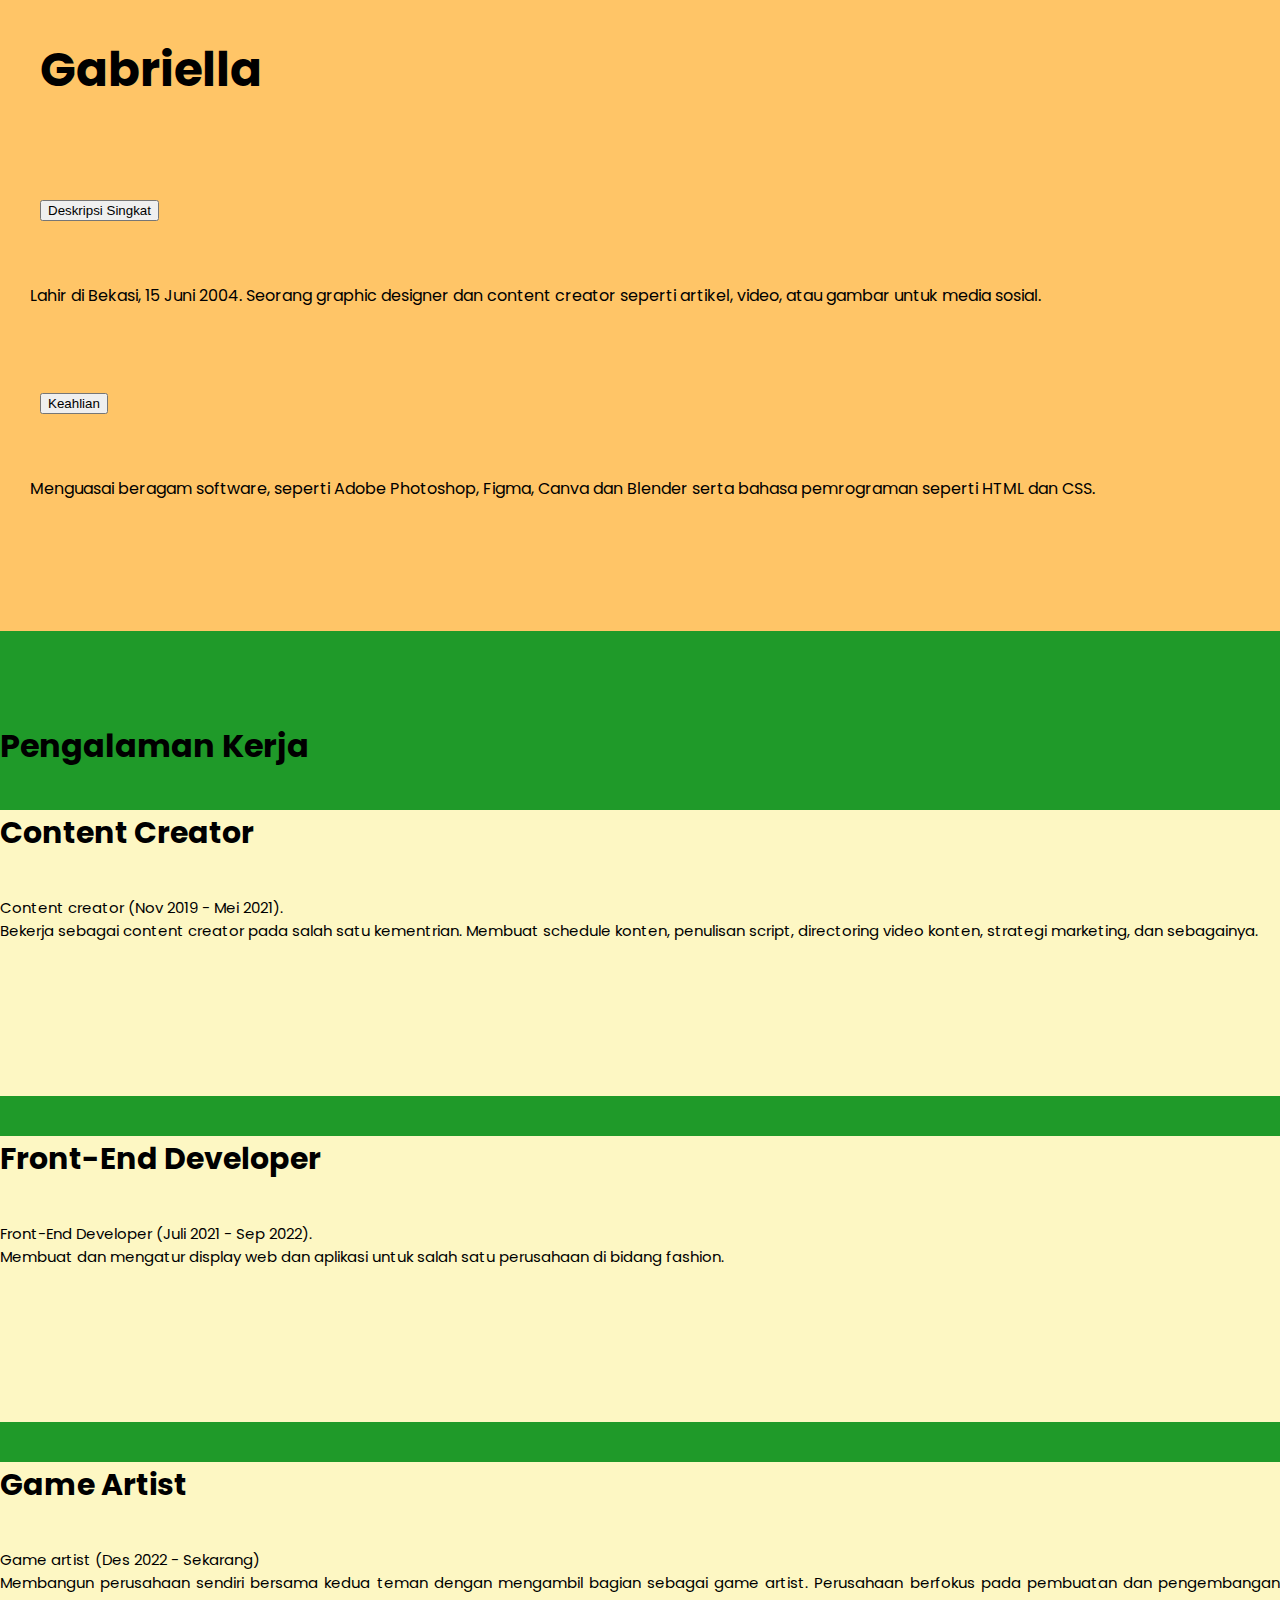
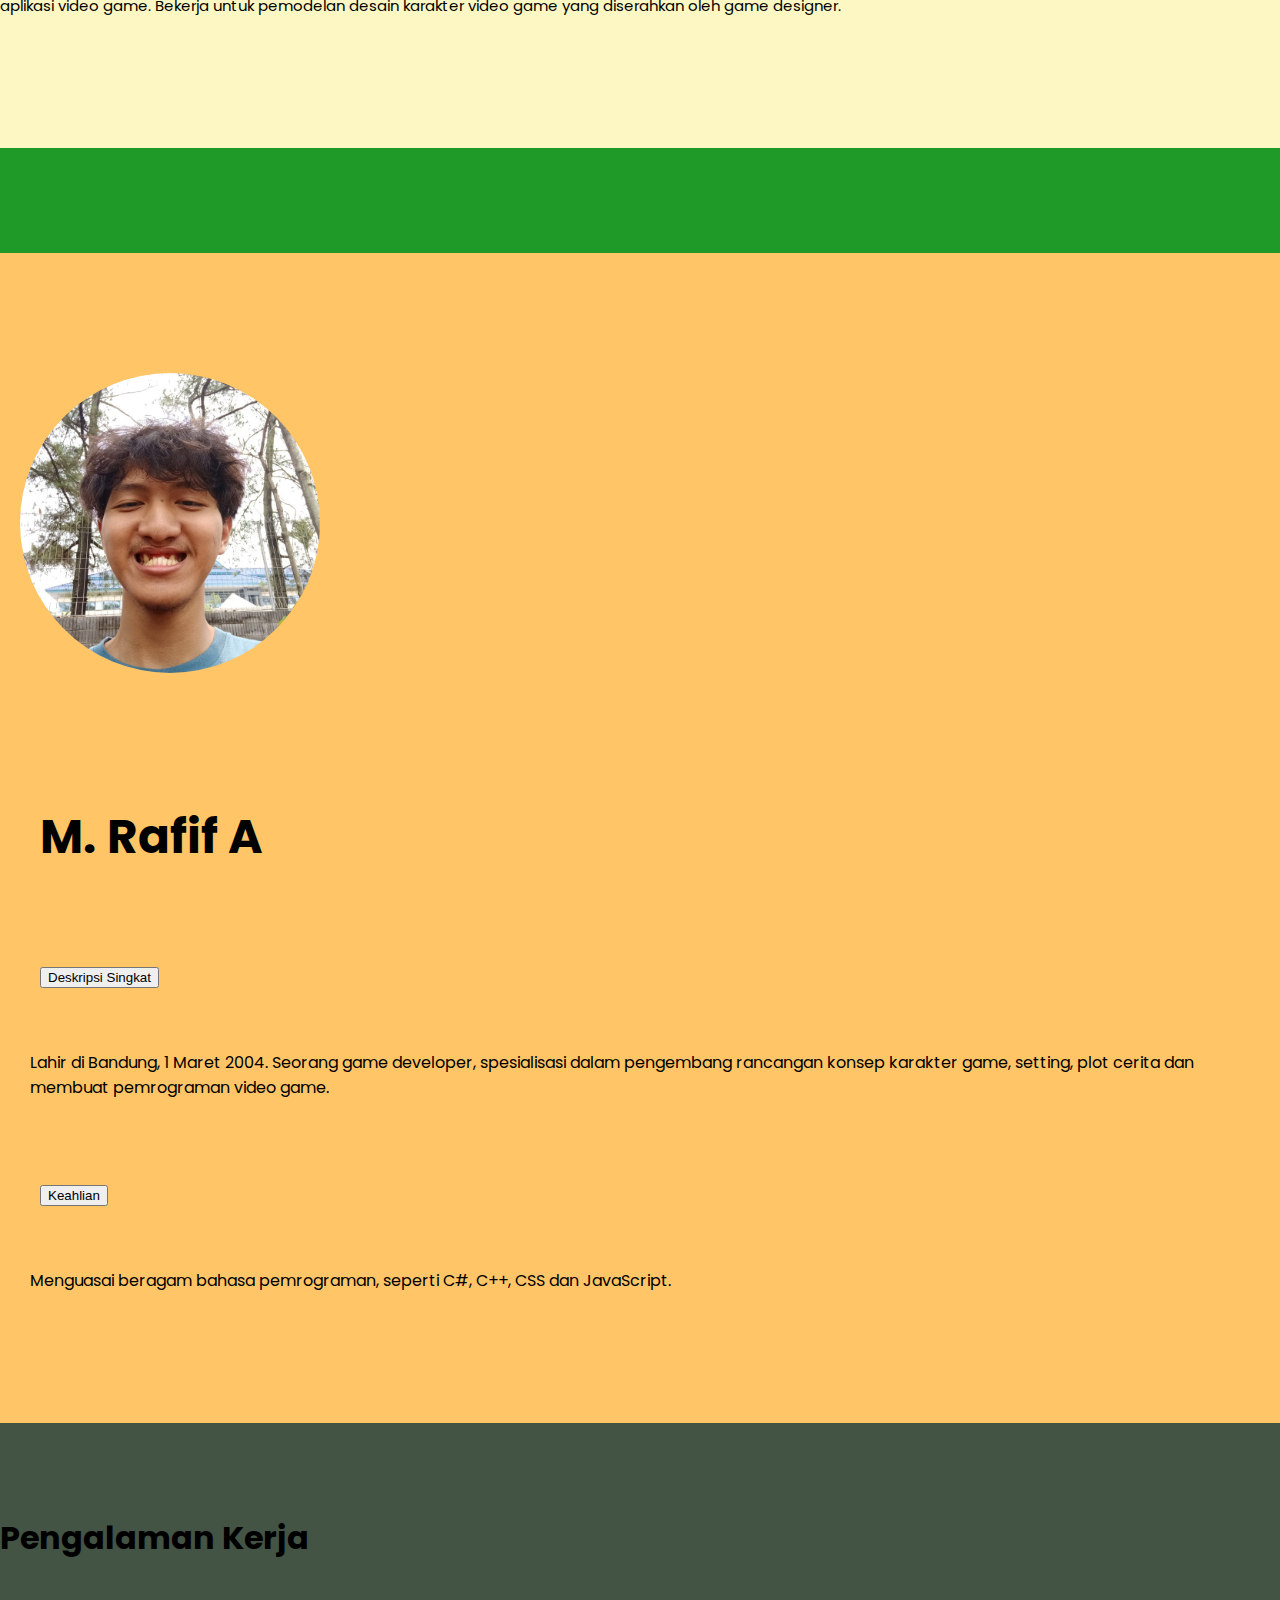
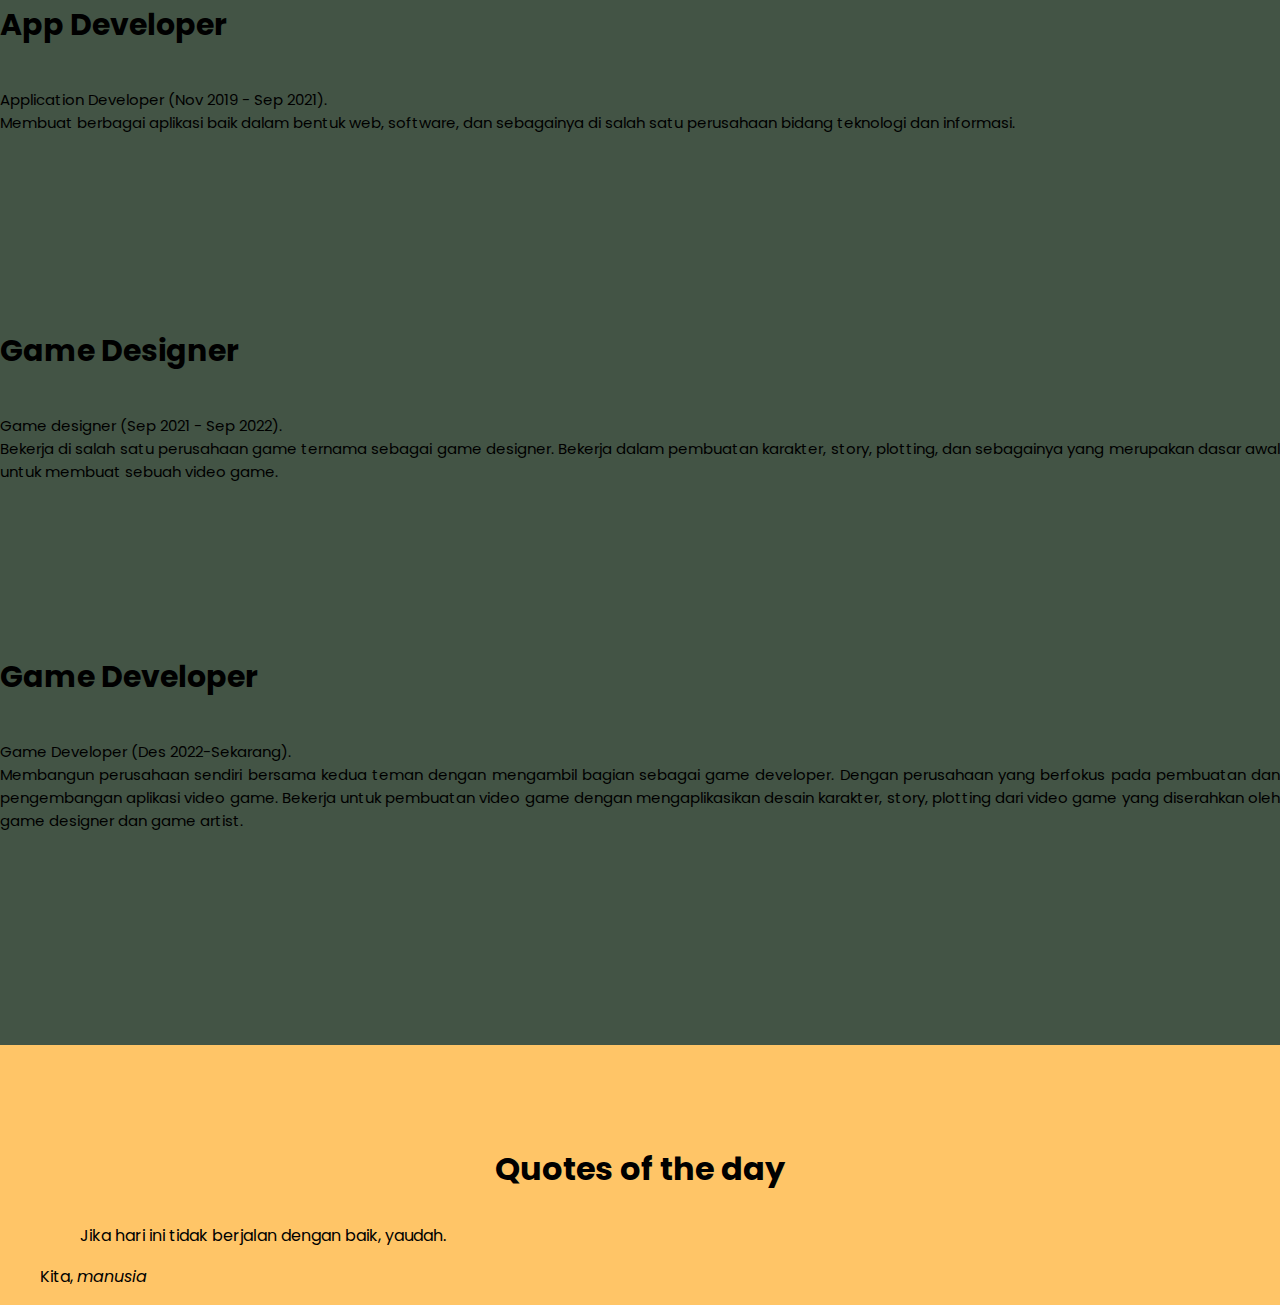
==== commit ea02099a: "color" ====
--- a/depan.html
+++ b/depan.html
@@ -32,7 +32,7 @@
 
   <body>
     <!-- navbar -->
-    <nav class="navbar navbar-expand-lg navbar-dar bg-body-tertiary">
+    <nav class="navbar border-bottom border-body">
       <div class="container-fluid">
         <a class="navbar-brand" href="#">Portofolio</a>
         <button
@@ -60,10 +60,10 @@
               </a>
               <ul class="dropdown-menu">
                 <li>
-                  <a class="dropdown-item" href="">Aldi Daim F</a>
+                  <a class="dropdown-item" href="#Aldi">Aldi Daim F</a>
                 </li>
-                <li><a class="dropdown-item" href="#">Gabriella M. A</a></li>
-                <li><a class="dropdown-item" href="#">M. Rafif A</a></li>
+                <li><a class="dropdown-item" href="#El">Gabriella M. A</a></li>
+                <li><a class="dropdown-item" href="#Rapip">M. Rafif A</a></li>
               </ul>
             </li>
             <a class="nav-link" href="#kata">Kata-Kata</a>
@@ -146,11 +146,11 @@
               <div class="card-body">
                 <h5 class="card-title">Aldi Daim F</h5>
                 <p class="card-text">
-                  Lahir di Cimahi pada tanggal 21 April 2003. Seorang software
-                  developer, spesialisasi dalam pengembangan aplikasi
-                  menggunakan bahasa pemrograman C++, Python, dan JavaScript.
+                  Lahir di Cimahi, 21 April 2003. Seorang software developer dan
+                  database administrator, spesialisasi dalam pengembangan
+                  aplikasi dan mengelola serta membuat sistem database.
                 </p>
-                <a href="#" class="btn btn-dark">Kesitu</a>
+                <a href="#Aldi" class="btn btn-dark">Kesitu</a>
               </div>
             </div>
           </div>
@@ -163,13 +163,11 @@
               <div class="card-body">
                 <h5 class="card-title">Gabriella M. A</h5>
                 <p class="card-text">
-                  Lahir di Bekasi pada tanggal 15 Juni 2004. Seorang kreatif dan
-                  konten kreator seperti artikel, video, atau gambar untuk media
-                  sosial. Menguasai beragam software seperti Adobe Photoshop,
-                  Figma, dan Canva serta bahasa pemrograman seperti HTML dan
-                  CSS.
+                  Lahir di Bekasi, 15 Juni 2004. Seorang graphic designer dan
+                  content creator sosial media, seperti konten artikel, video,
+                  gambar, desain, prototype, dan sebagainya.
                 </p>
-                <a href="#" class="btn btn-dark">Kesana</a>
+                <a href="#El" class="btn btn-dark">Kesana</a>
               </div>
             </div>
           </div>
@@ -182,11 +180,11 @@
               <div class="card-body">
                 <h5 class="card-title">M. Rafif A</h5>
                 <p class="card-text">
-                  Lahir di Bandung pada tanggal 1 Maret 2004. Seorang game
-                  developer, spesialisasi dalam pengembangan game menggunakan
-                  bahasa pemrograman C#, C++, dan JavaScript.
+                  Lahir di Bandung, 1 Maret 2004. Seorang game developer,
+                  spesialisasi dalam pengembang rancangan konsep karakter game,
+                  setting, plot cerita dan membuat pemrograman video game.
                 </p>
-                <a href="#" class="btn btn-dark">Kesini</a>
+                <a href="#Rapip" class="btn btn-dark">Kesini</a>
               </div>
             </div>
           </div>
@@ -202,7 +200,7 @@
 
     <div class="container3">
       <!-- aldi daim fauzan detail porto -->
-      <div class="row detailpor">
+      <div class="row detailpor aldi1">
         <div class="col portfolio-item">
           <img
             src="img/aldi.jpg"
@@ -212,7 +210,7 @@
         </div>
         <div class="col portfolio-info">
           <!-- Informasi portofolio untuk grid ke-2 -->
-          <h2>ALDI DAIM FAUZAN</h2>
+          <h2 id="Aldi">ALDI DAIM FAUZAN</h2>
 
           <!-- informasi menggunakan accordation -->
           <div class="accordion accordion-flush" id="accordionFlushExample">
@@ -274,17 +272,15 @@
       </div>
 
       <!-- services section aldi daim-->
-      <section id="services">
+      <section id="services1">
         <div class="container">
           <h1 class="text-center">Pengalaman Kerja</h1>
           <div class="row">
             <div class="col-lg-4 mt-4">
-              <div class="card servicesText">
+              <div class="card servicesText servis1">
                 <div class="card-body">
                   <i class="fas servicesIcon fa-clock"></i>
-                  <h4 class="card-title mt-3">
-                    Database Adm
-                  </h4>
+                  <h4 class="card-title mt-3">Database Administrator</h4>
                   <p class="card-text mt-3 keahlian">
                     Database administrator (Jan 2019 - Jun 2021).<br />
                     Bekerja sebagai seorang database administrator di salah satu
@@ -295,12 +291,10 @@
               </div>
             </div>
             <div class="col-lg-4 mt-4">
-              <div class="card servicesText">
+              <div class="card servicesText servis1">
                 <div class="card-body">
                   <i class="fas servicesIcon fa-layer-group"></i>
-                  <h4 class="card-title mt-3">
-                    Data Engineer
-                  </h4>
+                  <h4 class="card-title mt-3">Data Engineer</h4>
 
                   <p class="card-text mt-3 keahlian">
                     Data Engineer (Juli 2021 - Sep 2022).<br />
@@ -313,12 +307,10 @@
             </div>
 
             <div class="col-lg-4 mt-4">
-              <div class="card servicesText">
+              <div class="card servicesText servis1">
                 <div class="card-body">
                   <i class="far servicesIcon fa-check-circle"></i>
-                  <h4 class="card-title mt-3">
-                    Software Developer
-                  </h4>
+                  <h4 class="card-title mt-3">Software Developer</h4>
                   <p class="card-text mt-3 keahlian">
                     Software Developer (Des 2022 - Sekarang).<br />
                     Membangun perusahaan sendiri bersama kedua teman dengan
@@ -336,13 +328,13 @@
       <!-- end aldi porto -->
 
       <!-- Gabriella detail porto -->
-      <div class="row detailpor">
+      <div class="row detailpor el2">
         <div class="col portfolio-item">
           <img src="img/el.jpg" alt="Deskripsi Gambar" class="rounded-image" />
         </div>
         <div class="col portfolio-info">
           <!-- Informasi portofolio untuk grid ke-2 -->
-          <h2>Gabriella</h2>
+          <h2 id="El">Gabriella</h2>
 
           <!-- informasi menggunakan accordation -->
           <div class="accordion accordion-flush" id="accordionFlushExample">
@@ -403,53 +395,30 @@
       </div>
 
       <!-- services section-->
-      <section id="services">
+      <section id="services2">
         <div class="container">
           <h1 class="text-center">Pengalaman Kerja</h1>
           <div class="row">
             <div class="col-lg-4 mt-4">
-              <div class="card servicesText">
+              <div class="card servicesText servis2">
                 <div class="card-body">
                   <i class="fas servicesIcon fa-clock"></i>
-                  <h4 class="card-title mt-3">
-                    App Developer
-                  </h4>
+                  <h4 class="card-title mt-3">Content Creator</h4>
                   <p class="card-text mt-3 keahlian">
                     Content creator (Nov 2019 - Mei 2021).<br />
-                    Bekerja sebagai salah satu content creator pada salah satu
-                    kementrian. Membuat schedule konten, penulisan script,
-                    directoring video konten, strategi marketing, dan
-                    sebagainya.
-                  </p>
-                </div>
-              </div>
-            </div>
-            <div class="col-lg-4 mt-4">
-              <div class="card servicesText">
+                    Bekerja sebagai content creator pada salah satu kementrian.
+                    Membuat schedule konten, penulisan script, directoring video
+                    konten, strategi marketing, dan sebagainya.
+                  </p>
+                </div>
+              </div>
+            </div>
+            <div class="col-lg-4 mt-4">
+              <div class="card servicesText servis2">
                 <div class="card-body">
                   <i class="fas servicesIcon fa-layer-group"></i>
-                  <h4 class="card-title mt-3">
-                    Contenr Creator
-                  </h4>
-
-                  <p class="card-text mt-3 keahlian">
-                    Game designer (Sep 2021 - Sep 2022).<br />
-                    Bekerja di salah satu perusahaan game ternama sebagai game
-                    designer. Bekerja dalam pembuatan karakter, story, plotting,
-                    dan sebagainya yang merupakan dasar awal untuk membuat
-                    sebuah video game.
-                  </p>
-                </div>
-              </div>
-            </div>
-
-            <div class="col-lg-4 mt-4">
-              <div class="card servicesText">
-                <div class="card-body">
-                  <i class="far servicesIcon fa-check-circle"></i>
-                  <h4 class="card-title mt-3">
-                    Front End Developer
-                  </h4>
+                  <h4 class="card-title mt-3">Front-End Developer</h4>
+
                   <p class="card-text mt-3 keahlian">
                     Front-End Developer (Juli 2021 - Sep 2022).<br />
                     Membuat dan mengatur display web dan aplikasi untuk salah
@@ -458,6 +427,24 @@
                 </div>
               </div>
             </div>
+
+            <div class="col-lg-4 mt-4">
+              <div class="card servicesText servis2">
+                <div class="card-body">
+                  <i class="far servicesIcon fa-check-circle"></i>
+                  <h4 class="card-title mt-3">Game Artist</h4>
+                  <p class="card-text mt-3 keahlian">
+                    Game artist (Des 2022 - Sekarang)
+                    <br />
+                    Membangun perusahaan sendiri bersama kedua teman dengan
+                    mengambil bagian sebagai game artist. Perusahaan berfokus
+                    pada pembuatan dan pengembangan aplikasi video game. Bekerja
+                    untuk pemodelan desain karakter video game yang diserahkan
+                    oleh game designer.
+                  </p>
+                </div>
+              </div>
+            </div>
           </div>
         </div>
       </section>
@@ -465,7 +452,7 @@
       <!-- end detail gabriela -->
 
       <!-- rafif detail porto -->
-      <div class="row detailpor">
+      <div class="row detailpor rafif3">
         <div class="col portfolio-item">
           <img
             src="img/rapip.jpg"
@@ -475,7 +462,7 @@
         </div>
         <div class="col portfolio-info">
           <!-- Informasi portofolio untuk grid ke-2 -->
-          <h2>M. Rafif</h2>
+          <h2 id="Rapip">M. Rafif A</h2>
 
           <!-- informasi menggunakan accordation -->
           <div class="accordion accordion-flush" id="accordionFlushExample">
@@ -535,17 +522,15 @@
       </div>
 
       <!-- services section-->
-      <section id="services">
+      <section id="services3">
         <div class="container">
           <h1 class="text-center">Pengalaman Kerja</h1>
           <div class="row">
             <div class="col-lg-4 mt-4">
-              <div class="card servicesText">
+              <div class="card servicesText servis3">
                 <div class="card-body">
                   <i class="fas servicesIcon fa-clock"></i>
-                  <h4 class="card-title mt-3">
-                    App Developer
-                  </h4>
+                  <h4 class="card-title mt-3">App Developer</h4>
                   <p class="card-text mt-3 keahlian">
                     Application Developer (Nov 2019 - Sep 2021).<br />
                     Membuat berbagai aplikasi baik dalam bentuk web, software,
@@ -556,12 +541,10 @@
               </div>
             </div>
             <div class="col-lg-4 mt-4">
-              <div class="card servicesText">
+              <div class="card servicesText servis3">
                 <div class="card-body">
                   <i class="fas servicesIcon fa-layer-group"></i>
-                  <h4 class="card-title mt-3">
-                    Game Designer
-                  </h4>
+                  <h4 class="card-title mt-3">Game Designer</h4>
 
                   <p class="card-text mt-3 keahlian">
                     Game designer (Sep 2021 - Sep 2022).<br />
@@ -575,12 +558,10 @@
             </div>
 
             <div class="col-lg-4 mt-4">
-              <div class="card servicesText">
+              <div class="card servicesTextservis3">
                 <div class="card-body">
                   <i class="far servicesIcon fa-check-circle"></i>
-                  <h4 class="card-title mt-3">
-                    Game Developer
-                  </h4>
+                  <h4 class="card-title mt-3">Game Developer</h4>
                   <p class="card-text mt-3 keahlian">
                     Game Developer (Des 2022-Sekarang).<br />
                     Membangun perusahaan sendiri bersama kedua teman dengan
--- a/asset/style2.css
+++ b/asset/style2.css
@@ -6,9 +6,14 @@
   margin: 0;
   padding: 0;
   font-family: "Poppins", sans-serif;
+  background-color: #ffc567;
 }
 
 /* navbar */
+.navbar {
+  background-color: #552cb7;
+}
+
 .navbar .container-fluid {
   margin: 0;
   padding-left: 20px;
@@ -16,14 +21,14 @@
 
 /* tulisan navbar portofolio */
 .navbar-brand {
-  color: crimson;
+  color: #fff;
   font-size: 30px;
   font-weight: bolder;
 }
 
 /* tulisan kecil nav */
 .navbar-nav .nav-link {
-  color: brown;
+  color: #eae7b1;
 }
 
 /* jumbotron */
@@ -78,7 +83,7 @@
 .portoawal {
   text-align: center;
   height: 400px;
-  background-color: #7c83e6;
+  background-color: #fb7da8;
   display: flex;
   flex-direction: column;
   justify-content: center;
@@ -94,17 +99,6 @@
 
 .wrap {
   margin-top: 100px;
-}
-
-.porto {
-  margin: 20px;
-  min-width: 300px;
-  display: flex;
-  flex-direction: column;
-  justify-content: center;
-  align-items: center;
-  font-weight: bold;
-  color: rgb(120, 116, 116);
 }
 
 .porto h1 {
@@ -172,17 +166,45 @@
 /* section service*/
 #services {
   margin-top: 20px;
-}
-
-.ispor h1 {
+  width: 100%;
 }
 
 .keahlian {
   text-align: justify;
 }
 
-.card-body .icon2 {
-  width: 30px;
+#services1 {
+  padding-bottom: 90px;
+  padding-top: 70px;
+  background-color: #7c83e6;
+}
+
+#services2 {
+  padding-bottom: 90px;
+  padding-top: 70px;
+  background-color: #1f9a29;
+}
+
+#services3 {
+  padding-bottom: 90px;
+  padding-top: 70px;
+  background-color: #435445;
+}
+
+.servis1 {
+  background-color: #eae7b1;
+}
+
+.servis2 {
+  background-color: #fdf7c3;
+}
+
+.service3 {
+  background-color: #eae7b1;
+}
+
+.kotak1 {
+  background-color: #e6a4a4;
 }
 
 /* tampilan mobile phone */
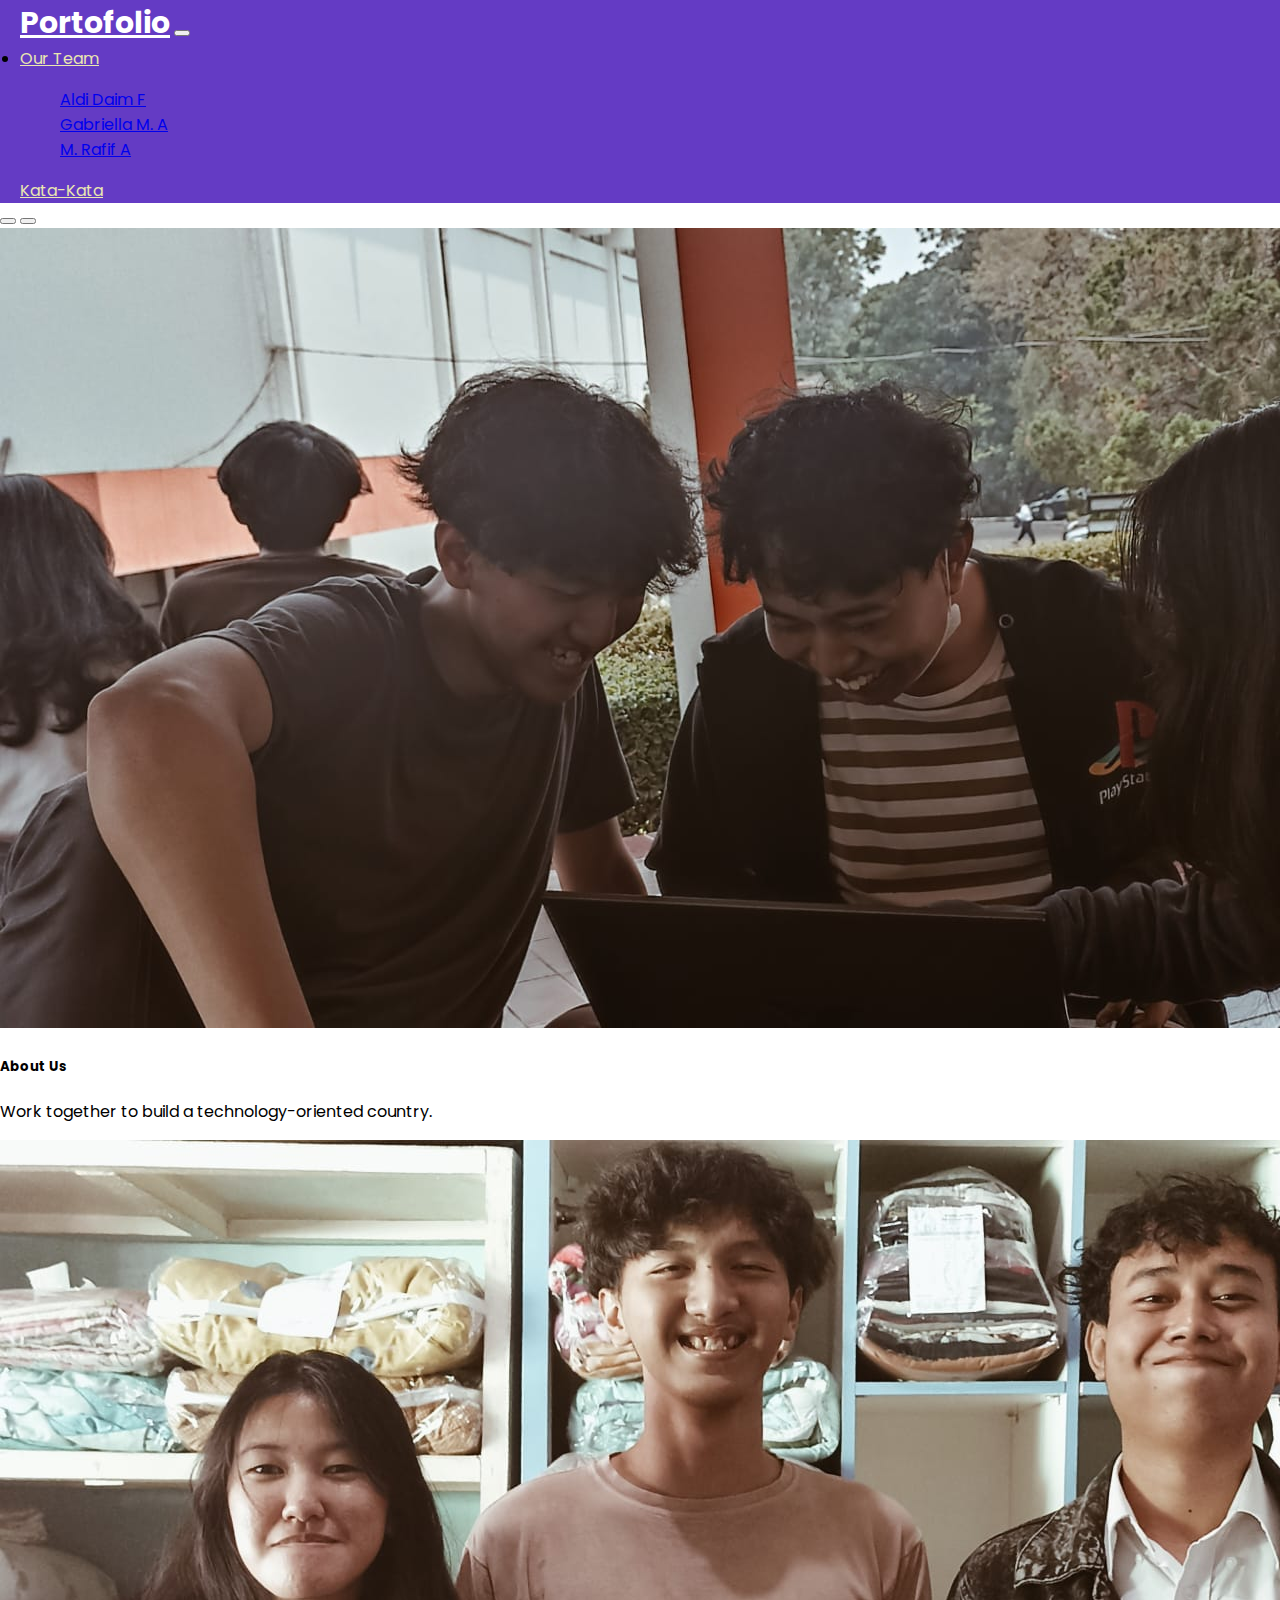
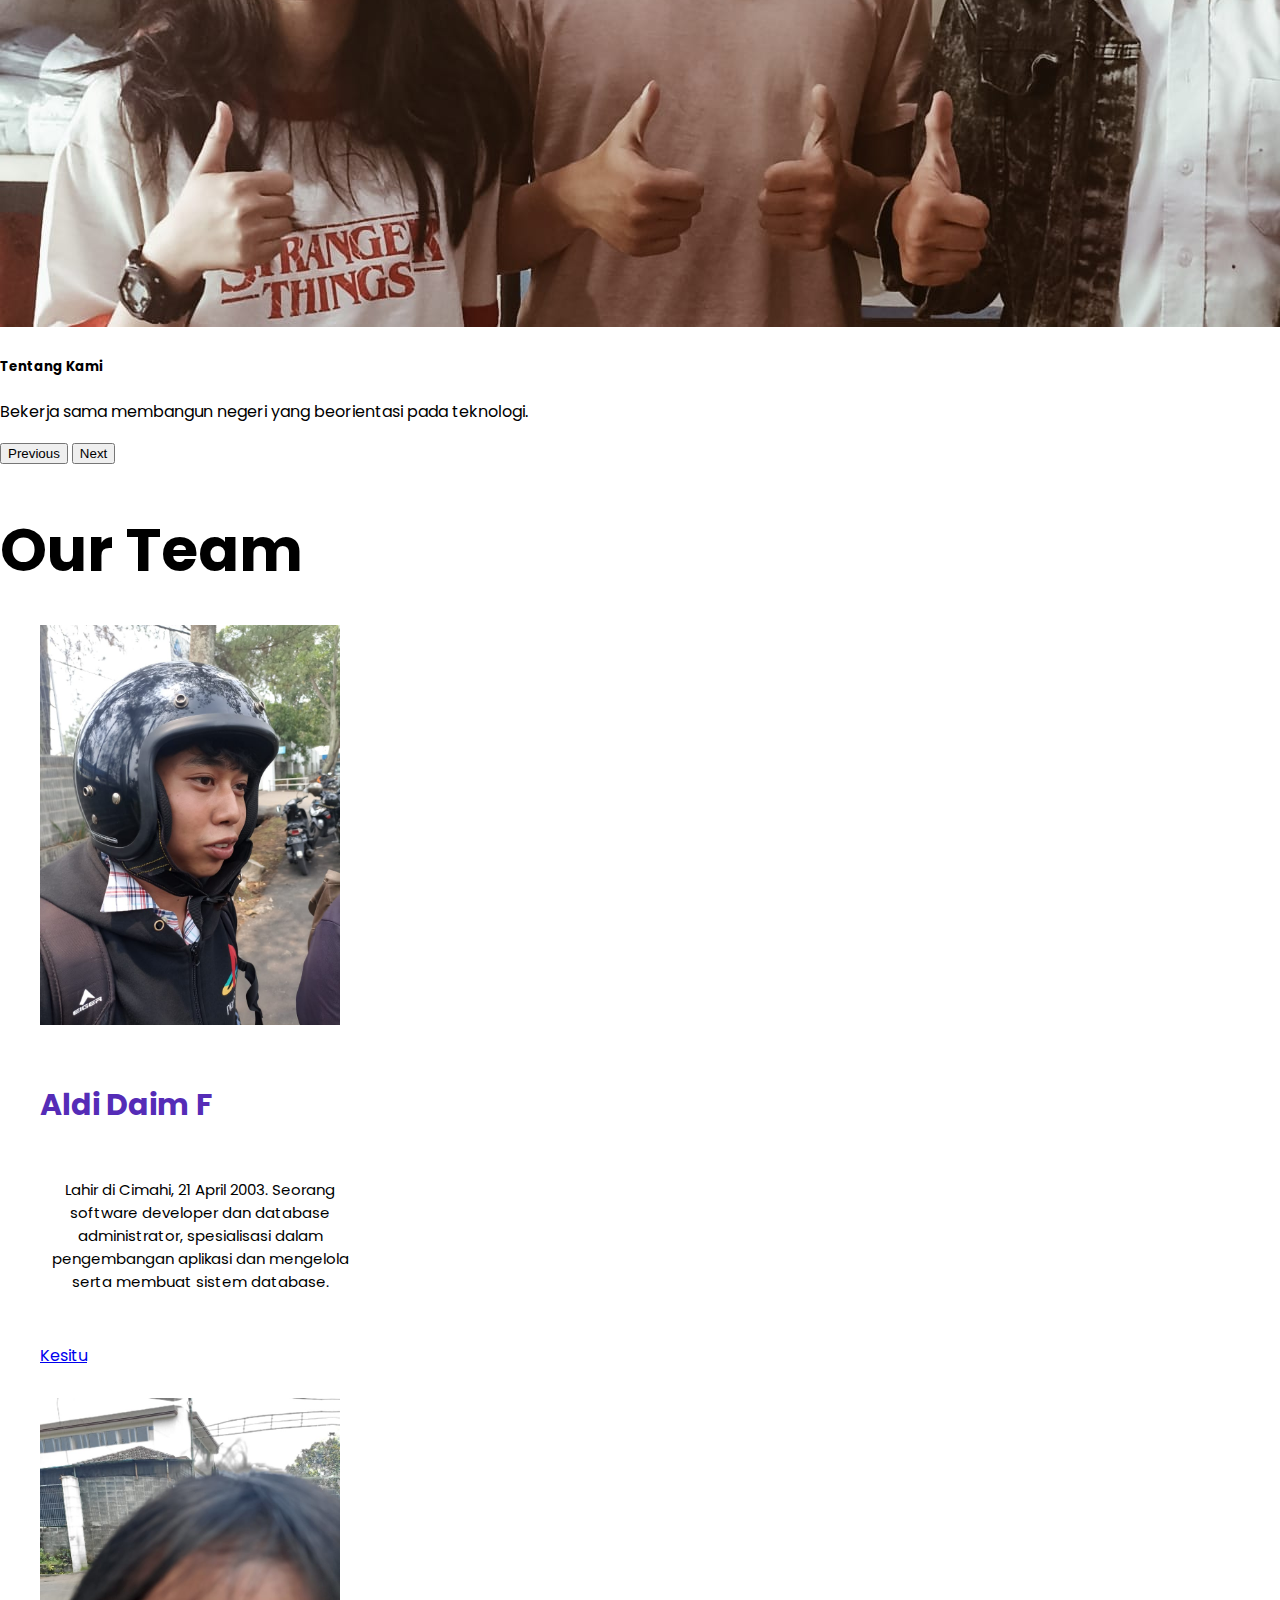
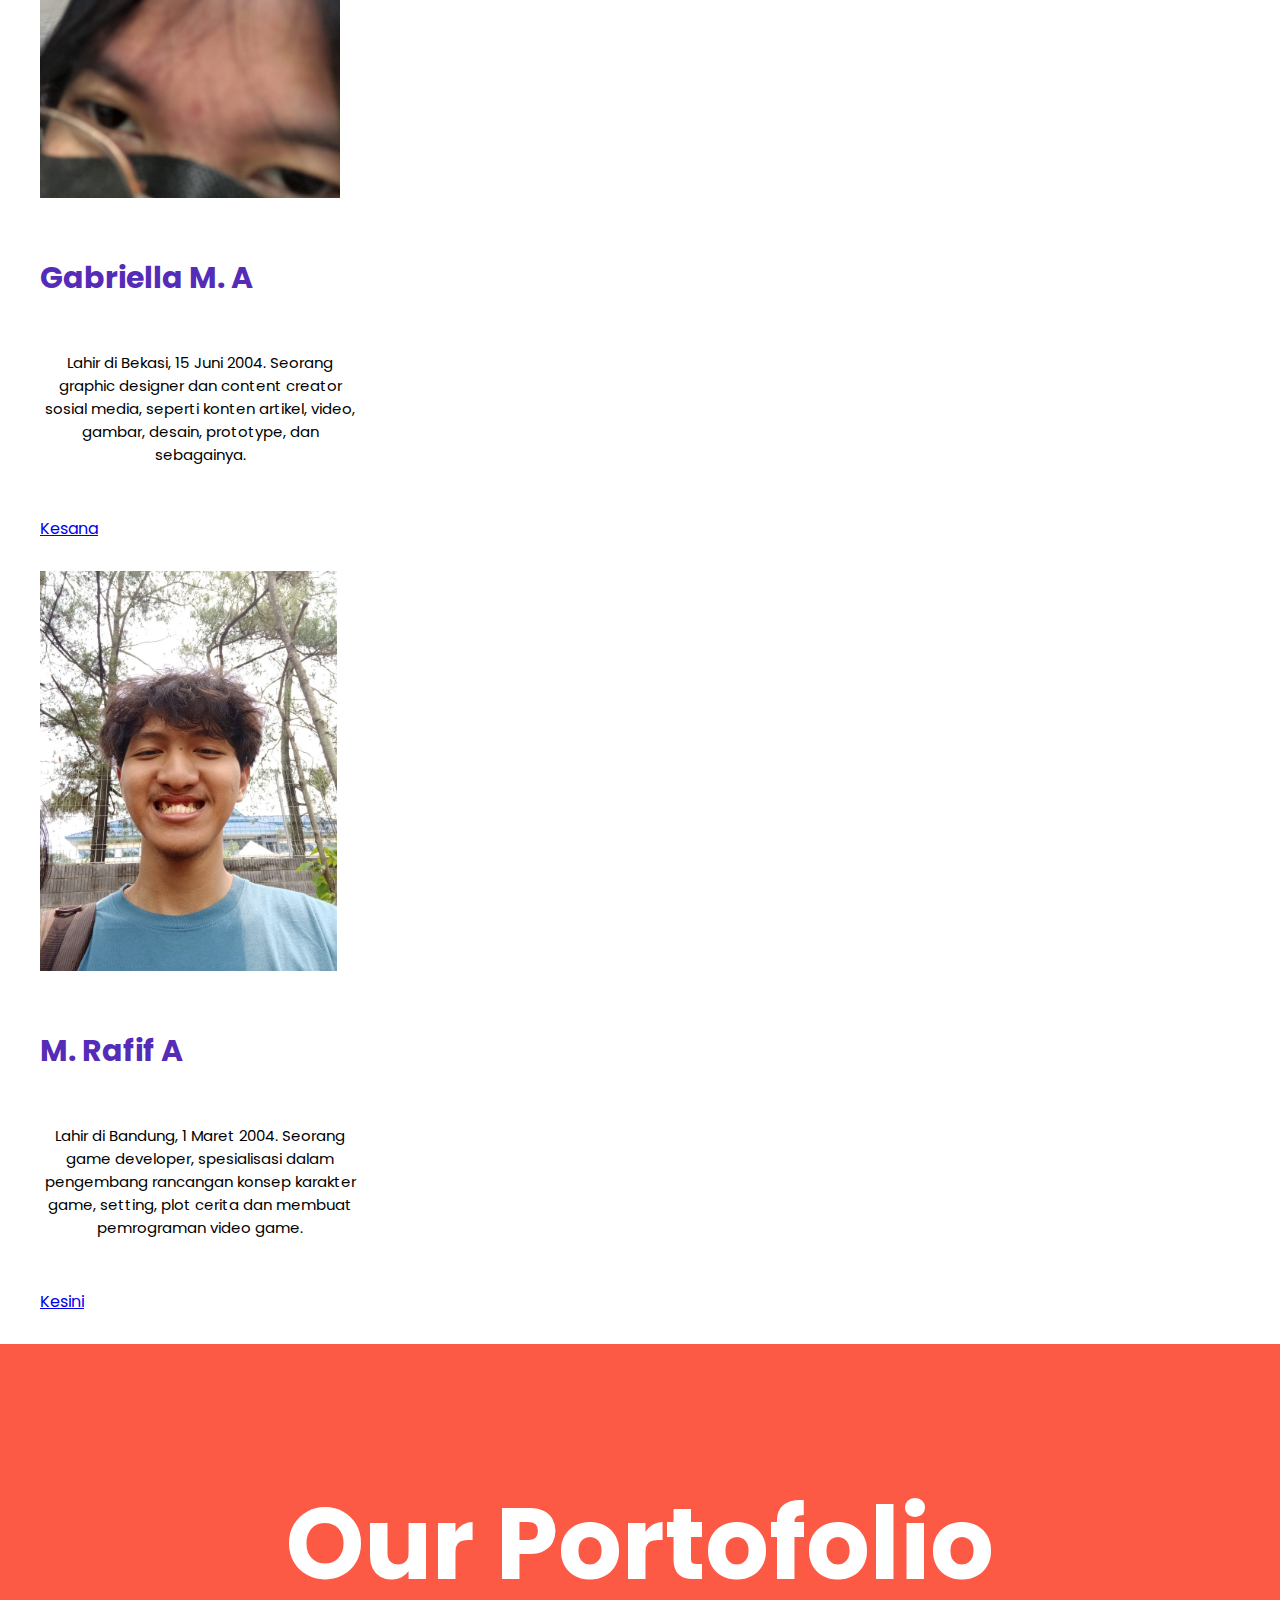
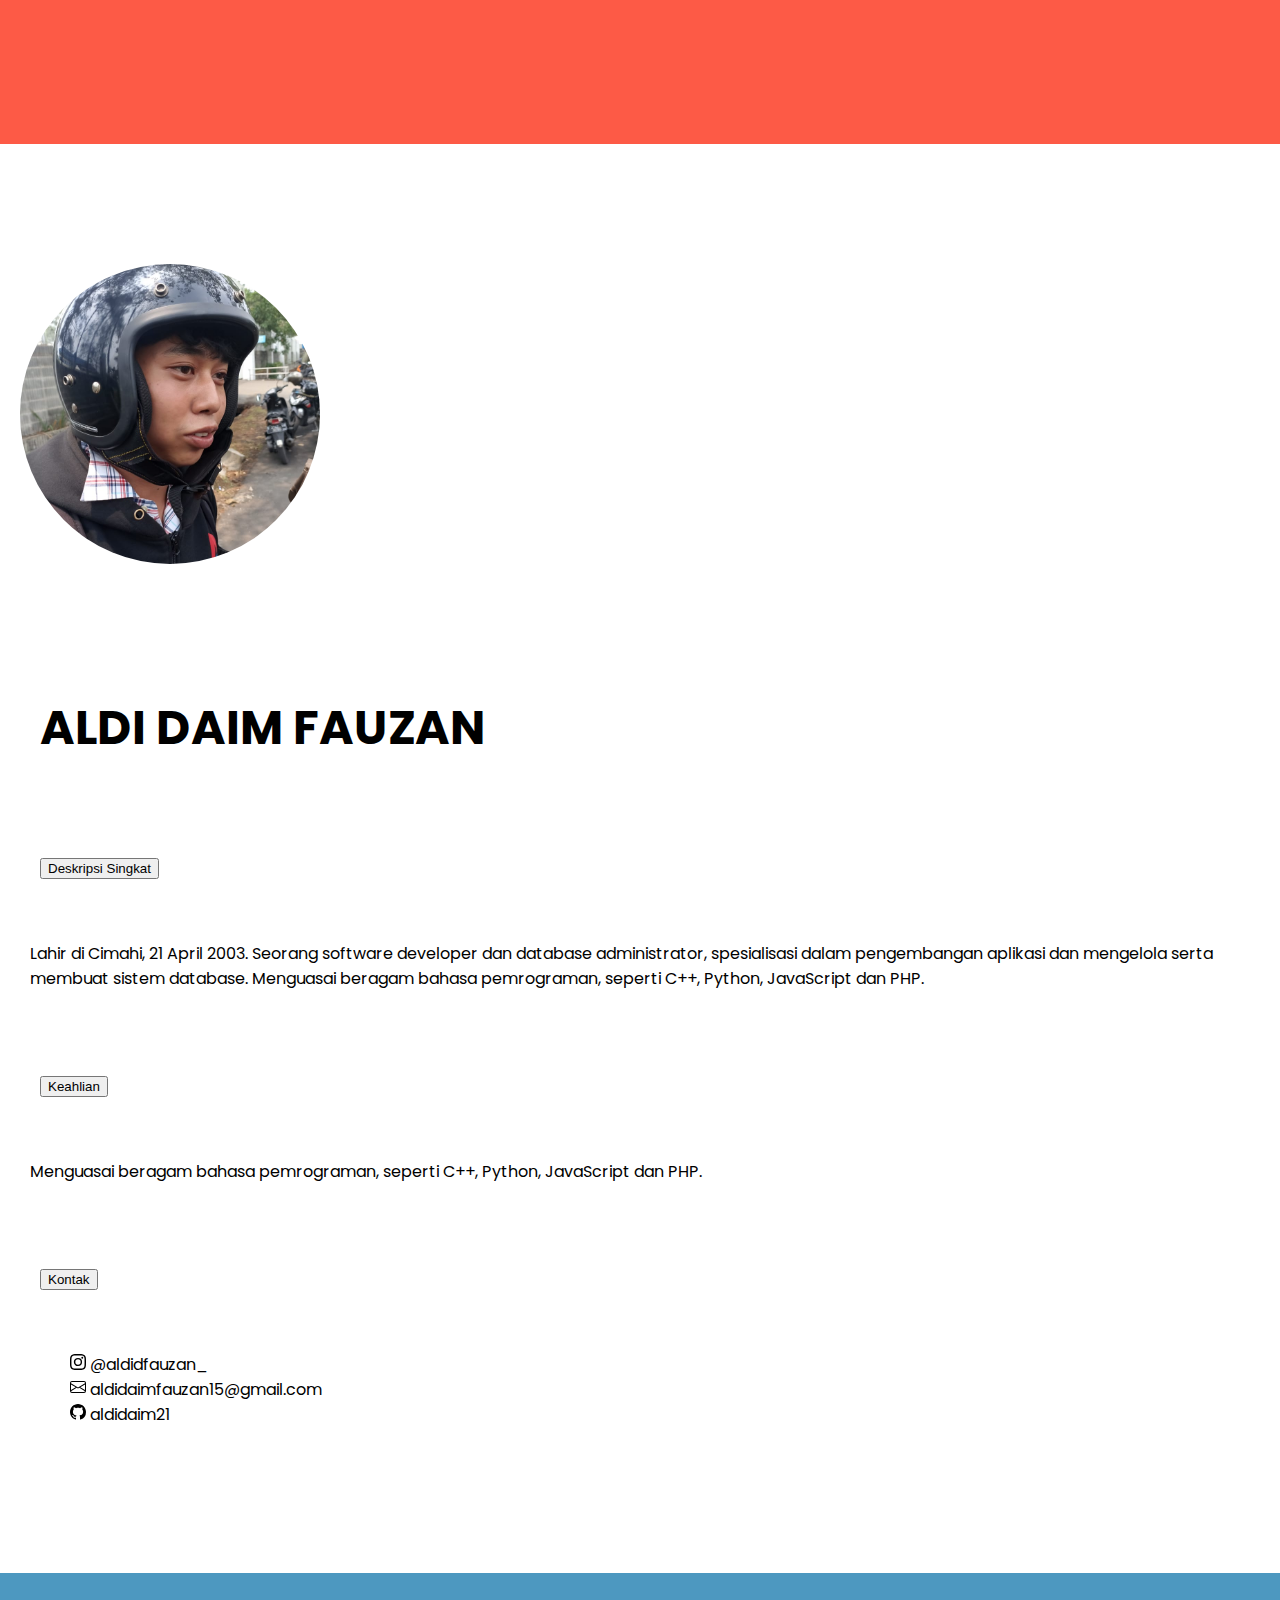
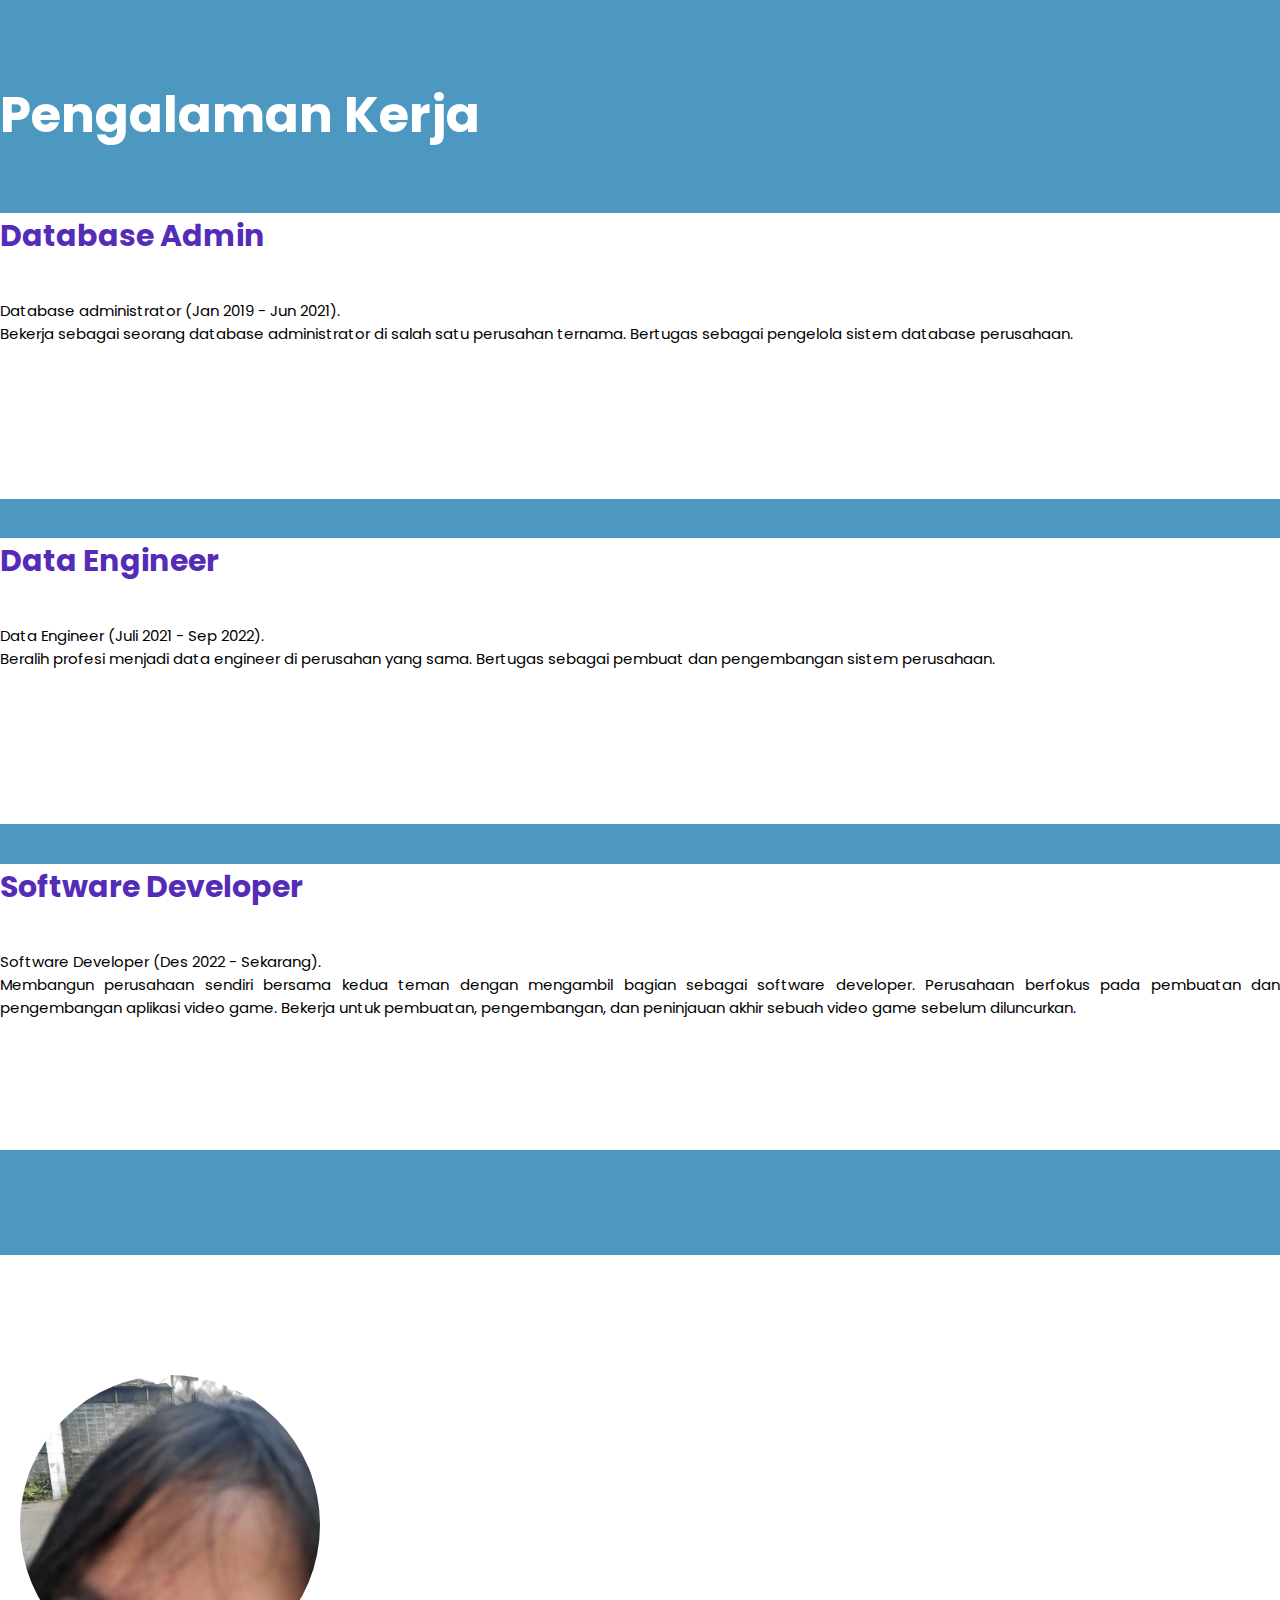
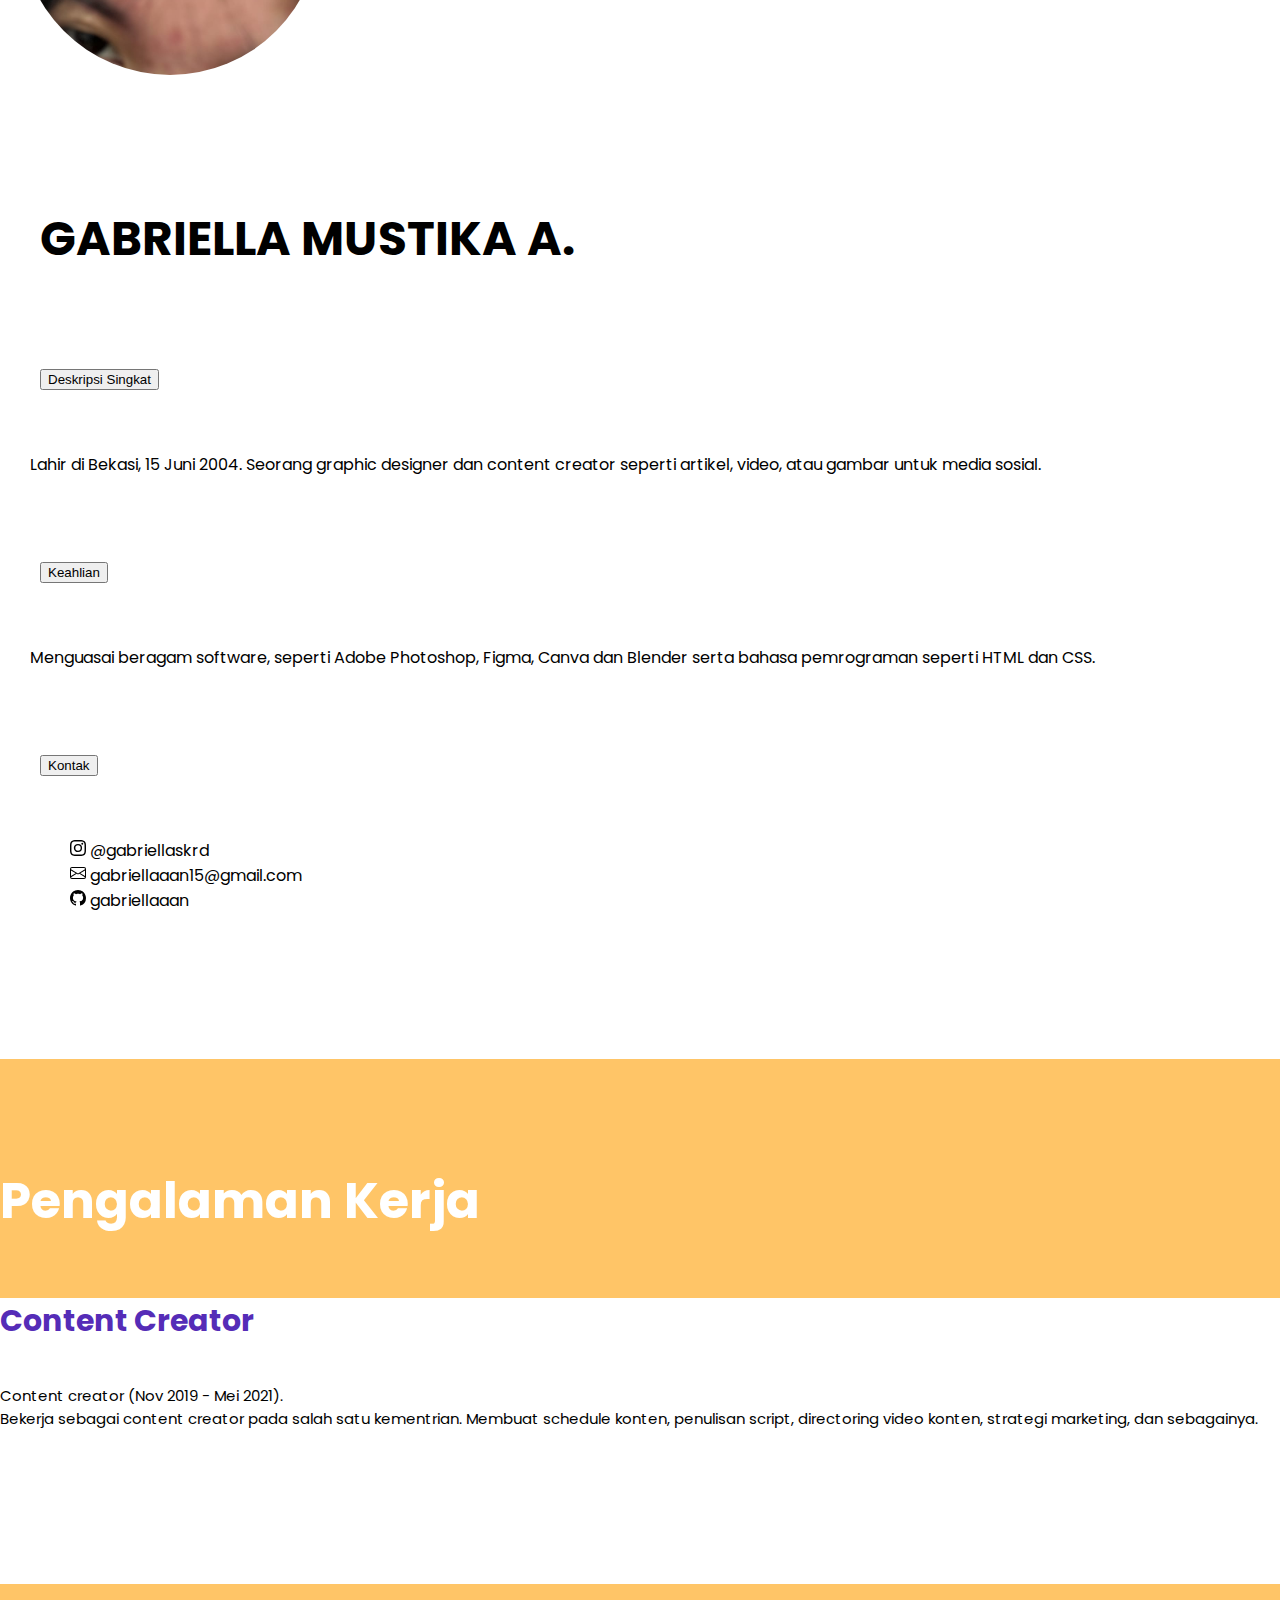
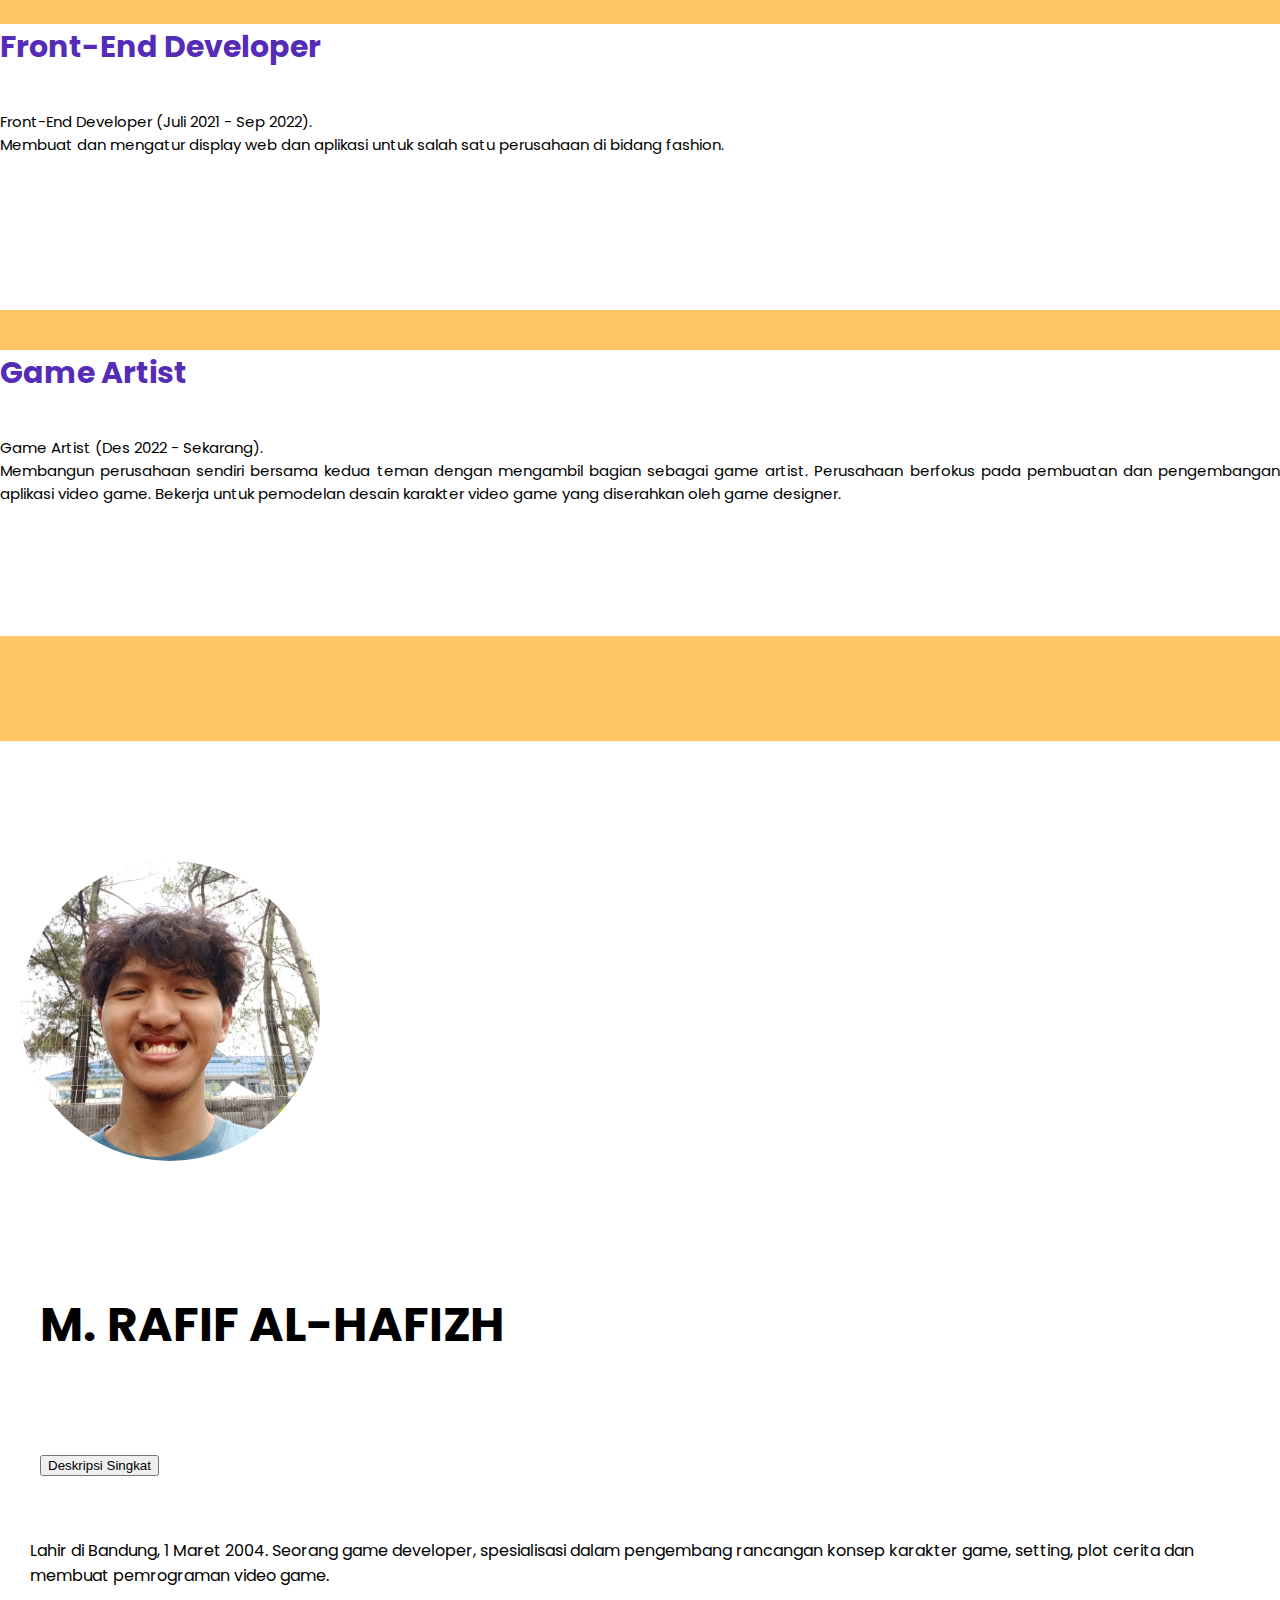
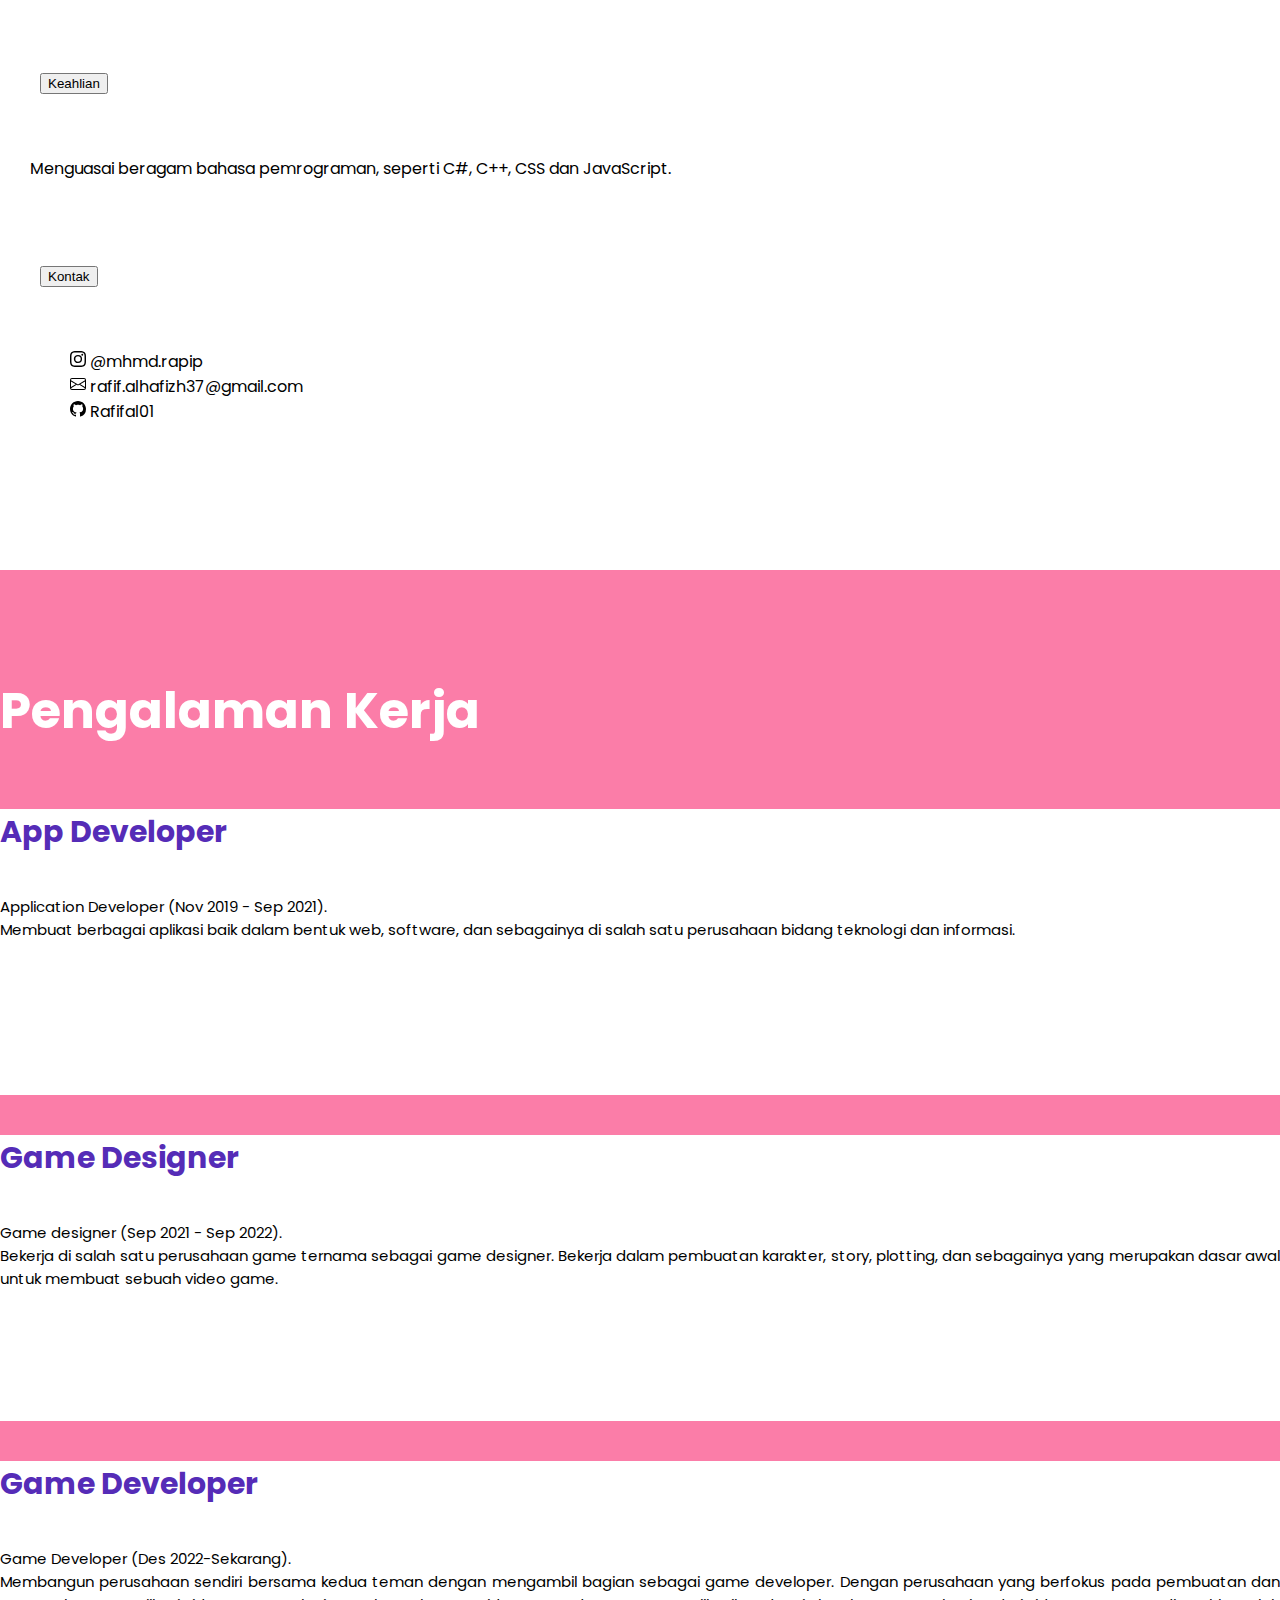
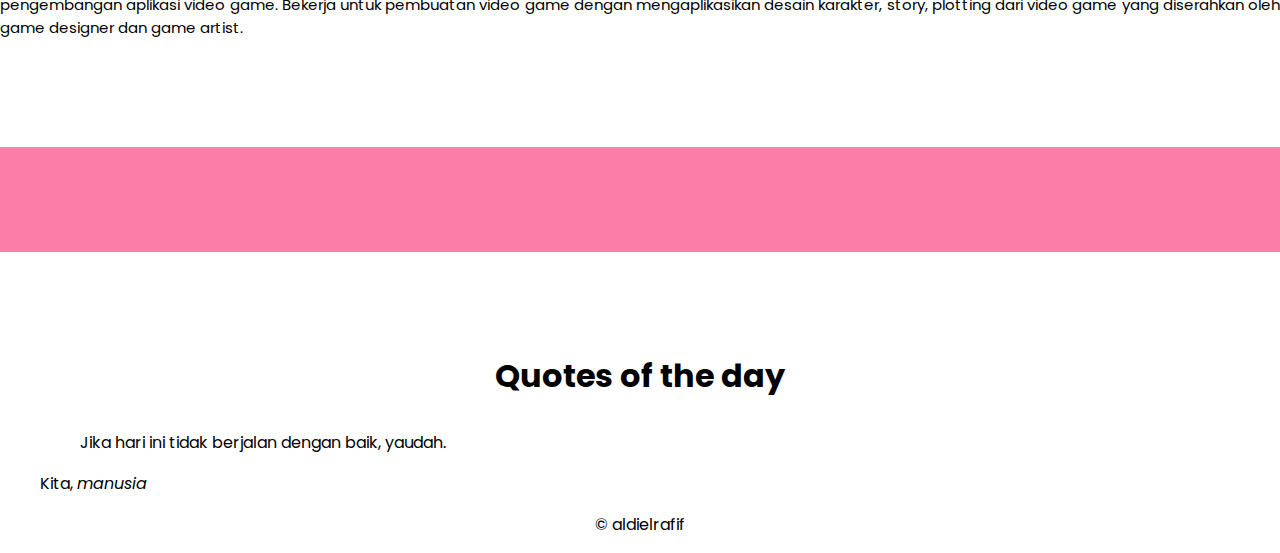
==== commit d0939503: "finish" ====
--- a/depan.html
+++ b/depan.html
@@ -32,7 +32,7 @@
 
   <body>
     <!-- navbar -->
-    <nav class="navbar border-bottom border-body">
+    <nav class="navbar navbar-expand-lg bg-body-tertiar">
       <div class="container-fluid">
         <a class="navbar-brand" href="#">Portofolio</a>
         <button
@@ -214,6 +214,7 @@
 
           <!-- informasi menggunakan accordation -->
           <div class="accordion accordion-flush" id="accordionFlushExample">
+            <!-- deskripsi singkat  -->
             <div class="accordion-item">
               <h2 class="accordion-header" id="flush-headingOne">
                 <button
@@ -266,6 +267,77 @@
                   </div>
                 </div>
               </div>
+              <!-- section 3 -->
+              <div class="accordion-item">
+                <h2 class="accordion-header">
+                  <button
+                    class="accordion-button collapsed"
+                    type="button"
+                    data-bs-toggle="collapse"
+                    data-bs-target="#flush-collapseThree"
+                    aria-expanded="false"
+                    aria-controls="flush-collapseThree"
+                  >
+                    Kontak
+                  </button>
+                </h2>
+                <div
+                  id="flush-collapseThree"
+                  class="accordion-collapse collapse"
+                  data-bs-parent="#accordionFlushExample"
+                >
+                  <div class="accordion-body">
+                    <!-- KONTAK -->
+                    <ul>
+                      <li>
+                        <svg
+                          xmlns="http://www.w3.org/2000/svg"
+                          width="16"
+                          height="16"
+                          fill="currentColor"
+                          class="bi bi-instagram"
+                          viewBox="0 0 16 16"
+                        >
+                          <path
+                            d="M8 0C5.829 0 5.556.01 4.703.048 3.85.088 3.269.222 2.76.42a3.917 3.917 0 0 0-1.417.923A3.927 3.927 0 0 0 .42 2.76C.222 3.268.087 3.85.048 4.7.01 5.555 0 5.827 0 8.001c0 2.172.01 2.444.048 3.297.04.852.174 1.433.372 1.942.205.526.478.972.923 1.417.444.445.89.719 1.416.923.51.198 1.09.333 1.942.372C5.555 15.99 5.827 16 8 16s2.444-.01 3.298-.048c.851-.04 1.434-.174 1.943-.372a3.916 3.916 0 0 0 1.416-.923c.445-.445.718-.891.923-1.417.197-.509.332-1.09.372-1.942C15.99 10.445 16 10.173 16 8s-.01-2.445-.048-3.299c-.04-.851-.175-1.433-.372-1.941a3.926 3.926 0 0 0-.923-1.417A3.911 3.911 0 0 0 13.24.42c-.51-.198-1.092-.333-1.943-.372C10.443.01 10.172 0 7.998 0h.003zm-.717 1.442h.718c2.136 0 2.389.007 3.232.046.78.035 1.204.166 1.486.275.373.145.64.319.92.599.28.28.453.546.598.92.11.281.24.705.275 1.485.039.843.047 1.096.047 3.231s-.008 2.389-.047 3.232c-.035.78-.166 1.203-.275 1.485a2.47 2.47 0 0 1-.599.919c-.28.28-.546.453-.92.598-.28.11-.704.24-1.485.276-.843.038-1.096.047-3.232.047s-2.39-.009-3.233-.047c-.78-.036-1.203-.166-1.485-.276a2.478 2.478 0 0 1-.92-.598 2.48 2.48 0 0 1-.6-.92c-.109-.281-.24-.705-.275-1.485-.038-.843-.046-1.096-.046-3.233 0-2.136.008-2.388.046-3.231.036-.78.166-1.204.276-1.486.145-.373.319-.64.599-.92.28-.28.546-.453.92-.598.282-.11.705-.24 1.485-.276.738-.034 1.024-.044 2.515-.045v.002zm4.988 1.328a.96.96 0 1 0 0 1.92.96.96 0 0 0 0-1.92zm-4.27 1.122a4.109 4.109 0 1 0 0 8.217 4.109 4.109 0 0 0 0-8.217zm0 1.441a2.667 2.667 0 1 1 0 5.334 2.667 2.667 0 0 1 0-5.334z"
+                          />
+                        </svg>
+                        @aldidfauzan_
+                      </li>
+                      <li>
+                        <svg
+                          xmlns="http://www.w3.org/2000/svg"
+                          width="16"
+                          height="16"
+                          fill="currentColor"
+                          class="bi bi-envelope"
+                          viewBox="0 0 16 16"
+                        >
+                          <path
+                            d="M0 4a2 2 0 0 1 2-2h12a2 2 0 0 1 2 2v8a2 2 0 0 1-2 2H2a2 2 0 0 1-2-2V4Zm2-1a1 1 0 0 0-1 1v.217l7 4.2 7-4.2V4a1 1 0 0 0-1-1H2Zm13 2.383-4.708 2.825L15 11.105V5.383Zm-.034 6.876-5.64-3.471L8 9.583l-1.326-.795-5.64 3.47A1 1 0 0 0 2 13h12a1 1 0 0 0 .966-.741ZM1 11.105l4.708-2.897L1 5.383v5.722Z"
+                          />
+                        </svg>
+                        aldidaimfauzan15@gmail.com
+                      </li>
+                      <li>
+                        <svg
+                          xmlns="http://www.w3.org/2000/svg"
+                          width="16"
+                          height="16"
+                          fill="currentColor"
+                          class="bi bi-github"
+                          viewBox="0 0 16 16"
+                        >
+                          <path
+                            d="M8 0C3.58 0 0 3.58 0 8c0 3.54 2.29 6.53 5.47 7.59.4.07.55-.17.55-.38 0-.19-.01-.82-.01-1.49-2.01.37-2.53-.49-2.69-.94-.09-.23-.48-.94-.82-1.13-.28-.15-.68-.52-.01-.53.63-.01 1.08.58 1.23.82.72 1.21 1.87.87 2.33.66.07-.52.28-.87.51-1.07-1.78-.2-3.64-.89-3.64-3.95 0-.87.31-1.59.82-2.15-.08-.2-.36-1.02.08-2.12 0 0 .67-.21 2.2.82.64-.18 1.32-.27 2-.27.68 0 1.36.09 2 .27 1.53-1.04 2.2-.82 2.2-.82.44 1.1.16 1.92.08 2.12.51.56.82 1.27.82 2.15 0 3.07-1.87 3.75-3.65 3.95.29.25.54.73.54 1.48 0 1.07-.01 1.93-.01 2.2 0 .21.15.46.55.38A8.012 8.012 0 0 0 16 8c0-4.42-3.58-8-8-8z"
+                          />
+                        </svg>
+                        aldidaim21
+                      </li>
+                    </ul>
+                  </div>
+                </div>
+              </div>
             </div>
           </div>
         </div>
@@ -274,13 +346,13 @@
       <!-- services section aldi daim-->
       <section id="services1">
         <div class="container">
-          <h1 class="text-center">Pengalaman Kerja</h1>
+          <h1 class="text-center APA">Pengalaman Kerja</h1>
           <div class="row">
             <div class="col-lg-4 mt-4">
-              <div class="card servicesText servis1">
+              <div class="card servicesText servis2">
                 <div class="card-body">
                   <i class="fas servicesIcon fa-clock"></i>
-                  <h4 class="card-title mt-3">Database Administrator</h4>
+                  <h4 class="card-title mt-3">Database Admin</h4>
                   <p class="card-text mt-3 keahlian">
                     Database administrator (Jan 2019 - Jun 2021).<br />
                     Bekerja sebagai seorang database administrator di salah satu
@@ -334,7 +406,7 @@
         </div>
         <div class="col portfolio-info">
           <!-- Informasi portofolio untuk grid ke-2 -->
-          <h2 id="El">Gabriella</h2>
+          <h2 id="El">GABRIELLA MUSTIKA A.</h2>
 
           <!-- informasi menggunakan accordation -->
           <div class="accordion accordion-flush" id="accordionFlushExample">
@@ -389,15 +461,88 @@
                   </div>
                 </div>
               </div>
+              <!-- section 3 -->
+              <div class="accordion-item">
+                <h2 class="accordion-header">
+                  <button
+                    class="accordion-button collapsed"
+                    type="button"
+                    data-bs-toggle="collapse"
+                    data-bs-target="#flush-collapseThree"
+                    aria-expanded="false"
+                    aria-controls="flush-collapseThree"
+                  >
+                    Kontak
+                  </button>
+                </h2>
+                <div
+                  id="flush-collapseThree"
+                  class="accordion-collapse collapse"
+                  data-bs-parent="#accordionFlushExample"
+                >
+                  <div class="accordion-body">
+                    <!-- KONTAK -->
+                    <ul>
+                      <li>
+                        <svg
+                          xmlns="http://www.w3.org/2000/svg"
+                          width="16"
+                          height="16"
+                          fill="currentColor"
+                          class="bi bi-instagram"
+                          viewBox="0 0 16 16"
+                        >
+                          <path
+                            d="M8 0C5.829 0 5.556.01 4.703.048 3.85.088 3.269.222 2.76.42a3.917 3.917 0 0 0-1.417.923A3.927 3.927 0 0 0 .42 2.76C.222 3.268.087 3.85.048 4.7.01 5.555 0 5.827 0 8.001c0 2.172.01 2.444.048 3.297.04.852.174 1.433.372 1.942.205.526.478.972.923 1.417.444.445.89.719 1.416.923.51.198 1.09.333 1.942.372C5.555 15.99 5.827 16 8 16s2.444-.01 3.298-.048c.851-.04 1.434-.174 1.943-.372a3.916 3.916 0 0 0 1.416-.923c.445-.445.718-.891.923-1.417.197-.509.332-1.09.372-1.942C15.99 10.445 16 10.173 16 8s-.01-2.445-.048-3.299c-.04-.851-.175-1.433-.372-1.941a3.926 3.926 0 0 0-.923-1.417A3.911 3.911 0 0 0 13.24.42c-.51-.198-1.092-.333-1.943-.372C10.443.01 10.172 0 7.998 0h.003zm-.717 1.442h.718c2.136 0 2.389.007 3.232.046.78.035 1.204.166 1.486.275.373.145.64.319.92.599.28.28.453.546.598.92.11.281.24.705.275 1.485.039.843.047 1.096.047 3.231s-.008 2.389-.047 3.232c-.035.78-.166 1.203-.275 1.485a2.47 2.47 0 0 1-.599.919c-.28.28-.546.453-.92.598-.28.11-.704.24-1.485.276-.843.038-1.096.047-3.232.047s-2.39-.009-3.233-.047c-.78-.036-1.203-.166-1.485-.276a2.478 2.478 0 0 1-.92-.598 2.48 2.48 0 0 1-.6-.92c-.109-.281-.24-.705-.275-1.485-.038-.843-.046-1.096-.046-3.233 0-2.136.008-2.388.046-3.231.036-.78.166-1.204.276-1.486.145-.373.319-.64.599-.92.28-.28.546-.453.92-.598.282-.11.705-.24 1.485-.276.738-.034 1.024-.044 2.515-.045v.002zm4.988 1.328a.96.96 0 1 0 0 1.92.96.96 0 0 0 0-1.92zm-4.27 1.122a4.109 4.109 0 1 0 0 8.217 4.109 4.109 0 0 0 0-8.217zm0 1.441a2.667 2.667 0 1 1 0 5.334 2.667 2.667 0 0 1 0-5.334z"
+                          />
+                        </svg>
+                        @gabriellaskrd
+                      </li>
+                      <li>
+                        <svg
+                          xmlns="http://www.w3.org/2000/svg"
+                          width="16"
+                          height="16"
+                          fill="currentColor"
+                          class="bi bi-envelope"
+                          viewBox="0 0 16 16"
+                        >
+                          <path
+                            d="M0 4a2 2 0 0 1 2-2h12a2 2 0 0 1 2 2v8a2 2 0 0 1-2 2H2a2 2 0 0 1-2-2V4Zm2-1a1 1 0 0 0-1 1v.217l7 4.2 7-4.2V4a1 1 0 0 0-1-1H2Zm13 2.383-4.708 2.825L15 11.105V5.383Zm-.034 6.876-5.64-3.471L8 9.583l-1.326-.795-5.64 3.47A1 1 0 0 0 2 13h12a1 1 0 0 0 .966-.741ZM1 11.105l4.708-2.897L1 5.383v5.722Z"
+                          />
+                        </svg>
+                        gabriellaaan15@gmail.com
+                      </li>
+                      <li>
+                        <svg
+                          xmlns="http://www.w3.org/2000/svg"
+                          width="16"
+                          height="16"
+                          fill="currentColor"
+                          class="bi bi-github"
+                          viewBox="0 0 16 16"
+                        >
+                          <path
+                            d="M8 0C3.58 0 0 3.58 0 8c0 3.54 2.29 6.53 5.47 7.59.4.07.55-.17.55-.38 0-.19-.01-.82-.01-1.49-2.01.37-2.53-.49-2.69-.94-.09-.23-.48-.94-.82-1.13-.28-.15-.68-.52-.01-.53.63-.01 1.08.58 1.23.82.72 1.21 1.87.87 2.33.66.07-.52.28-.87.51-1.07-1.78-.2-3.64-.89-3.64-3.95 0-.87.31-1.59.82-2.15-.08-.2-.36-1.02.08-2.12 0 0 .67-.21 2.2.82.64-.18 1.32-.27 2-.27.68 0 1.36.09 2 .27 1.53-1.04 2.2-.82 2.2-.82.44 1.1.16 1.92.08 2.12.51.56.82 1.27.82 2.15 0 3.07-1.87 3.75-3.65 3.95.29.25.54.73.54 1.48 0 1.07-.01 1.93-.01 2.2 0 .21.15.46.55.38A8.012 8.012 0 0 0 16 8c0-4.42-3.58-8-8-8z"
+                          />
+                        </svg>
+                        gabriellaaan
+                      </li>
+                    </ul>
+                  </div>
+                </div>
+              </div>
             </div>
           </div>
         </div>
       </div>
+
+      <!-- END SECTION -->
 
       <!-- services section-->
       <section id="services2">
         <div class="container">
-          <h1 class="text-center">Pengalaman Kerja</h1>
+          <h1 class="text-center APA">Pengalaman Kerja</h1>
           <div class="row">
             <div class="col-lg-4 mt-4">
               <div class="card servicesText servis2">
@@ -434,7 +579,7 @@
                   <i class="far servicesIcon fa-check-circle"></i>
                   <h4 class="card-title mt-3">Game Artist</h4>
                   <p class="card-text mt-3 keahlian">
-                    Game artist (Des 2022 - Sekarang)
+                    Game Artist (Des 2022 - Sekarang).
                     <br />
                     Membangun perusahaan sendiri bersama kedua teman dengan
                     mengambil bagian sebagai game artist. Perusahaan berfokus
@@ -462,7 +607,7 @@
         </div>
         <div class="col portfolio-info">
           <!-- Informasi portofolio untuk grid ke-2 -->
-          <h2 id="Rapip">M. Rafif A</h2>
+          <h2 id="Rapip">M. RAFIF AL-HAFIZH</h2>
 
           <!-- informasi menggunakan accordation -->
           <div class="accordion accordion-flush" id="accordionFlushExample">
@@ -516,6 +661,77 @@
                   </div>
                 </div>
               </div>
+              <!-- section 3 -->
+              <div class="accordion-item">
+                <h2 class="accordion-header">
+                  <button
+                    class="accordion-button collapsed"
+                    type="button"
+                    data-bs-toggle="collapse"
+                    data-bs-target="#flush-collapseThree"
+                    aria-expanded="false"
+                    aria-controls="flush-collapseThree"
+                  >
+                    Kontak
+                  </button>
+                </h2>
+                <div
+                  id="flush-collapseThree"
+                  class="accordion-collapse collapse"
+                  data-bs-parent="#accordionFlushExample"
+                >
+                  <div class="accordion-body">
+                    <!-- KONTAK -->
+                    <ul>
+                      <li>
+                        <svg
+                          xmlns="http://www.w3.org/2000/svg"
+                          width="16"
+                          height="16"
+                          fill="currentColor"
+                          class="bi bi-instagram"
+                          viewBox="0 0 16 16"
+                        >
+                          <path
+                            d="M8 0C5.829 0 5.556.01 4.703.048 3.85.088 3.269.222 2.76.42a3.917 3.917 0 0 0-1.417.923A3.927 3.927 0 0 0 .42 2.76C.222 3.268.087 3.85.048 4.7.01 5.555 0 5.827 0 8.001c0 2.172.01 2.444.048 3.297.04.852.174 1.433.372 1.942.205.526.478.972.923 1.417.444.445.89.719 1.416.923.51.198 1.09.333 1.942.372C5.555 15.99 5.827 16 8 16s2.444-.01 3.298-.048c.851-.04 1.434-.174 1.943-.372a3.916 3.916 0 0 0 1.416-.923c.445-.445.718-.891.923-1.417.197-.509.332-1.09.372-1.942C15.99 10.445 16 10.173 16 8s-.01-2.445-.048-3.299c-.04-.851-.175-1.433-.372-1.941a3.926 3.926 0 0 0-.923-1.417A3.911 3.911 0 0 0 13.24.42c-.51-.198-1.092-.333-1.943-.372C10.443.01 10.172 0 7.998 0h.003zm-.717 1.442h.718c2.136 0 2.389.007 3.232.046.78.035 1.204.166 1.486.275.373.145.64.319.92.599.28.28.453.546.598.92.11.281.24.705.275 1.485.039.843.047 1.096.047 3.231s-.008 2.389-.047 3.232c-.035.78-.166 1.203-.275 1.485a2.47 2.47 0 0 1-.599.919c-.28.28-.546.453-.92.598-.28.11-.704.24-1.485.276-.843.038-1.096.047-3.232.047s-2.39-.009-3.233-.047c-.78-.036-1.203-.166-1.485-.276a2.478 2.478 0 0 1-.92-.598 2.48 2.48 0 0 1-.6-.92c-.109-.281-.24-.705-.275-1.485-.038-.843-.046-1.096-.046-3.233 0-2.136.008-2.388.046-3.231.036-.78.166-1.204.276-1.486.145-.373.319-.64.599-.92.28-.28.546-.453.92-.598.282-.11.705-.24 1.485-.276.738-.034 1.024-.044 2.515-.045v.002zm4.988 1.328a.96.96 0 1 0 0 1.92.96.96 0 0 0 0-1.92zm-4.27 1.122a4.109 4.109 0 1 0 0 8.217 4.109 4.109 0 0 0 0-8.217zm0 1.441a2.667 2.667 0 1 1 0 5.334 2.667 2.667 0 0 1 0-5.334z"
+                          />
+                        </svg>
+                        @mhmd.rapip
+                      </li>
+                      <li>
+                        <svg
+                          xmlns="http://www.w3.org/2000/svg"
+                          width="16"
+                          height="16"
+                          fill="currentColor"
+                          class="bi bi-envelope"
+                          viewBox="0 0 16 16"
+                        >
+                          <path
+                            d="M0 4a2 2 0 0 1 2-2h12a2 2 0 0 1 2 2v8a2 2 0 0 1-2 2H2a2 2 0 0 1-2-2V4Zm2-1a1 1 0 0 0-1 1v.217l7 4.2 7-4.2V4a1 1 0 0 0-1-1H2Zm13 2.383-4.708 2.825L15 11.105V5.383Zm-.034 6.876-5.64-3.471L8 9.583l-1.326-.795-5.64 3.47A1 1 0 0 0 2 13h12a1 1 0 0 0 .966-.741ZM1 11.105l4.708-2.897L1 5.383v5.722Z"
+                          />
+                        </svg>
+                        rafif.alhafizh37@gmail.com
+                      </li>
+                      <li>
+                        <svg
+                          xmlns="http://www.w3.org/2000/svg"
+                          width="16"
+                          height="16"
+                          fill="currentColor"
+                          class="bi bi-github"
+                          viewBox="0 0 16 16"
+                        >
+                          <path
+                            d="M8 0C3.58 0 0 3.58 0 8c0 3.54 2.29 6.53 5.47 7.59.4.07.55-.17.55-.38 0-.19-.01-.82-.01-1.49-2.01.37-2.53-.49-2.69-.94-.09-.23-.48-.94-.82-1.13-.28-.15-.68-.52-.01-.53.63-.01 1.08.58 1.23.82.72 1.21 1.87.87 2.33.66.07-.52.28-.87.51-1.07-1.78-.2-3.64-.89-3.64-3.95 0-.87.31-1.59.82-2.15-.08-.2-.36-1.02.08-2.12 0 0 .67-.21 2.2.82.64-.18 1.32-.27 2-.27.68 0 1.36.09 2 .27 1.53-1.04 2.2-.82 2.2-.82.44 1.1.16 1.92.08 2.12.51.56.82 1.27.82 2.15 0 3.07-1.87 3.75-3.65 3.95.29.25.54.73.54 1.48 0 1.07-.01 1.93-.01 2.2 0 .21.15.46.55.38A8.012 8.012 0 0 0 16 8c0-4.42-3.58-8-8-8z"
+                          />
+                        </svg>
+                        Rafifal01
+                      </li>
+                    </ul>
+                  </div>
+                </div>
+              </div>
             </div>
           </div>
         </div>
@@ -524,7 +740,7 @@
       <!-- services section-->
       <section id="services3">
         <div class="container">
-          <h1 class="text-center">Pengalaman Kerja</h1>
+          <h1 class="text-center APA">Pengalaman Kerja</h1>
           <div class="row">
             <div class="col-lg-4 mt-4">
               <div class="card servicesText servis3">
@@ -558,7 +774,7 @@
             </div>
 
             <div class="col-lg-4 mt-4">
-              <div class="card servicesTextservis3">
+              <div class="card servicesText servis3">
                 <div class="card-body">
                   <i class="far servicesIcon fa-check-circle"></i>
                   <h4 class="card-title mt-3">Game Developer</h4>
@@ -598,8 +814,6 @@
     </div>
     <!-- akhir kata -->
 
-    <!-- footer section-->
-
     <!-- js -->
     <script
       src="https://cdn.jsdelivr.net/npm/bootstrap@5.3.2/dist/js/bootstrap.bundle.min.js"
@@ -607,4 +821,8 @@
       crossorigin="anonymous"
     ></script>
   </body>
+  <!-- footer section-->
+  <footer>
+    <p>&copy; aldielrafif</p>
+  </footer>
 </html>
--- a/asset/style2.css
+++ b/asset/style2.css
@@ -6,12 +6,16 @@
   margin: 0;
   padding: 0;
   font-family: "Poppins", sans-serif;
-  background-color: #ffc567;
+  background-color: white;
+}
+
+ul {
+  list-style: none;
 }
 
 /* navbar */
 .navbar {
-  background-color: #552cb7;
+  background-color: #643bc4;
 }
 
 .navbar .container-fluid {
@@ -51,9 +55,11 @@
 .card .card-body .card-title {
   font-size: 30px;
   font-weight: bold;
-}
-
-/* body */
+  color: #552cb7;
+  font-variant: normal;
+}
+
+/* card */
 .col {
   margin-bottom: 30px;
 }
@@ -63,8 +69,12 @@
   font-weight: 400;
 }
 
+.card {
+  background-color: white;
+}
+
 .card-text {
-  min-height: 200px;
+  min-height: 150px;
   text-align: center;
 }
 
@@ -83,7 +93,7 @@
 .portoawal {
   text-align: center;
   height: 400px;
-  background-color: #fb7da8;
+  background-color: #fd5a46;
   display: flex;
   flex-direction: column;
   justify-content: center;
@@ -169,42 +179,46 @@
   width: 100%;
 }
 
+.APA {
+  font-weight: bolder;
+  color: #fff;
+  font-size: 50px;
+  padding-bottom: 20px;
+}
+
 .keahlian {
   text-align: justify;
+  min-height: 200px;
 }
 
 #services1 {
   padding-bottom: 90px;
   padding-top: 70px;
-  background-color: #7c83e6;
+  background-color: #4d98c0;
 }
 
 #services2 {
   padding-bottom: 90px;
   padding-top: 70px;
-  background-color: #1f9a29;
+  background-color: #ffc567;
 }
 
 #services3 {
   padding-bottom: 90px;
   padding-top: 70px;
-  background-color: #435445;
+  background-color: #fb7da8;
 }
 
 .servis1 {
-  background-color: #eae7b1;
+  background-color: #fff;
 }
 
 .servis2 {
-  background-color: #fdf7c3;
-}
-
-.service3 {
-  background-color: #eae7b1;
-}
-
-.kotak1 {
-  background-color: #e6a4a4;
+  background-color: #fff;
+}
+
+.servis3 {
+  background-color: #fff;
 }
 
 /* tampilan mobile phone */
@@ -246,3 +260,7 @@
     margin: 0;
   }
 }
+
+footer {
+  text-align: center;
+}
